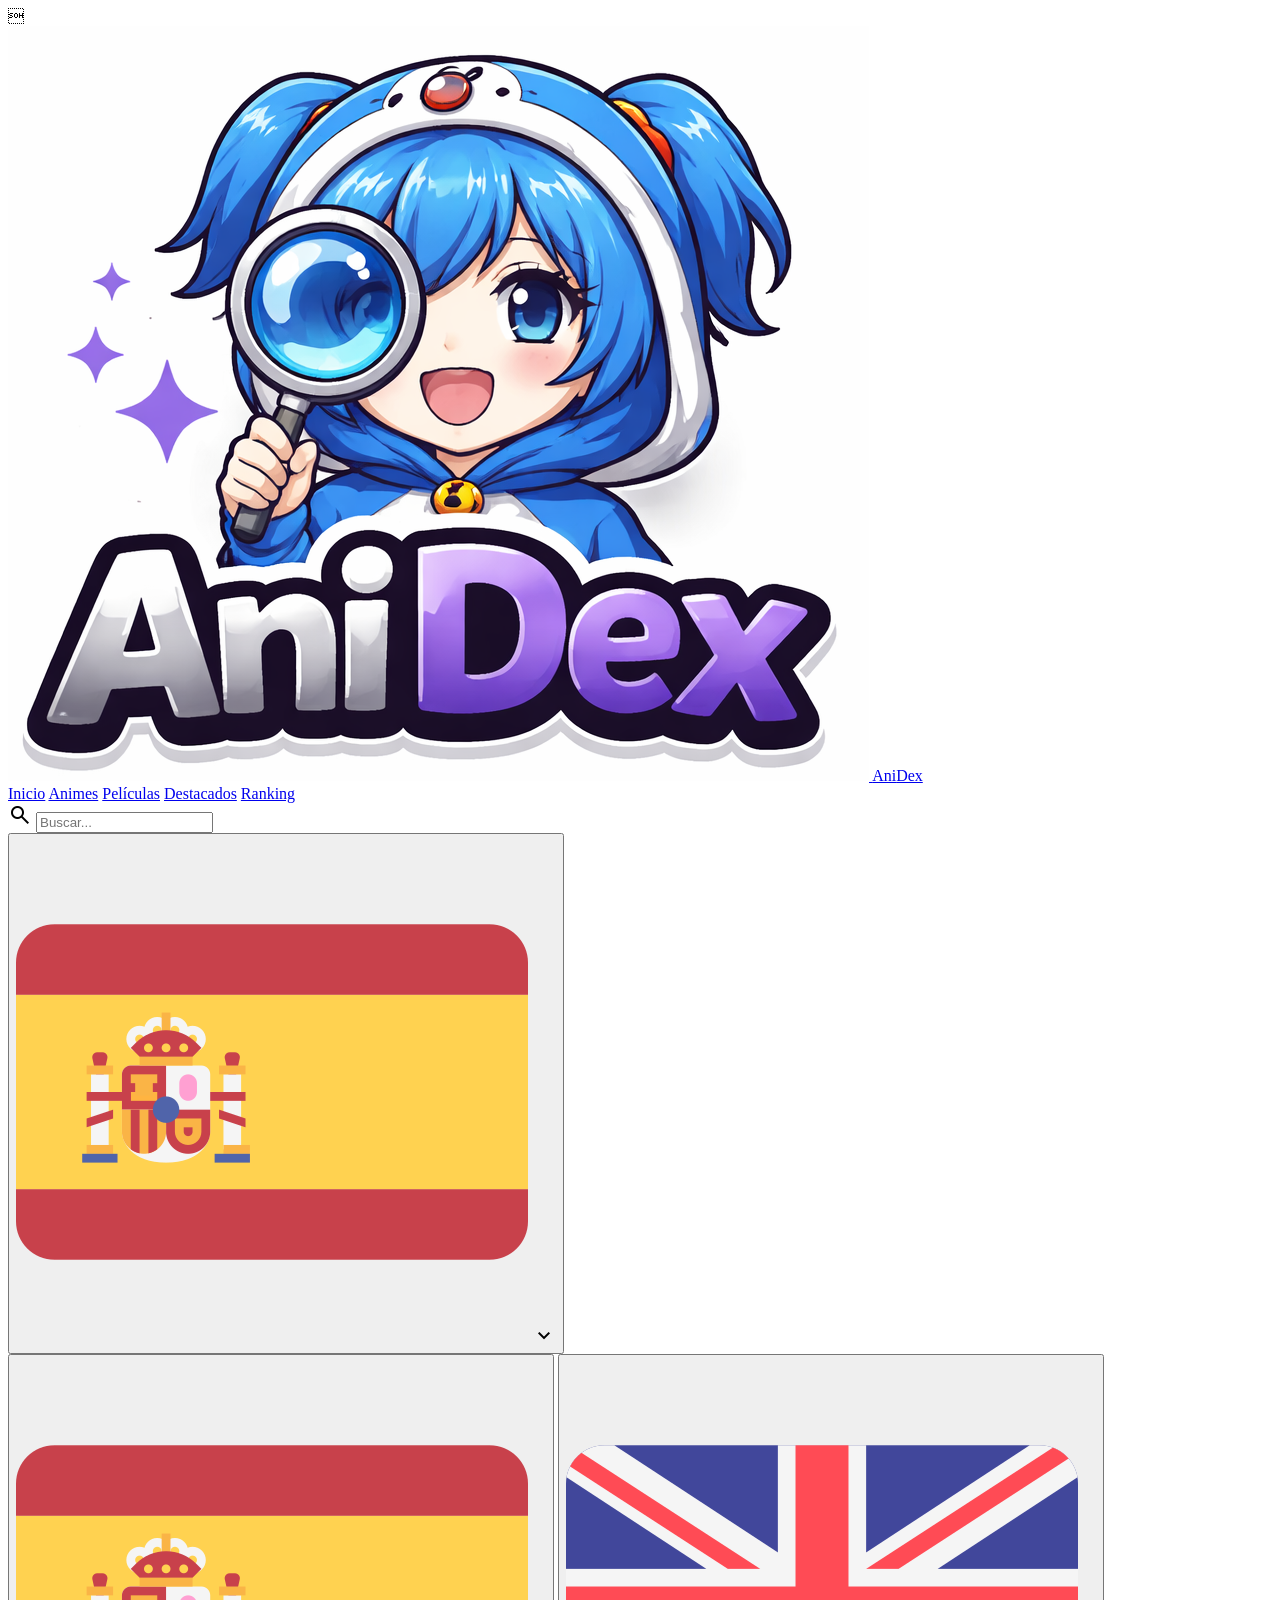
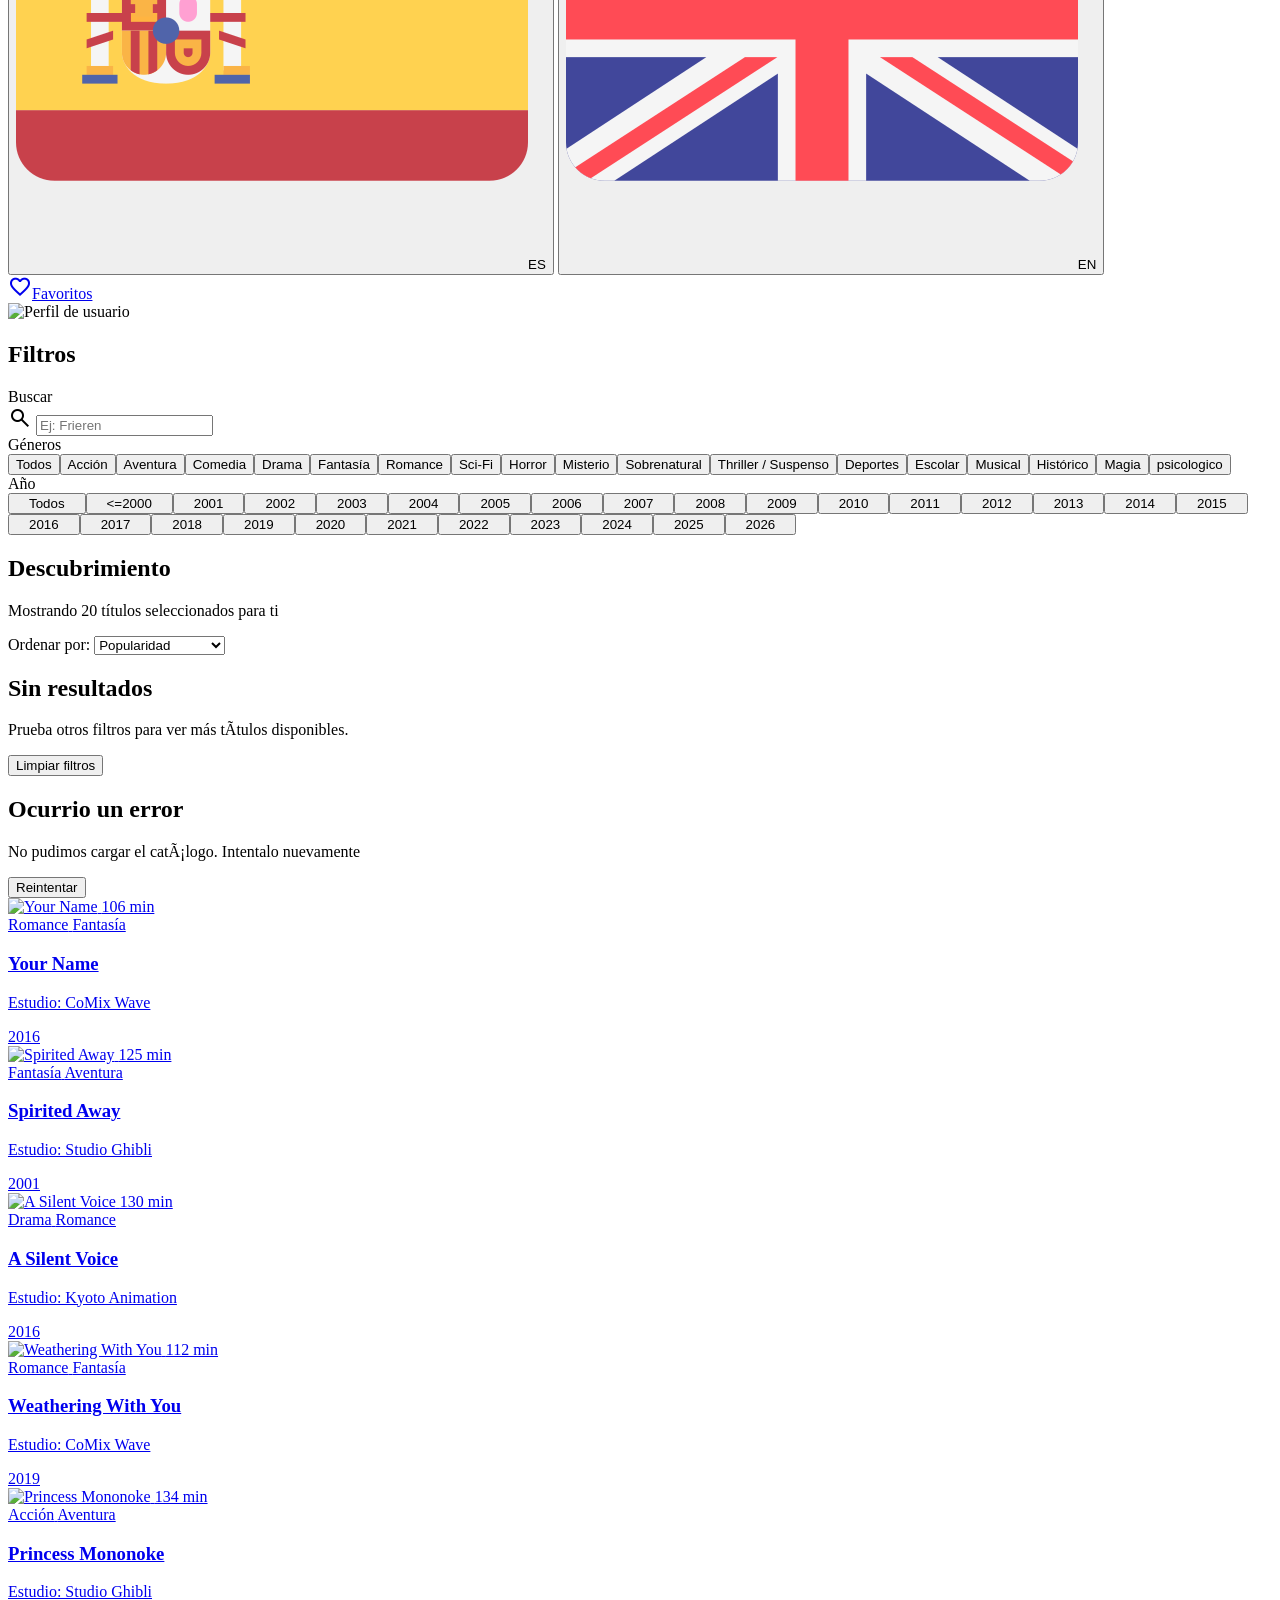
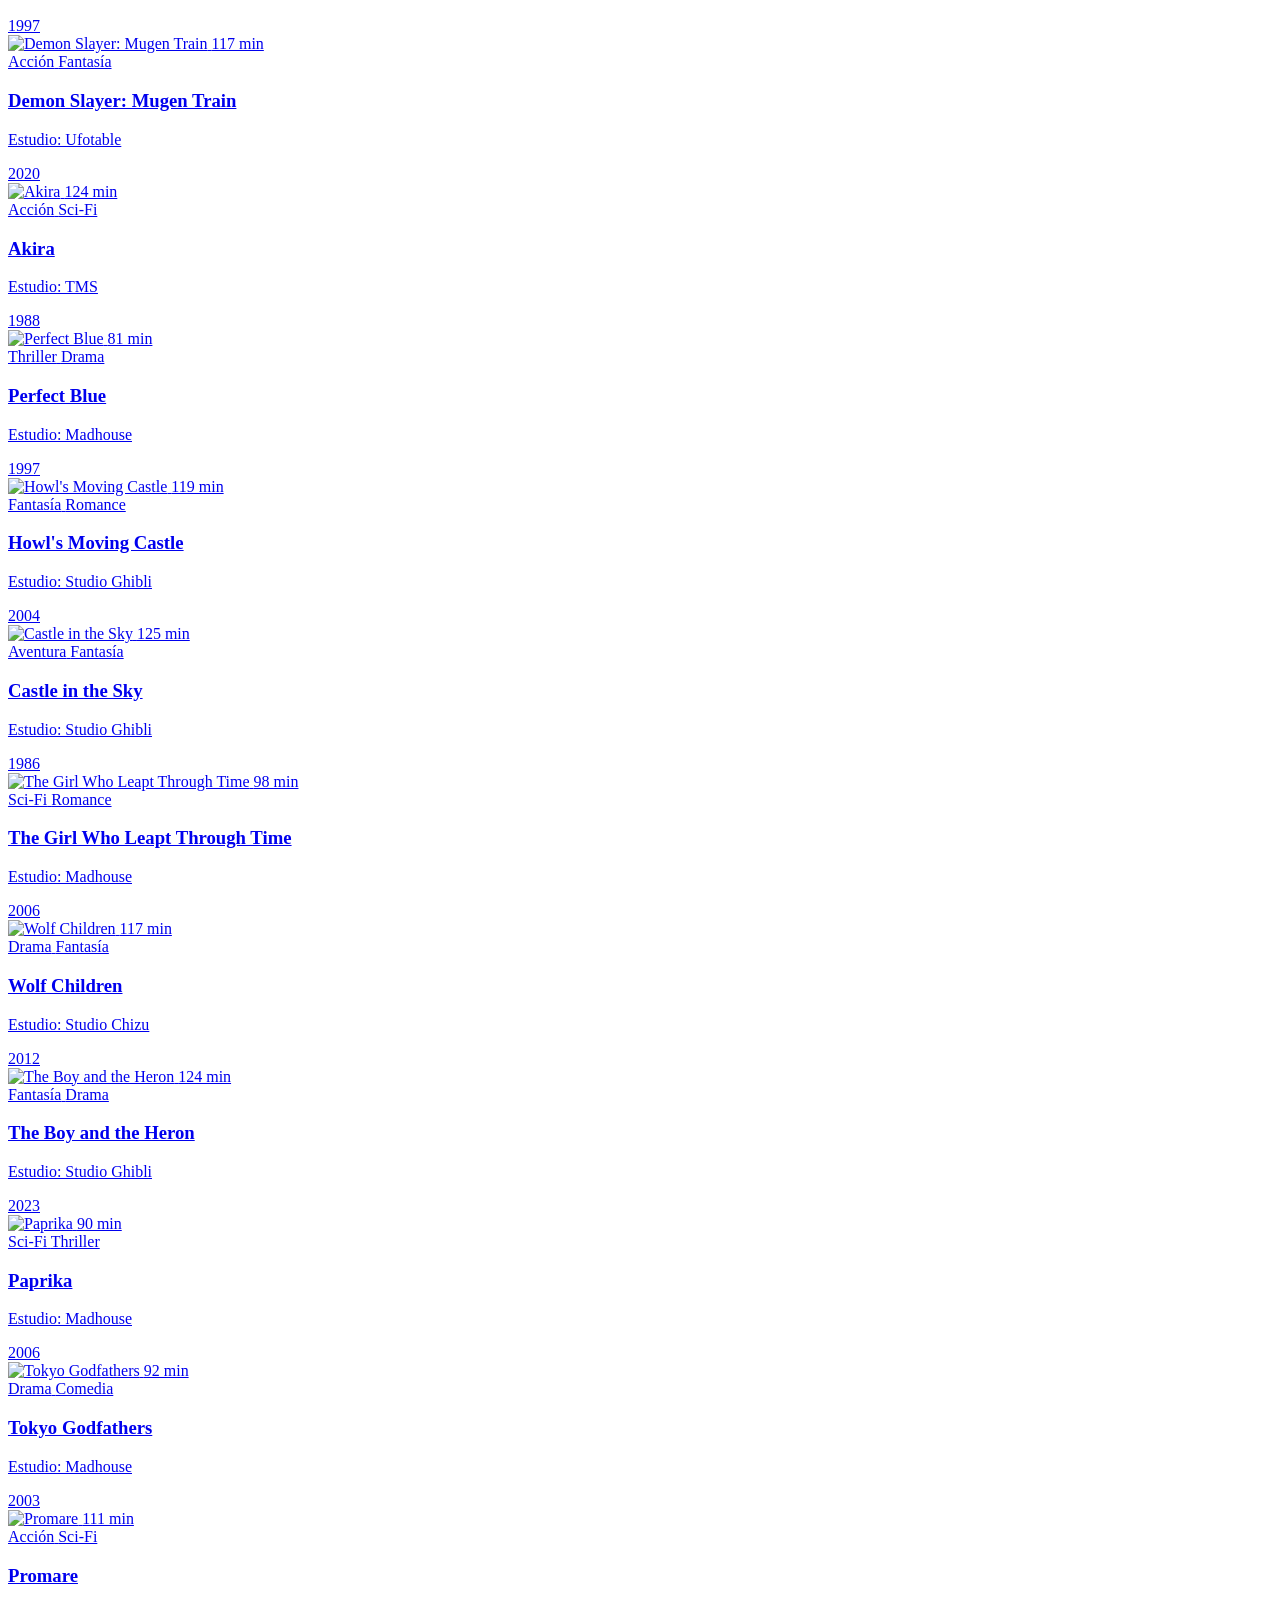
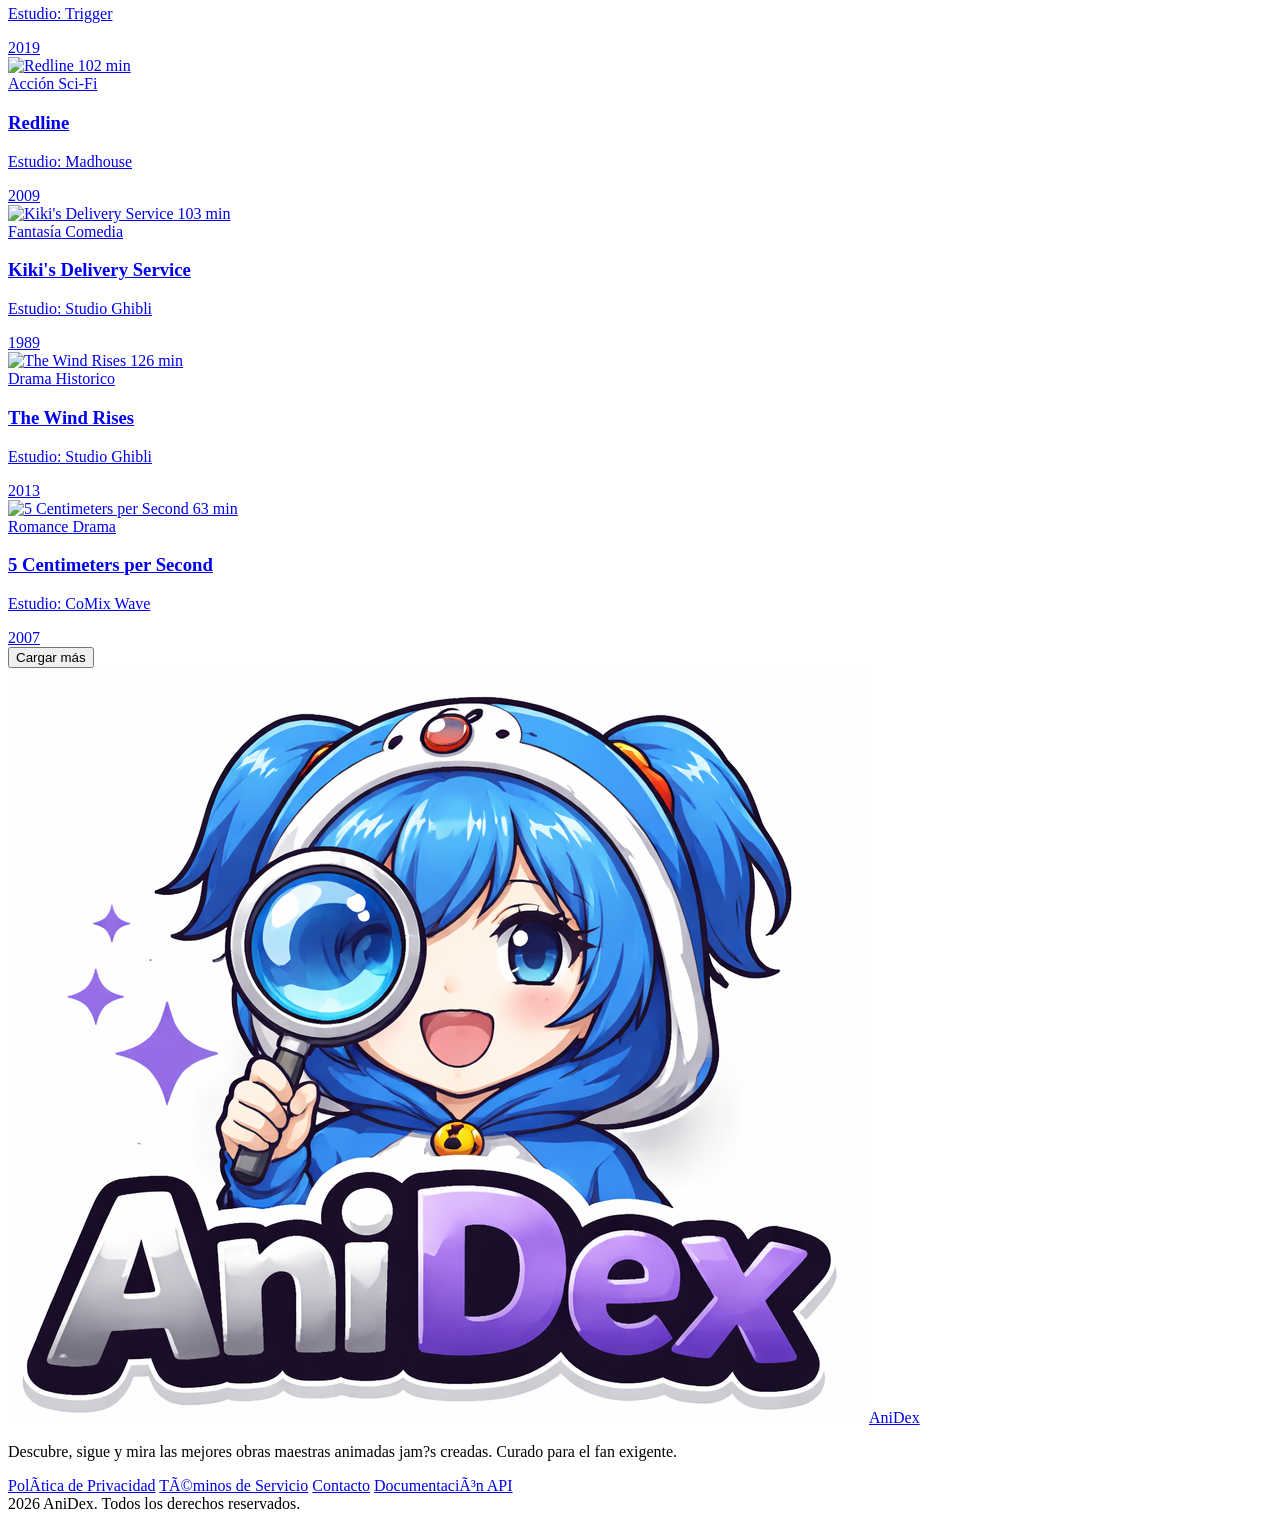
==== CatálogoAnime/catalogo.html @ 1557b33f "Funcionalidad de ranking y correcion de errores en destacados" ====
﻿<!DOCTYPE html>
<html class="dark" lang="es">
<head>
<script data-ui-preload>document.documentElement.classList.add("preload-ui");</script>
<style>
  .preload-ui body { opacity: 0; }
</style>
 <meta charset="UTF-8">
 <meta content="width=device-width, initial-scale=1.0" name="viewport"/>
 <title>AniDex - CatÃ¡logo</title>
 <script src="https://cdn.tailwindcss.com?plugins=forms,container-queries"></script>
 <link href="https://fonts.googleapis.com/css2?family=Manrope:wght@400;600;700;800&family=Inter:wght@400;500;600&display=swap" rel="stylesheet"/>
 <link href="https://fonts.googleapis.com/css2?family=Material+Symbols+Outlined:wght,FILL@100..700,0..1&display=swap" rel="stylesheet"/>
 <script id="tailwind-config">
 tailwind.config = {
 darkMode: "class",
 theme: {
 extend: {
 colors: {
 "primary-dim": "#c0adff",
 "primary-fixed-dim": "#dacdff",
 "background": "#0e0e0e",
 "on-background": "#e7e5e4",
 "surface-bright": "#2c2c2c",
 "on-surface-variant": "#acabaa",
 "tertiary-dim": "#cecfef",
 "on-tertiary-container": "#4c4e68",
 "on-secondary-fixed-variant": "#5d5b5f",
 "on-tertiary-fixed-variant": "#565873",
 "inverse-surface": "#fcf8f8",
 "error-container": "#7f2737",
 "on-primary": "#4800bf",
 "on-secondary-fixed": "#403e42",
 "on-error-container": "#ff97a3",
 "surface-container-highest": "#252626",
 "on-surface": "#e7e5e4",
 "outline": "#767575",
 "on-error": "#490013",
 "tertiary-fixed": "#ddddfe",
 "surface-container-lowest": "#000000",
 "surface-tint": "#cdbdff",
 "surface": "#0e0e0e",
 "tertiary-container": "#ddddfe",
 "surface-variant": "#252626",
 "inverse-on-surface": "#565554",
 "inverse-primary": "#6834eb",
 "surface-container-high": "#1f2020",
 "primary-container": "#4f00d0",
 "primary": "#cdbdff",
 "secondary-fixed": "#e6e1e6",
 "on-primary-fixed-variant": "#652fe7",
 "outline-variant": "#484848",
 "on-secondary-container": "#c2bec3",
 "on-tertiary-fixed": "#3a3c55",
 "secondary-dim": "#a09da1",
 "secondary-container": "#3c3b3e",
 "error": "#ec7c8a",
 "on-primary-container": "#d6c9ff",
 "tertiary": "#edecff",
 "surface-container-low": "#131313",
 "surface-container": "#191a1a",
 "secondary-fixed-dim": "#d8d3d8",
 "surface-dim": "#0e0e0e",
 "on-tertiary": "#555671",
 "on-secondary": "#211f23",
 "tertiary-fixed-dim": "#cecfef",
 "error-dim": "#b95463",
 "secondary": "#a09da1",
 "primary-fixed": "#e8deff",
 "on-primary-fixed": "#4700bd"
 },
 fontFamily: {
 "headline": ["Manrope"],
 "body": ["Inter"],
 "label": ["Inter"]
 },
 borderRadius: {
 "DEFAULT": "1rem",
 "lg": "1.5rem",
 "xl": "2rem",
 "full": "9999px"
 },
 boxShadow: {
 "elevated": "0 16px 40px rgba(0,0,0,0.35)",
 "card": "0 10px 24px rgba(0,0,0,0.28)"
 },
 transitionTimingFunction: {
 "snappy": "cubic-bezier(0.2,0,0,1)"
 }
 }
 }
 }
 </script>
  <style>
    .material-symbols-outlined {
      font-variation-settings: 'FILL' 0, 'wght' 400, 'GRAD' 0, 'opsz' 24;
    }
    .no-scrollbar::-webkit-scrollbar { display: none; }
    .no-scrollbar { -ms-overflow-style: none; scrollbar-width: none; }
    .filter-panel {
      max-height: calc(100vh - 9rem);
      overflow-y: hidden;
    }
    .filter-panel:hover {
      overflow-y: auto;
    }
    .filter-panel::-webkit-scrollbar {
      width: 6px;
    }
    .filter-panel::-webkit-scrollbar-track {
      background: transparent;
    }
    .filter-panel::-webkit-scrollbar-thumb {
      background-color: rgba(153, 153, 153, 0.35);
      border-radius: 9999px;
    }
    .filter-panel:hover::-webkit-scrollbar-thumb {
      background-color: rgba(153, 153, 153, 0.5);
    }
  </style>
  <link rel="icon" href="img/icon.png" />

<body class="bg-background text-on-background font-body selection:bg-[#AC85DB]/30 selection:text-[#996AD2]">
 <div class="min-h-screen">
 <!-- Navbar Component -->
 <nav class="fixed top-0 w-full z-50 bg-neutral-950/70 backdrop-blur-xl shadow-[0px_20px_40px_rgba(0,0,0,0.4)] transition-all duration-300">
  <div class="flex items-center justify-between px-8 h-20 w-full max-w-screen-2xl mx-auto font-['Manrope'] antialiased">
    <a class="text-2xl font-bold tracking-tighter text-neutral-100 flex items-center gap-2" href="index.html">
      <img src="img/icon.png" alt="AniDex" class="h-7 w-7 rounded-full transition-transform duration-200 active:scale-110" />
      <span class="text-neutral-100">Ani<span class="text-violet-400">Dex</span></span>
    </a>

    <div class="hidden md:flex items-center gap-8" id="main-menu"></div>
    <script>
      const menuItems = [
        { name: "Inicio", href: "index.html" },
        { name: "Animes", href: "series.html" },
        { name: "PelÃ­culas", href: "catalogo.html" },
        { name: "Destacados", href: "destacados.html" },
        { name: "Ranking", href: "ranking.html" }
      ];

      const currentPage = window.location.pathname.split("/").pop();
      const menuEl = document.getElementById("main-menu");

      if (menuEl) {
        menuEl.innerHTML = menuItems.map(item => {
          const isActive = item.href === currentPage;
          const base = "transition-colors";
          const active = "text-violet-400 font-bold border-b-2 border-violet-500 pb-1";
          const inactive = "text-neutral-400 hover:text-neutral-100";
          return `
            <a href="${item.href}" class="${isActive ? active : inactive + ' ' + base}">${item.name}</a>
          `;
        }).join("");
      }
    </script>

    <div class="flex items-center gap-6">
      <div class="hidden lg:flex items-center bg-surface-container-high rounded-full px-4 py-2 w-48 group focus-within:ring-1 focus-within:ring-primary/30 transition-all">
        <span class="material-symbols-outlined text-violet-400 text-sm">search</span>
        <input class="bg-transparent border-none focus:ring-0 text-sm w-full placeholder:text-on-surface-variant/50" placeholder="Buscar..." type="text"/>
      </div>
      <div class="relative">
        <button class="flex items-center gap-2 rounded-full bg-surface-container-high px-3 py-2 text-xs font-semibold text-on-surface-variant hover:text-on-surface transition-colors" type="button" aria-haspopup="menu" aria-expanded="false" data-lang-toggle>
          <img src="img/espana.png" alt="ES" class="w-4 h-4" />
          <span class="material-symbols-outlined text-[16px]">expand_more</span>
        </button>
        <div class="absolute right-0 mt-2 hidden min-w-[160px] rounded-xl bg-surface-container-high p-2 shadow-elevated" role="menu" data-lang-menu>
          <button class="flex w-full items-center gap-2 rounded-lg px-3 py-2 text-xs font-semibold text-on-surface-variant hover:bg-surface-container-low hover:text-on-surface" type="button" data-lang="es" role="menuitem">
            <img src="img/espana.png" alt="ES" class="w-4 h-4" /><span class="uppercase tracking-widest">ES</span>
          </button>
          <button class="flex w-full items-center gap-2 rounded-lg px-3 py-2 text-xs font-semibold text-on-surface-variant hover:bg-surface-container-low hover:text-on-surface" type="button" data-lang="en" role="menuitem">
            <img src="img/reino-unido.png" alt="EN" class="w-4 h-4" /><span class="uppercase tracking-widest">EN</span>
          </button>
        </div>
      </div>

<div class="flex items-center gap-4">
        <a class="relative group hover:bg-neutral-800/50 rounded-full p-2 transition-all duration-300 scale-95 active:scale-90 flex items-center justify-center" href="user.html"><span class="material-symbols-outlined text-neutral-400 group-hover:text-violet-500 transition-colors">favorite</span><span class="pointer-events-none absolute left-1/2 top-full mt-2 -translate-x-1/2 rounded-full bg-surface-container-high px-3 py-1 text-[10px] font-semibold uppercase tracking-widest text-on-surface opacity-0 transition-opacity duration-200 group-hover:opacity-100">Favoritos</span></a>
        <div class="w-10 h-10 rounded-full overflow-hidden border-2 border-violet-500/30 hover:border-violet-500 transition-colors cursor-pointer" onclick="window.location.href='user.html'">
          <img alt="Perfil de usuario" class="w-full h-full object-cover" data-alt="Primer plano de un avatar minimalista moderno" src="https://upload.wikimedia.org/wikipedia/en/b/bd/Doraemon_character.png"/>
        </div>
      </div>
    </div>
  </div>
</nav>

<main class="mx-auto max-w-screen-2xl px-6 pb-20 pt-28">
 <div class="grid grid-cols-1 gap-10 lg:grid-cols-12">
 <!-- Sidebar Component -->
 <aside class="lg:col-span-3">
          <section class="sticky top-28 rounded-lg bg-surface-container-low p-6 filter-panel" aria-label="Filtros">
 <h2 class="font-headline text-xl font-bold text-on-surface">Filtros</h2>
 <div class="space-y-6">
 <div class="space-y-2">
 <label class="block text-xs font-bold uppercase tracking-widest text-on-surface-variant" for="filter-search">Buscar</label>
 <div class="flex items-center gap-2 rounded-xl bg-surface-container-high px-4 py-3">
 <span class="material-symbols-outlined text-primary">search</span>
 <input id="filter-search" class="w-full bg-transparent border-none focus:ring-0" type="search" placeholder="Ej: Frieren" aria-label="Buscar anime"/>
 </div>
 </div>
 <div class="space-y-2">
 <label class="block text-xs font-bold uppercase tracking-widest text-on-surface-variant">Géneros</label>
 <div class="flex flex-wrap gap-2">
 <button class="rounded-full bg-primary px-4 py-2 text-xs font-semibold text-on-primary" type="button">Acción</button>
 <button class="rounded-full bg-surface-container-high px-4 py-2 text-xs font-semibold text-on-surface-variant" type="button">Fantas?a</button>
 <button class="rounded-full bg-surface-container-high px-4 py-2 text-xs font-semibold text-on-surface-variant" type="button">Drama</button>
 <button class="rounded-full bg-surface-container-high px-4 py-2 text-xs font-semibold text-on-surface-variant" type="button">Sci-Fi</button>
 </div>
 </div>
 <div class="space-y-4">
 <div class="space-y-2">
 <label class="block text-xs font-bold uppercase tracking-widest text-on-surface-variant" for="filter-year">Año</label>
 <select id="filter-year" class="w-full rounded-xl bg-surface-container-high px-4 py-3 text-on-surface" aria-label="Filtrar por ao">
 <option>Todos</option>
 <option>2026</option>
 <option>2023</option>
 <option>2022</option>
 </select>
 </div>
 <div class="space-y-2">
 <label class="block text-xs font-bold uppercase tracking-widest text-on-surface-variant" for="filter-type">Tipo</label>
 <select id="filter-type" class="w-full rounded-xl bg-surface-container-high px-4 py-3 text-on-surface" aria-label="Filtrar por tipo">
 <option>Todos</option>
 <option>Serie</option>
 <option></option>
 <option>OVA</option>
 </select>
 </div>
 <div class="space-y-2">
 <label class="block text-xs font-bold uppercase tracking-widest text-on-surface-variant" for="filter-status">Estado</label>
 <select id="filter-status" class="w-full rounded-xl bg-surface-container-high px-4 py-3 text-on-surface" aria-label="Filtrar por estado">
 <option>Todos</option>
 <option>En emisión</option>
 <option>Finalizado</option>
 </select>
 </div>
 </div>
 <div class="flex gap-3">
 <button class="flex-1 rounded-full bg-surface-container-high py-3 text-sm font-semibold text-on-surface" type="button">Reiniciar</button>
 <button class="flex-1 rounded-full bg-primary py-3 text-sm font-bold text-on-primary" type="button">Aplicar</button>
 </div>
 </div>
 </section>
 </aside>

 <!-- Catalog Content -->
 <section class="lg:col-span-9" aria-label="Resultados de catÃ¡logo">
 <header class="mb-8 flex flex-col gap-4 sm:flex-row sm:items-end sm:justify-between">
 <div>
  <h1 class="font-headline text-4xl font-extrabold text-on-surface">Descubrimiento</h1>
        <p class="text-on-surface-variant">Mostrando 20 tÃ­tulos seleccionados para ti</p>
 </div>
 <div class="flex items-center gap-3 text-sm text-on-surface-variant">
 <span>Ordenar por:</span>
 <button class="flex items-center gap-1 font-bold text-on-surface" type="button" aria-label="Ordenar resultados">
 Popularidad <span class="material-symbols-outlined text-sm">expand_more</span>
 </button>
 </div>
 </header>

 <!-- States (loading/empty/error) -->
 <section class="space-y-6" aria-live="polite">
 <div class="hidden" data-state="loading">
 <div class="grid grid-cols-1 gap-6 sm:grid-cols-2 xl:grid-cols-3">
 <article class="animate-pulse rounded-lg bg-surface-container-low p-4">
 <div class="aspect-[2/3] rounded-lg bg-surface-container-high"></div>
 <div class="space-y-3">
 <div class="h-3 w-48 rounded-full bg-surface-container-high"></div>
 <div class="h-5 w-48/4 rounded-lg bg-surface-container-high"></div>
 <div class="h-3 w-48/2 rounded-full bg-surface-container-high"></div>
 </div>
 </article>
 <article class="animate-pulse rounded-lg bg-surface-container-low p-4">
 <div class="aspect-[2/3] rounded-lg bg-surface-container-high"></div>
 <div class="space-y-3">
 <div class="h-3 w-48 rounded-full bg-surface-container-high"></div>
 <div class="h-5 w-48/3 rounded-lg bg-surface-container-high"></div>
 <div class="h-3 w-48/2 rounded-full bg-surface-container-high"></div>
 </div>
 </article>
 <article class="animate-pulse rounded-lg bg-surface-container-low p-4">
 <div class="aspect-[2/3] rounded-lg bg-surface-container-high"></div>
 <div class="space-y-3">
 <div class="h-3 w-48 rounded-full bg-surface-container-high"></div>
 <div class="h-5 w-48/5 rounded-lg bg-surface-container-high"></div>
 <div class="h-3 w-48/2 rounded-full bg-surface-container-high"></div>
 </div>
 </article>
 </div>
 </div>

 <div class="hidden" data-state="empty">
 <div class="rounded-lg bg-surface-container-low p-10 text-center">
 <h2 class="text-2xl font-bold text-on-surface">Sin resultados</h2>
 <p class="mt-2 text-on-surface-variant">Prueba otros filtros para ver mÃ¡s tÃ­tulos disponibles.</p>
 <button class="mt-6 rounded-full bg-primary px-6 py-3 text-sm font-bold text-on-primary" type="button">Limpiar filtros</button>
 </div>
 </div>

 <div class="hidden" data-state="error">
 <div class="rounded-lg bg-error-container/30 p-10 text-center">
 <h2 class="text-2xl font-bold text-on-error-container">Ocurrio un error</h2>
 <p class="mt-2 text-on-error-container/80">No pudimos cargar el catÃ¡logo. Intentalo nuevamente</p>
 <button class="mt-6 rounded-full bg-primary px-6 py-3 text-sm font-bold text-on-primary" type="button">Reintentar</button>
 </div>
 </div>
 </section>

 <!-- AnimeCard Component -->
 <section class="mt-8 grid grid-cols-1 gap-6 sm:grid-cols-2 lg:grid-cols-3 xl:grid-cols-5" aria-label="Grid de anime">
<article class="group rounded-lg bg-surface-container-low p-4 transition-transform duration-300 ease-snappy hover:scale-[1.02]" data-anime-card data-title="your name" data-genres="romance,fantasia" data-year="2016" data-type="" data-status="Finalizado">
 <a class="block" href="detail.html" aria-label="Your Name">
 <div class="relative aspect-[2/3] overflow-hidden rounded-lg bg-surface-container-high">
 <img alt="Your Name" class="h-full w-full object-cover transition-transform duration-500 ease-snappy group-hover:scale-[1.03]" src="https://lh3.googleusercontent.com/aida-public/[base64]" loading="lazy"/>
 <span class="absolute left-3 top-3 rounded-full bg-surface/80 px-3 py-1 text-xs font-bold text-on-surface"> 106 min</span>
 </div>
 <div class="space-y-2 mt-2">
                  <div class="flex flex-wrap gap-2"><span class="text-xs font-bold uppercase tracking-widest text-primary bg-primary/15 px-3 py-1 rounded-full">Romance</span>
 <span class="text-xs font-bold uppercase tracking-widest text-primary bg-primary/15 px-3 py-1 rounded-full">FantasÃ­a</span></div>
 <h3 class="font-headline text-lg font-bold text-on-surface">Your Name</h3>
 <p class="text-xs text-on-surface-variant">Estudio: CoMix Wave 2016</p>
 </div>
 </a>
</article>

<article class="group rounded-lg bg-surface-container-low p-4 transition-transform duration-300 ease-snappy hover:scale-[1.02]" data-anime-card data-title="spirited away" data-genres="fantasia,aventura" data-year="2001" data-type="" data-status="Finalizado">
 <a class="block" href="detail.html" aria-label="Spirited Away">
 <div class="relative aspect-[2/3] overflow-hidden rounded-lg bg-surface-container-high">
 <img alt="Spirited Away" class="h-full w-full object-cover transition-transform duration-500 ease-snappy group-hover:scale-[1.03]" src="https://lh3.googleusercontent.com/aida-public/[base64]" loading="lazy"/>
 <span class="absolute left-3 top-3 rounded-full bg-surface/80 px-3 py-1 text-xs font-bold text-on-surface"> 125 min</span>
 </div>
 <div class="space-y-2 mt-2">
                  <div class="flex flex-wrap gap-2"><span class="text-xs font-bold uppercase tracking-widest text-primary bg-primary/15 px-3 py-1 rounded-full">FantasÃ­a</span>
 <span class="text-xs font-bold uppercase tracking-widest text-primary bg-primary/15 px-3 py-1 rounded-full">Aventura</span></div>
 <h3 class="font-headline text-lg font-bold text-on-surface">Spirited Away</h3>
 <p class="text-xs text-on-surface-variant">Estudio: Studio Ghibli 2001</p>
 </div>
 </a>
</article>

<article class="group rounded-lg bg-surface-container-low p-4 transition-transform duration-300 ease-snappy hover:scale-[1.02]" data-anime-card data-title="a silent voice" data-genres="drama,romance" data-year="2016" data-type="" data-status="Finalizado">
 <a class="block" href="detail.html" aria-label="A Silent Voice">
 <div class="relative aspect-[2/3] overflow-hidden rounded-lg bg-surface-container-high">
 <img alt="A Silent Voice" class="h-full w-full object-cover transition-transform duration-500 ease-snappy group-hover:scale-[1.03]" src="https://lh3.googleusercontent.com/aida-public/[base64]" loading="lazy"/>
 <span class="absolute left-3 top-3 rounded-full bg-surface/80 px-3 py-1 text-xs font-bold text-on-surface"> 130 min</span>
 </div>
 <div class="space-y-2 mt-2">
                  <div class="flex flex-wrap gap-2"><span class="text-xs font-bold uppercase tracking-widest text-primary bg-primary/15 px-3 py-1 rounded-full">Drama</span>
 <span class="text-xs font-bold uppercase tracking-widest text-primary bg-primary/15 px-3 py-1 rounded-full">Romance</span></div>
 <h3 class="font-headline text-lg font-bold text-on-surface">A Silent Voice</h3>
 <p class="text-xs text-on-surface-variant">Estudio: Kyoto Animation 2016</p>
 </div>
 </a>
</article>

<article class="group rounded-lg bg-surface-container-low p-4 transition-transform duration-300 ease-snappy hover:scale-[1.02]" data-anime-card data-title="weathering with you" data-genres="romance,fantasia" data-year="2019" data-type="" data-status="Finalizado">
 <a class="block" href="detail.html" aria-label="Weathering With You">
 <div class="relative aspect-[2/3] overflow-hidden rounded-lg bg-surface-container-high">
 <img alt="Weathering With You" class="h-full w-full object-cover transition-transform duration-500 ease-snappy group-hover:scale-[1.03]" src="https://lh3.googleusercontent.com/aida-public/[base64]" loading="lazy"/>
 <span class="absolute left-3 top-3 rounded-full bg-surface/80 px-3 py-1 text-xs font-bold text-on-surface"> 112 min</span>
 </div>
 <div class="space-y-2 mt-2">
                  <div class="flex flex-wrap gap-2"><span class="text-xs font-bold uppercase tracking-widest text-primary bg-primary/15 px-3 py-1 rounded-full">Romance</span>
 <span class="text-xs font-bold uppercase tracking-widest text-primary bg-primary/15 px-3 py-1 rounded-full">FantasÃ­a</span></div>
 <h3 class="font-headline text-lg font-bold text-on-surface">Weathering With You</h3>
 <p class="text-xs text-on-surface-variant">Estudio: CoMix Wave 2019</p>
 </div>
 </a>
</article>

<article class="group rounded-lg bg-surface-container-low p-4 transition-transform duration-300 ease-snappy hover:scale-[1.02]" data-anime-card data-title="princess mononoke" data-genres="accion,aventura" data-year="1997" data-type="" data-status="Finalizado">
 <a class="block" href="detail.html" aria-label="Princess Mononoke">
 <div class="relative aspect-[2/3] overflow-hidden rounded-lg bg-surface-container-high">
 <img alt="Princess Mononoke" class="h-full w-full object-cover transition-transform duration-500 ease-snappy group-hover:scale-[1.03]" src="https://lh3.googleusercontent.com/aida-public/[base64]" loading="lazy"/>
 <span class="absolute left-3 top-3 rounded-full bg-surface/80 px-3 py-1 text-xs font-bold text-on-surface"> 134 min</span>
 </div>
 <div class="space-y-2 mt-2">
                  <div class="flex flex-wrap gap-2"><span class="text-xs font-bold uppercase tracking-widest text-primary bg-primary/15 px-3 py-1 rounded-full">AcciÃ³n</span>
 <span class="text-xs font-bold uppercase tracking-widest text-primary bg-primary/15 px-3 py-1 rounded-full">Aventura</span></div>
 <h3 class="font-headline text-lg font-bold text-on-surface">Princess Mononoke</h3>
 <p class="text-xs text-on-surface-variant">Estudio: Studio Ghibli 1997</p>
 </div>
 </a>
</article>

<article class="group rounded-lg bg-surface-container-low p-4 transition-transform duration-300 ease-snappy hover:scale-[1.02]" data-anime-card data-title="demon slayer: mugen train" data-genres="accion,fantasia" data-year="2020" data-type="" data-status="Finalizado">
 <a class="block" href="detail.html" aria-label="Demon Slayer: Mugen Train">
 <div class="relative aspect-[2/3] overflow-hidden rounded-lg bg-surface-container-high">
 <img alt="Demon Slayer: Mugen Train" class="h-full w-full object-cover transition-transform duration-500 ease-snappy group-hover:scale-[1.03]" src="https://lh3.googleusercontent.com/aida-public/[base64]" loading="lazy"/>
 <span class="absolute left-3 top-3 rounded-full bg-surface/80 px-3 py-1 text-xs font-bold text-on-surface"> 117 min</span>
 </div>
 <div class="space-y-2 mt-2">
                  <div class="flex flex-wrap gap-2"><span class="text-xs font-bold uppercase tracking-widest text-primary bg-primary/15 px-3 py-1 rounded-full">AcciÃ³n</span>
 <span class="text-xs font-bold uppercase tracking-widest text-primary bg-primary/15 px-3 py-1 rounded-full">FantasÃ­a</span></div>
 <h3 class="font-headline text-lg font-bold text-on-surface">Demon Slayer: Mugen Train</h3>
 <p class="text-xs text-on-surface-variant">Estudio: Ufotable 2020</p>
 </div>
 </a>
</article>

<article class="group rounded-lg bg-surface-container-low p-4 transition-transform duration-300 ease-snappy hover:scale-[1.02]" data-anime-card data-title="akira" data-genres="accion,sci-fi" data-year="1988" data-type="" data-status="Finalizado">
 <a class="block" href="detail.html" aria-label="Akira">
 <div class="relative aspect-[2/3] overflow-hidden rounded-lg bg-surface-container-high">
 <img alt="Akira" class="h-full w-full object-cover transition-transform duration-500 ease-snappy group-hover:scale-[1.03]" src="https://lh3.googleusercontent.com/aida-public/[base64]" loading="lazy"/>
 <span class="absolute left-3 top-3 rounded-full bg-surface/80 px-3 py-1 text-xs font-bold text-on-surface"> 124 min</span>
 </div>
 <div class="space-y-2 mt-2">
                  <div class="flex flex-wrap gap-2"><span class="text-xs font-bold uppercase tracking-widest text-primary bg-primary/15 px-3 py-1 rounded-full">AcciÃ³n</span>
 <span class="text-xs font-bold uppercase tracking-widest text-primary bg-primary/15 px-3 py-1 rounded-full">Sci-Fi</span></div>
 <h3 class="font-headline text-lg font-bold text-on-surface">Akira</h3>
 <p class="text-xs text-on-surface-variant">Estudio: TMS 1988</p>
 </div>
 </a>
</article>

<article class="group rounded-lg bg-surface-container-low p-4 transition-transform duration-300 ease-snappy hover:scale-[1.02]" data-anime-card data-title="perfect blue" data-genres="thriller,drama" data-year="1997" data-type="" data-status="Finalizado">
 <a class="block" href="detail.html" aria-label="Perfect Blue">
 <div class="relative aspect-[2/3] overflow-hidden rounded-lg bg-surface-container-high">
 <img alt="Perfect Blue" class="h-full w-full object-cover transition-transform duration-500 ease-snappy group-hover:scale-[1.03]" src="https://lh3.googleusercontent.com/aida-public/[base64]" loading="lazy"/>
 <span class="absolute left-3 top-3 rounded-full bg-surface/80 px-3 py-1 text-xs font-bold text-on-surface"> 81 min</span>
 </div>
 <div class="space-y-2 mt-2">
                  <div class="flex flex-wrap gap-2"><span class="text-xs font-bold uppercase tracking-widest text-primary bg-primary/15 px-3 py-1 rounded-full">Thriller</span>
 <span class="text-xs font-bold uppercase tracking-widest text-primary bg-primary/15 px-3 py-1 rounded-full">Drama</span></div>
 <h3 class="font-headline text-lg font-bold text-on-surface">Perfect Blue</h3>
 <p class="text-xs text-on-surface-variant">Estudio: Madhouse 1997</p>
 </div>
 </a>
</article>

<article class="group rounded-lg bg-surface-container-low p-4 transition-transform duration-300 ease-snappy hover:scale-[1.02]" data-anime-card data-title="howl's moving castle" data-genres="fantasia,romance" data-year="2004" data-type="" data-status="Finalizado">
 <a class="block" href="detail.html" aria-label="Howl's Moving Castle">
 <div class="relative aspect-[2/3] overflow-hidden rounded-lg bg-surface-container-high">
 <img alt="Howl's Moving Castle" class="h-full w-full object-cover transition-transform duration-500 ease-snappy group-hover:scale-[1.03]" src="https://lh3.googleusercontent.com/aida-public/[base64]" loading="lazy"/>
 <span class="absolute left-3 top-3 rounded-full bg-surface/80 px-3 py-1 text-xs font-bold text-on-surface"> 119 min</span>
 </div>
 <div class="space-y-2 mt-2">
                  <div class="flex flex-wrap gap-2"><span class="text-xs font-bold uppercase tracking-widest text-primary bg-primary/15 px-3 py-1 rounded-full">FantasÃ­a</span>
 <span class="text-xs font-bold uppercase tracking-widest text-primary bg-primary/15 px-3 py-1 rounded-full">Romance</span></div>
 <h3 class="font-headline text-lg font-bold text-on-surface">Howl's Moving Castle</h3>
 <p class="text-xs text-on-surface-variant">Estudio: Studio Ghibli 2004</p>
 </div>
 </a>
</article>

<article class="group rounded-lg bg-surface-container-low p-4 transition-transform duration-300 ease-snappy hover:scale-[1.02]" data-anime-card data-title="castle in the sky" data-genres="aventura,fantasia" data-year="1986" data-type="" data-status="Finalizado">
 <a class="block" href="detail.html" aria-label="Castle in the Sky">
 <div class="relative aspect-[2/3] overflow-hidden rounded-lg bg-surface-container-high">
 <img alt="Castle in the Sky" class="h-full w-full object-cover transition-transform duration-500 ease-snappy group-hover:scale-[1.03]" src="https://lh3.googleusercontent.com/aida-public/[base64]" loading="lazy"/>
 <span class="absolute left-3 top-3 rounded-full bg-surface/80 px-3 py-1 text-xs font-bold text-on-surface"> 125 min</span>
 </div>
 <div class="space-y-2 mt-2">
                  <div class="flex flex-wrap gap-2"><span class="text-xs font-bold uppercase tracking-widest text-primary bg-primary/15 px-3 py-1 rounded-full">Aventura</span>
 <span class="text-xs font-bold uppercase tracking-widest text-primary bg-primary/15 px-3 py-1 rounded-full">FantasÃ­a</span></div>
 <h3 class="font-headline text-lg font-bold text-on-surface">Castle in the Sky</h3>
 <p class="text-xs text-on-surface-variant">Estudio: Studio Ghibli 1986</p>
 </div>
 </a>
</article>

<article class="group rounded-lg bg-surface-container-low p-4 transition-transform duration-300 ease-snappy hover:scale-[1.02]" data-anime-card data-title="the girl who leapt through time" data-genres="sci-fi,romance" data-year="2006" data-type="" data-status="Finalizado">
 <a class="block" href="detail.html" aria-label="The Girl Who Leapt Through Time">
 <div class="relative aspect-[2/3] overflow-hidden rounded-lg bg-surface-container-high">
 <img alt="The Girl Who Leapt Through Time" class="h-full w-full object-cover transition-transform duration-500 ease-snappy group-hover:scale-[1.03]" src="https://lh3.googleusercontent.com/aida-public/[base64]" loading="lazy"/>
 <span class="absolute left-3 top-3 rounded-full bg-surface/80 px-3 py-1 text-xs font-bold text-on-surface"> 98 min</span>
 </div>
 <div class="space-y-2 mt-2">
                  <div class="flex flex-wrap gap-2"><span class="text-xs font-bold uppercase tracking-widest text-primary bg-primary/15 px-3 py-1 rounded-full">Sci-Fi</span>
 <span class="text-xs font-bold uppercase tracking-widest text-primary bg-primary/15 px-3 py-1 rounded-full">Romance</span></div>
 <h3 class="font-headline text-lg font-bold text-on-surface">The Girl Who Leapt Through Time</h3>
 <p class="text-xs text-on-surface-variant">Estudio: Madhouse 2006</p>
 </div>
 </a>
</article>

<article class="group rounded-lg bg-surface-container-low p-4 transition-transform duration-300 ease-snappy hover:scale-[1.02]" data-anime-card data-title="wolf children" data-genres="drama,fantasia" data-year="2012" data-type="" data-status="Finalizado">
 <a class="block" href="detail.html" aria-label="Wolf Children">
 <div class="relative aspect-[2/3] overflow-hidden rounded-lg bg-surface-container-high">
 <img alt="Wolf Children" class="h-full w-full object-cover transition-transform duration-500 ease-snappy group-hover:scale-[1.03]" src="https://lh3.googleusercontent.com/aida-public/[base64]" loading="lazy"/>
 <span class="absolute left-3 top-3 rounded-full bg-surface/80 px-3 py-1 text-xs font-bold text-on-surface"> 117 min</span>
 </div>
 <div class="space-y-2 mt-2">
                  <div class="flex flex-wrap gap-2"><span class="text-xs font-bold uppercase tracking-widest text-primary bg-primary/15 px-3 py-1 rounded-full">Drama</span>
 <span class="text-xs font-bold uppercase tracking-widest text-primary bg-primary/15 px-3 py-1 rounded-full">FantasÃ­a</span></div>
 <h3 class="font-headline text-lg font-bold text-on-surface">Wolf Children</h3>
 <p class="text-xs text-on-surface-variant">Estudio: Studio Chizu 2012</p>
 </div>
 </a>
</article>

<article class="group rounded-lg bg-surface-container-low p-4 transition-transform duration-300 ease-snappy hover:scale-[1.02]" data-anime-card data-title="the boy and the heron" data-genres="fantasia,drama" data-year="2023" data-type="" data-status="Finalizado">
 <a class="block" href="detail.html" aria-label="The Boy and the Heron">
 <div class="relative aspect-[2/3] overflow-hidden rounded-lg bg-surface-container-high">
 <img alt="The Boy and the Heron" class="h-full w-full object-cover transition-transform duration-500 ease-snappy group-hover:scale-[1.03]" src="https://lh3.googleusercontent.com/aida-public/[base64]" loading="lazy"/>
 <span class="absolute left-3 top-3 rounded-full bg-surface/80 px-3 py-1 text-xs font-bold text-on-surface"> 124 min</span>
 </div>
 <div class="space-y-2 mt-2">
                  <div class="flex flex-wrap gap-2"><span class="text-xs font-bold uppercase tracking-widest text-primary bg-primary/15 px-3 py-1 rounded-full">FantasÃ­a</span>
 <span class="text-xs font-bold uppercase tracking-widest text-primary bg-primary/15 px-3 py-1 rounded-full">Drama</span></div>
 <h3 class="font-headline text-lg font-bold text-on-surface">The Boy and the Heron</h3>
 <p class="text-xs text-on-surface-variant">Estudio: Studio Ghibli 2023</p>
 </div>
 </a>
</article>

<article class="group rounded-lg bg-surface-container-low p-4 transition-transform duration-300 ease-snappy hover:scale-[1.02]" data-anime-card data-title="paprika" data-genres="sci-fi,thriller" data-year="2006" data-type="" data-status="Finalizado">
 <a class="block" href="detail.html" aria-label="Paprika">
 <div class="relative aspect-[2/3] overflow-hidden rounded-lg bg-surface-container-high">
 <img alt="Paprika" class="h-full w-full object-cover transition-transform duration-500 ease-snappy group-hover:scale-[1.03]" src="https://lh3.googleusercontent.com/aida-public/[base64]" loading="lazy"/>
 <span class="absolute left-3 top-3 rounded-full bg-surface/80 px-3 py-1 text-xs font-bold text-on-surface"> 90 min</span>
 </div>
 <div class="space-y-2 mt-2">
                  <div class="flex flex-wrap gap-2"><span class="text-xs font-bold uppercase tracking-widest text-primary bg-primary/15 px-3 py-1 rounded-full">Sci-Fi</span>
 <span class="text-xs font-bold uppercase tracking-widest text-primary bg-primary/15 px-3 py-1 rounded-full">Thriller</span></div>
 <h3 class="font-headline text-lg font-bold text-on-surface">Paprika</h3>
 <p class="text-xs text-on-surface-variant">Estudio: Madhouse 2006</p>
 </div>
 </a>
</article>

<article class="group rounded-lg bg-surface-container-low p-4 transition-transform duration-300 ease-snappy hover:scale-[1.02]" data-anime-card data-title="tokyo godfathers" data-genres="drama,comedia" data-year="2003" data-type="" data-status="Finalizado">
 <a class="block" href="detail.html" aria-label="Tokyo Godfathers">
 <div class="relative aspect-[2/3] overflow-hidden rounded-lg bg-surface-container-high">
 <img alt="Tokyo Godfathers" class="h-full w-full object-cover transition-transform duration-500 ease-snappy group-hover:scale-[1.03]" src="https://lh3.googleusercontent.com/aida-public/[base64]" loading="lazy"/>
 <span class="absolute left-3 top-3 rounded-full bg-surface/80 px-3 py-1 text-xs font-bold text-on-surface"> 92 min</span>
 </div>
 <div class="space-y-2 mt-2">
                  <div class="flex flex-wrap gap-2"><span class="text-xs font-bold uppercase tracking-widest text-primary bg-primary/15 px-3 py-1 rounded-full">Drama</span>
 <span class="text-xs font-bold uppercase tracking-widest text-primary bg-primary/15 px-3 py-1 rounded-full">Comedia</span></div>
 <h3 class="font-headline text-lg font-bold text-on-surface">Tokyo Godfathers</h3>
 <p class="text-xs text-on-surface-variant">Estudio: Madhouse 2003</p>
 </div>
 </a>
</article>

<article class="group rounded-lg bg-surface-container-low p-4 transition-transform duration-300 ease-snappy hover:scale-[1.02]" data-anime-card data-title="promare" data-genres="accion,sci-fi" data-year="2019" data-type="" data-status="Finalizado">
 <a class="block" href="detail.html" aria-label="Promare">
 <div class="relative aspect-[2/3] overflow-hidden rounded-lg bg-surface-container-high">
 <img alt="Promare" class="h-full w-full object-cover transition-transform duration-500 ease-snappy group-hover:scale-[1.03]" src="https://lh3.googleusercontent.com/aida-public/[base64]" loading="lazy"/>
 <span class="absolute left-3 top-3 rounded-full bg-surface/80 px-3 py-1 text-xs font-bold text-on-surface"> 111 min</span>
 </div>
 <div class="space-y-2 mt-2">
                  <div class="flex flex-wrap gap-2"><span class="text-xs font-bold uppercase tracking-widest text-primary bg-primary/15 px-3 py-1 rounded-full">AcciÃ³n</span>
 <span class="text-xs font-bold uppercase tracking-widest text-primary bg-primary/15 px-3 py-1 rounded-full">Sci-Fi</span></div>
 <h3 class="font-headline text-lg font-bold text-on-surface">Promare</h3>
 <p class="text-xs text-on-surface-variant">Estudio: Trigger 2019</p>
 </div>
 </a>
</article>

<article class="group rounded-lg bg-surface-container-low p-4 transition-transform duration-300 ease-snappy hover:scale-[1.02]" data-anime-card data-title="redline" data-genres="accion,sci-fi" data-year="2009" data-type="" data-status="Finalizado">
 <a class="block" href="detail.html" aria-label="Redline">
 <div class="relative aspect-[2/3] overflow-hidden rounded-lg bg-surface-container-high">
 <img alt="Redline" class="h-full w-full object-cover transition-transform duration-500 ease-snappy group-hover:scale-[1.03]" src="https://lh3.googleusercontent.com/aida-public/[base64]" loading="lazy"/>
 <span class="absolute left-3 top-3 rounded-full bg-surface/80 px-3 py-1 text-xs font-bold text-on-surface"> 102 min</span>
 </div>
 <div class="space-y-2 mt-2">
                  <div class="flex flex-wrap gap-2"><span class="text-xs font-bold uppercase tracking-widest text-primary bg-primary/15 px-3 py-1 rounded-full">AcciÃ³n</span>
 <span class="text-xs font-bold uppercase tracking-widest text-primary bg-primary/15 px-3 py-1 rounded-full">Sci-Fi</span></div>
 <h3 class="font-headline text-lg font-bold text-on-surface">Redline</h3>
 <p class="text-xs text-on-surface-variant">Estudio: Madhouse 2009</p>
 </div>
 </a>
</article>

<article class="group rounded-lg bg-surface-container-low p-4 transition-transform duration-300 ease-snappy hover:scale-[1.02]" data-anime-card data-title="kiki's delivery service" data-genres="fantasia,comedia" data-year="1989" data-type="" data-status="Finalizado">
 <a class="block" href="detail.html" aria-label="Kiki's Delivery Service">
 <div class="relative aspect-[2/3] overflow-hidden rounded-lg bg-surface-container-high">
 <img alt="Kiki's Delivery Service" class="h-full w-full object-cover transition-transform duration-500 ease-snappy group-hover:scale-[1.03]" src="https://lh3.googleusercontent.com/aida-public/[base64]" loading="lazy"/>
 <span class="absolute left-3 top-3 rounded-full bg-surface/80 px-3 py-1 text-xs font-bold text-on-surface"> 103 min</span>
 </div>
 <div class="space-y-2 mt-2">
                  <div class="flex flex-wrap gap-2"><span class="text-xs font-bold uppercase tracking-widest text-primary bg-primary/15 px-3 py-1 rounded-full">FantasÃ­a</span>
 <span class="text-xs font-bold uppercase tracking-widest text-primary bg-primary/15 px-3 py-1 rounded-full">Comedia</span></div>
 <h3 class="font-headline text-lg font-bold text-on-surface">Kiki's Delivery Service</h3>
 <p class="text-xs text-on-surface-variant">Estudio: Studio Ghibli 1989</p>
 </div>
 </a>
</article>

<article class="group rounded-lg bg-surface-container-low p-4 transition-transform duration-300 ease-snappy hover:scale-[1.02]" data-anime-card data-title="the wind rises" data-genres="drama,historico" data-year="2013" data-type="" data-status="Finalizado">
 <a class="block" href="detail.html" aria-label="The Wind Rises">
 <div class="relative aspect-[2/3] overflow-hidden rounded-lg bg-surface-container-high">
 <img alt="The Wind Rises" class="h-full w-full object-cover transition-transform duration-500 ease-snappy group-hover:scale-[1.03]" src="https://lh3.googleusercontent.com/aida-public/[base64]" loading="lazy"/>
 <span class="absolute left-3 top-3 rounded-full bg-surface/80 px-3 py-1 text-xs font-bold text-on-surface"> 126 min</span>
 </div>
 <div class="space-y-2 mt-2">
                  <div class="flex flex-wrap gap-2"><span class="text-xs font-bold uppercase tracking-widest text-primary bg-primary/15 px-3 py-1 rounded-full">Drama</span>
 <span class="text-xs font-bold uppercase tracking-widest text-primary bg-primary/15 px-3 py-1 rounded-full">Historico</span></div>
 <h3 class="font-headline text-lg font-bold text-on-surface">The Wind Rises</h3>
 <p class="text-xs text-on-surface-variant">Estudio: Studio Ghibli 2013</p>
 </div>
 </a>
</article>

<article class="group rounded-lg bg-surface-container-low p-4 transition-transform duration-300 ease-snappy hover:scale-[1.02]" data-anime-card data-title="5 centimeters per second" data-genres="romance,drama" data-year="2007" data-type="" data-status="Finalizado">
 <a class="block" href="detail.html" aria-label="5 Centimeters per Second">
 <div class="relative aspect-[2/3] overflow-hidden rounded-lg bg-surface-container-high">
 <img alt="5 Centimeters per Second" class="h-full w-full object-cover transition-transform duration-500 ease-snappy group-hover:scale-[1.03]" src="https://lh3.googleusercontent.com/aida-public/[base64]" loading="lazy"/>
 <span class="absolute left-3 top-3 rounded-full bg-surface/80 px-3 py-1 text-xs font-bold text-on-surface"> 63 min</span>
 </div>
 <div class="space-y-2 mt-2">
                  <div class="flex flex-wrap gap-2"><span class="text-xs font-bold uppercase tracking-widest text-primary bg-primary/15 px-3 py-1 rounded-full">Romance</span>
 <span class="text-xs font-bold uppercase tracking-widest text-primary bg-primary/15 px-3 py-1 rounded-full">Drama</span></div>
 <h3 class="font-headline text-lg font-bold text-on-surface">5 Centimeters per Second</h3>
 <p class="text-xs text-on-surface-variant">Estudio: CoMix Wave 2007</p>
 </div>
 </a>
</article>
 </section>

 <div class="mt-12 flex justify-center">
 <button class="rounded-full border border-primary/30 bg-primary/10 px-8 py-4 text-sm font-bold text-primary transition-colors hover:bg-primary/20" type="button" aria-label="Cargar mÃ¡s resultados">Cargar mÃ¡s</button>
 </div>
 </section>
 </div>
 </main>

 <!-- Footer Component -->
 <footer class="w-full rounded-t-[2rem] mt-20 bg-neutral-900 font-['Inter'] text-sm tracking-wide">
<div class="flex flex-col md:flex-row justify-between items-center py-12 px-10 max-w-48xl mx-auto">
<div class="flex flex-col gap-4 mb-8 md:mb-0">
<a class="text-lg font-bold text-neutral-100 flex items-center gap-2" href="index.html"><img src="img/icon.png" alt="AniDex" class="h-6 w-6 rounded-full transition-transform duration-200 active:scale-110" /><span class="text-neutral-100">Ani<span class="text-violet-400">Dex</span></span></a>
<p class="text-neutral-500 max-w-xs leading-relaxed">Descubre, sigue y mira las mejores obras maestras animadas jam?s creadas. Curado para el fan exigente.</p>
</div>
<div class="flex flex-wrap justify-center gap-x-12 gap-y-4">
<a class="text-neutral-500 hover:text-violet-400 transition-colors opacity-80 hover:opacity-100" href="#">PolÃ­tica de Privacidad</a>
<a class="text-neutral-500 hover:text-violet-400 transition-colors opacity-80 hover:opacity-100" href="#">TÃ©minos de Servicio</a>
<a class="text-neutral-500 hover:text-violet-400 transition-colors opacity-80 hover:opacity-100" href="#">Contacto</a>
<a class="text-neutral-500 hover:text-violet-400 transition-colors opacity-80 hover:opacity-100" href="#">DocumentaciÃ³n API</a>
</div>
<div class="mt-8 md:mt-0 text-neutral-500"> 2026 AniDex. Todos los derechos reservados.</div>
</div>
</footer>
 </div>

<script src="i18n.js"></script>
  <script src="title-images.js?v=2"></script>
  <script src="search.js?v=2"></script>
  <script src="filters.js?v=2"></script>
  <script src="detail-links.js"></script>
  <script src="load-more.js"></script>
<script>
    document.addEventListener("DOMContentLoaded", () => {
      // Fix mojibake and duplicated words in catalog page text
      const fixMap = {
        "PelÃ­culas": "Películas",
        "Peliculas": "Películas",
        "FantasÃ­a": "Fantasía",
        "Fantasia": "Fantasía",
        "AcciÃ³n": "Acción",
        "mÃ¡s": "más"
      };
      const walker = document.createTreeWalker(document.body, NodeFilter.SHOW_TEXT);
      let node;
      while ((node = walker.nextNode())) {
        const t = node.nodeValue || "";
        let out = t;
        Object.keys(fixMap).forEach((k) => {
          if (out.includes(k)) out = out.replaceAll(k, fixMap[k]);
        });
        out = out.replace(/animepeliculas/gi, "Anime · Películas");
        out = out.replace(/peliculas\\s*peliculas/gi, "Películas");
        out = out.replace(/peliculas+/gi, "Películas");
        out = out.replace(/depeliculastacado/gi, "Destacado");
        if (out !== t) node.nodeValue = out;
      }
      // Preserve original poster src for catalog cards (avoid scripts wiping it)
      document.querySelectorAll("[data-anime-card] img").forEach((img) => {
        if (!img.dataset.src) img.dataset.src = img.getAttribute("src") || "";
      });
      if (window.AniDexI18n) window.AniDexI18n.init();
      if (window.AniDexTitleImages) window.AniDexTitleImages.init();
      if (window.AniDexSearch) window.AniDexSearch.init();
      if (window.AniDexFilters) window.AniDexFilters.init();
      // Re-aplicar filtros después de i18n en catálogo
      setTimeout(() => {
        if (window.AniDexFilters) window.AniDexFilters.init();
      }, 1100);
      if (window.AniDexDetailLinks) window.AniDexDetailLinks.init();
      // Restore posters if any script cleared src
      setTimeout(() => {
        document.querySelectorAll("[data-anime-card] img").forEach((img) => {
          const src = img.getAttribute("src") || "";
          if (!src && img.dataset.src) img.setAttribute("src", img.dataset.src);
          if (src && img.naturalWidth === 0 && img.dataset.src) img.setAttribute("src", img.dataset.src);
        });
      }, 1200);

    // En pÃ¡gina de pelÃ­culas: mostrar solo duraciÃ³n y abajo a la izquierda.
    document.querySelectorAll("span.absolute.left-3.top-3").forEach((badge) => {
      const text = (badge.textContent || "").trim();
      const m = text.match(/\s+(.+)/i);
      if (!m) return;
      badge.textContent = m[1].trim();
      badge.classList.remove("top-3");
      badge.classList.add("bottom-3");
    });
  });
</script>
<script data-ui-unlock>document.documentElement.classList.remove("preload-ui");</script>
</body>
</html>
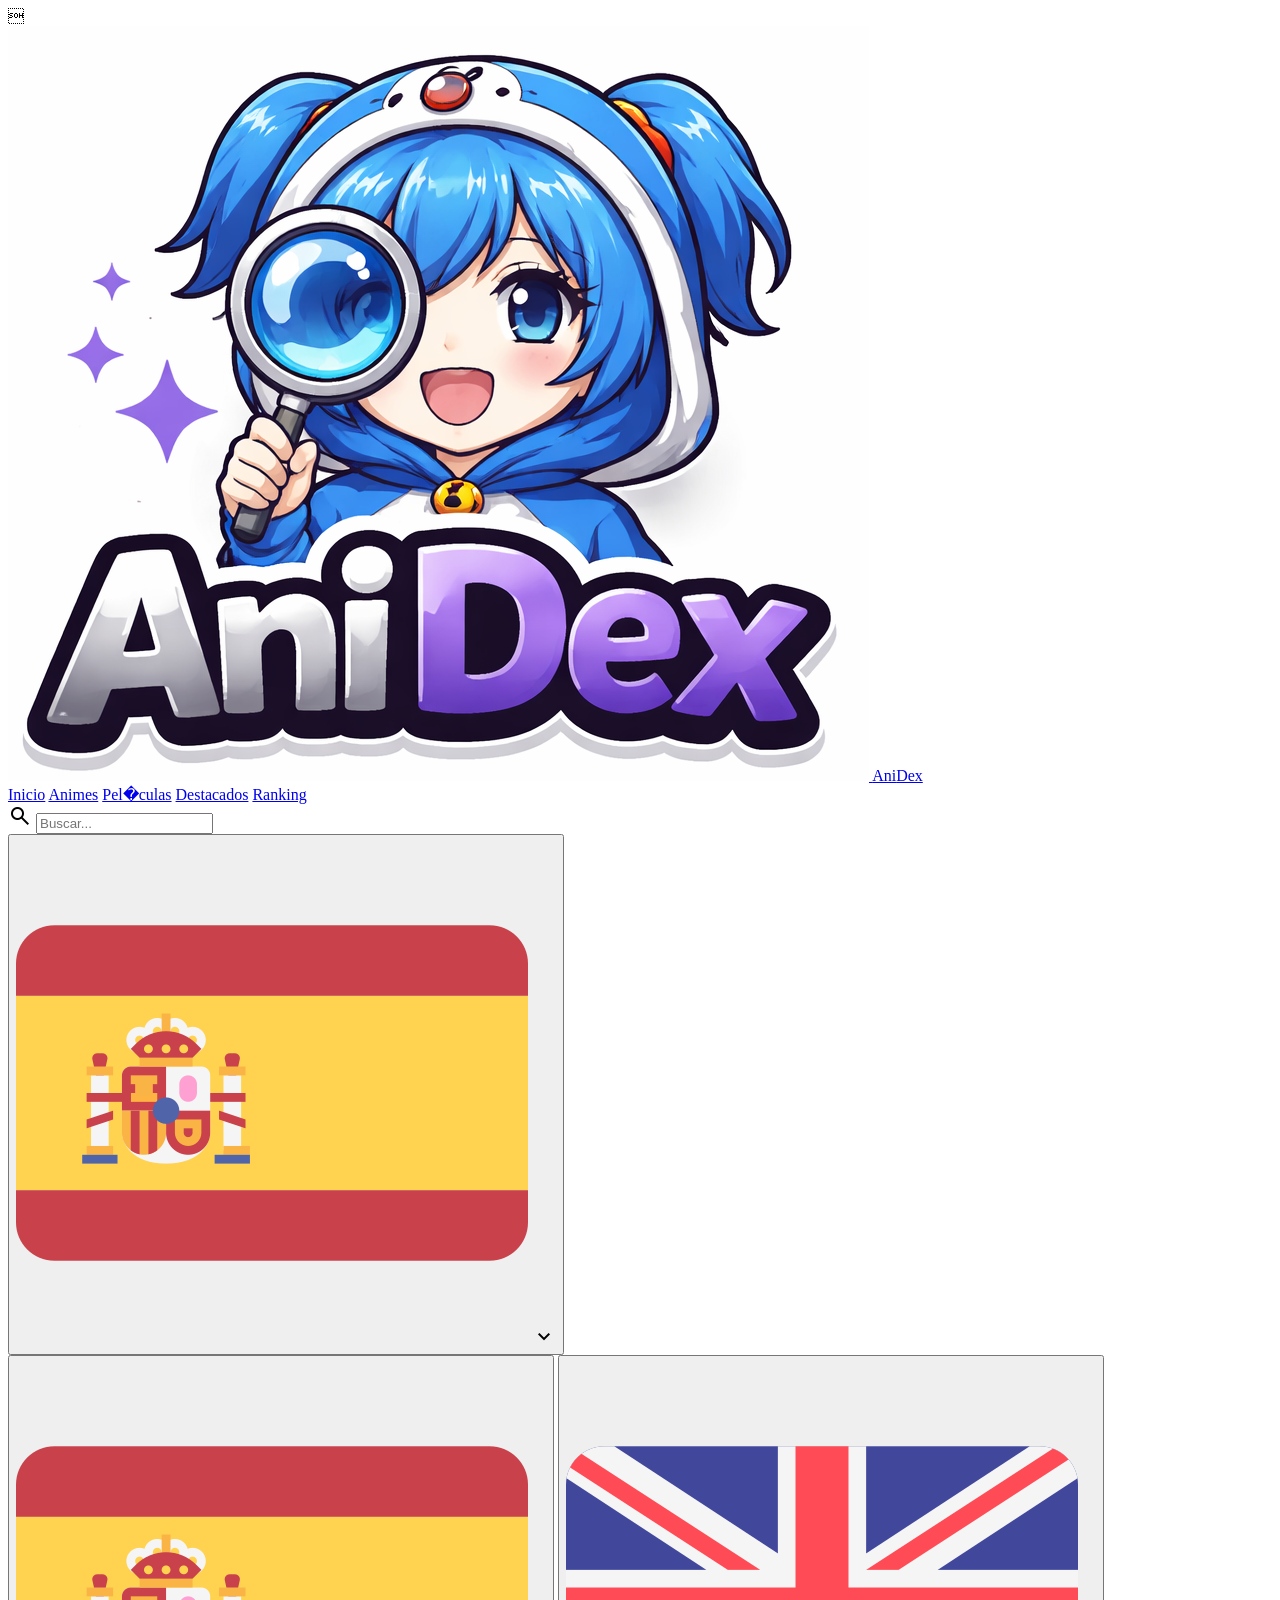
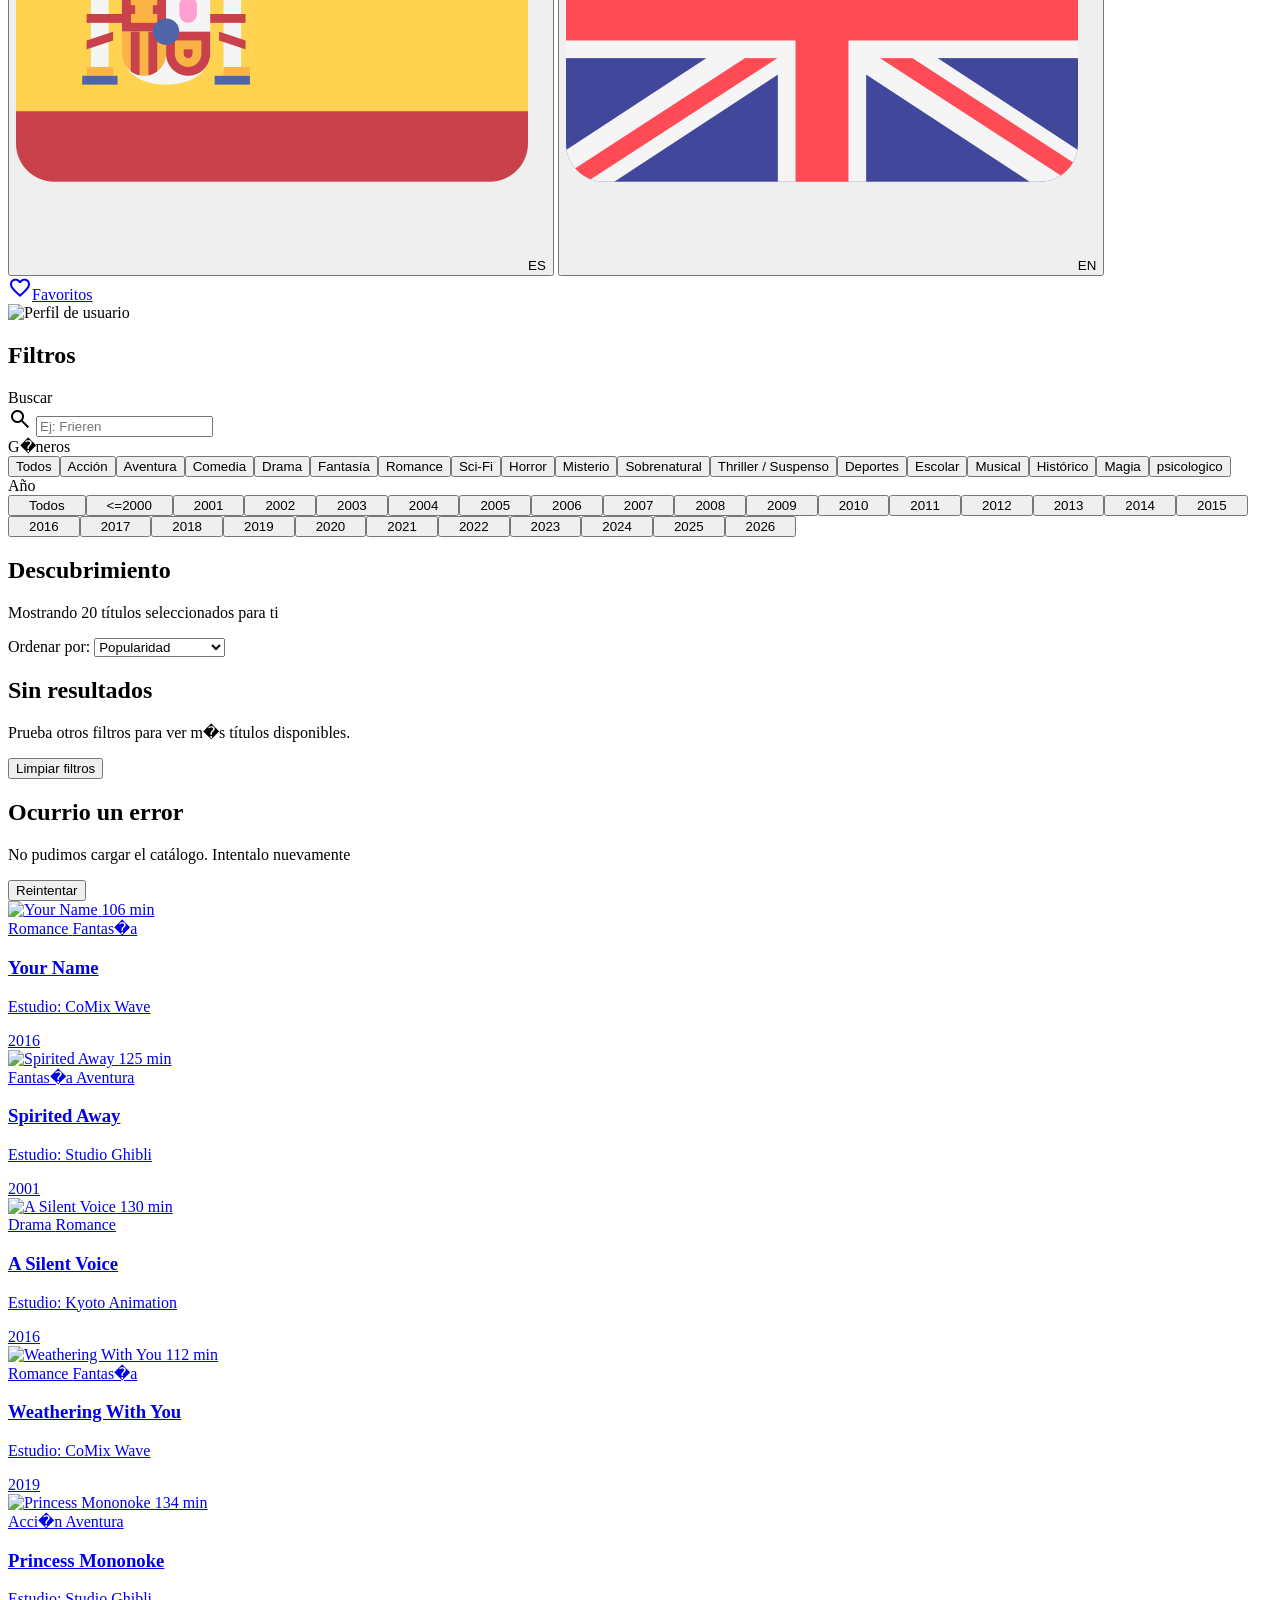
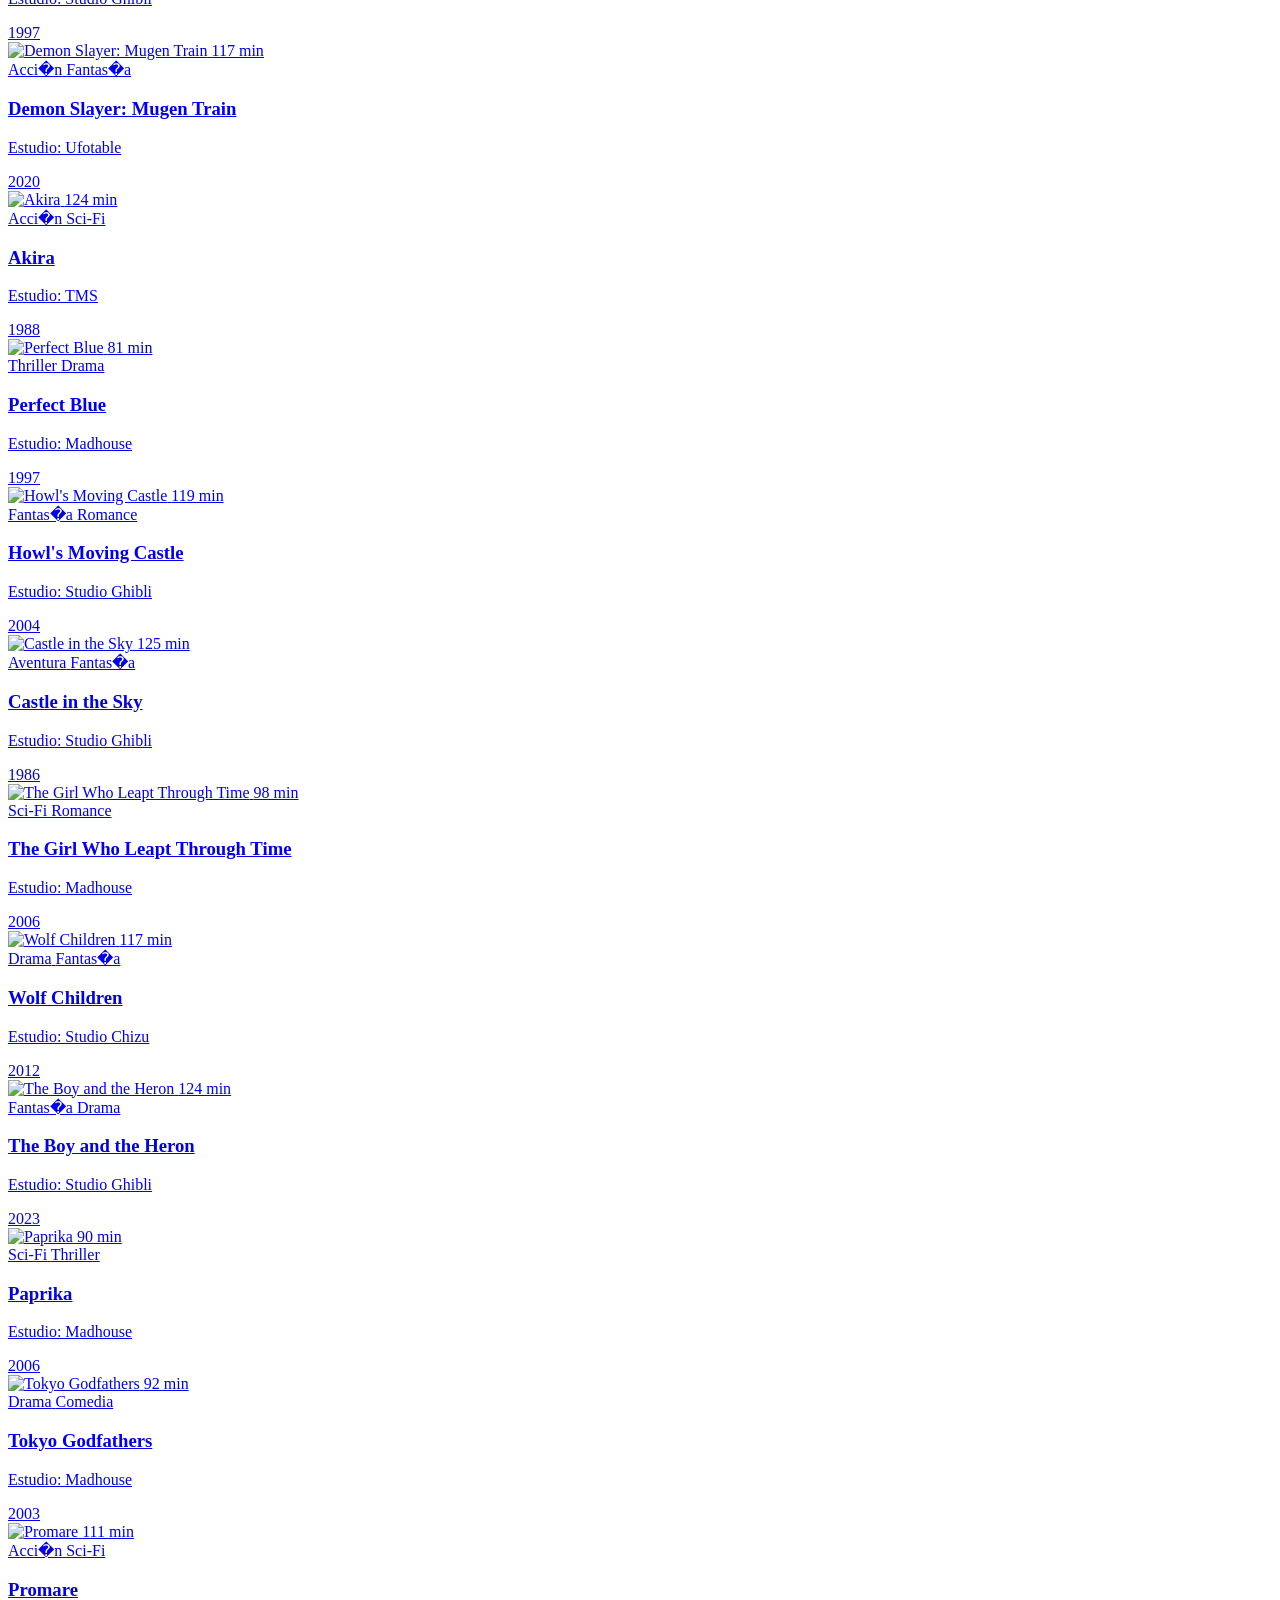
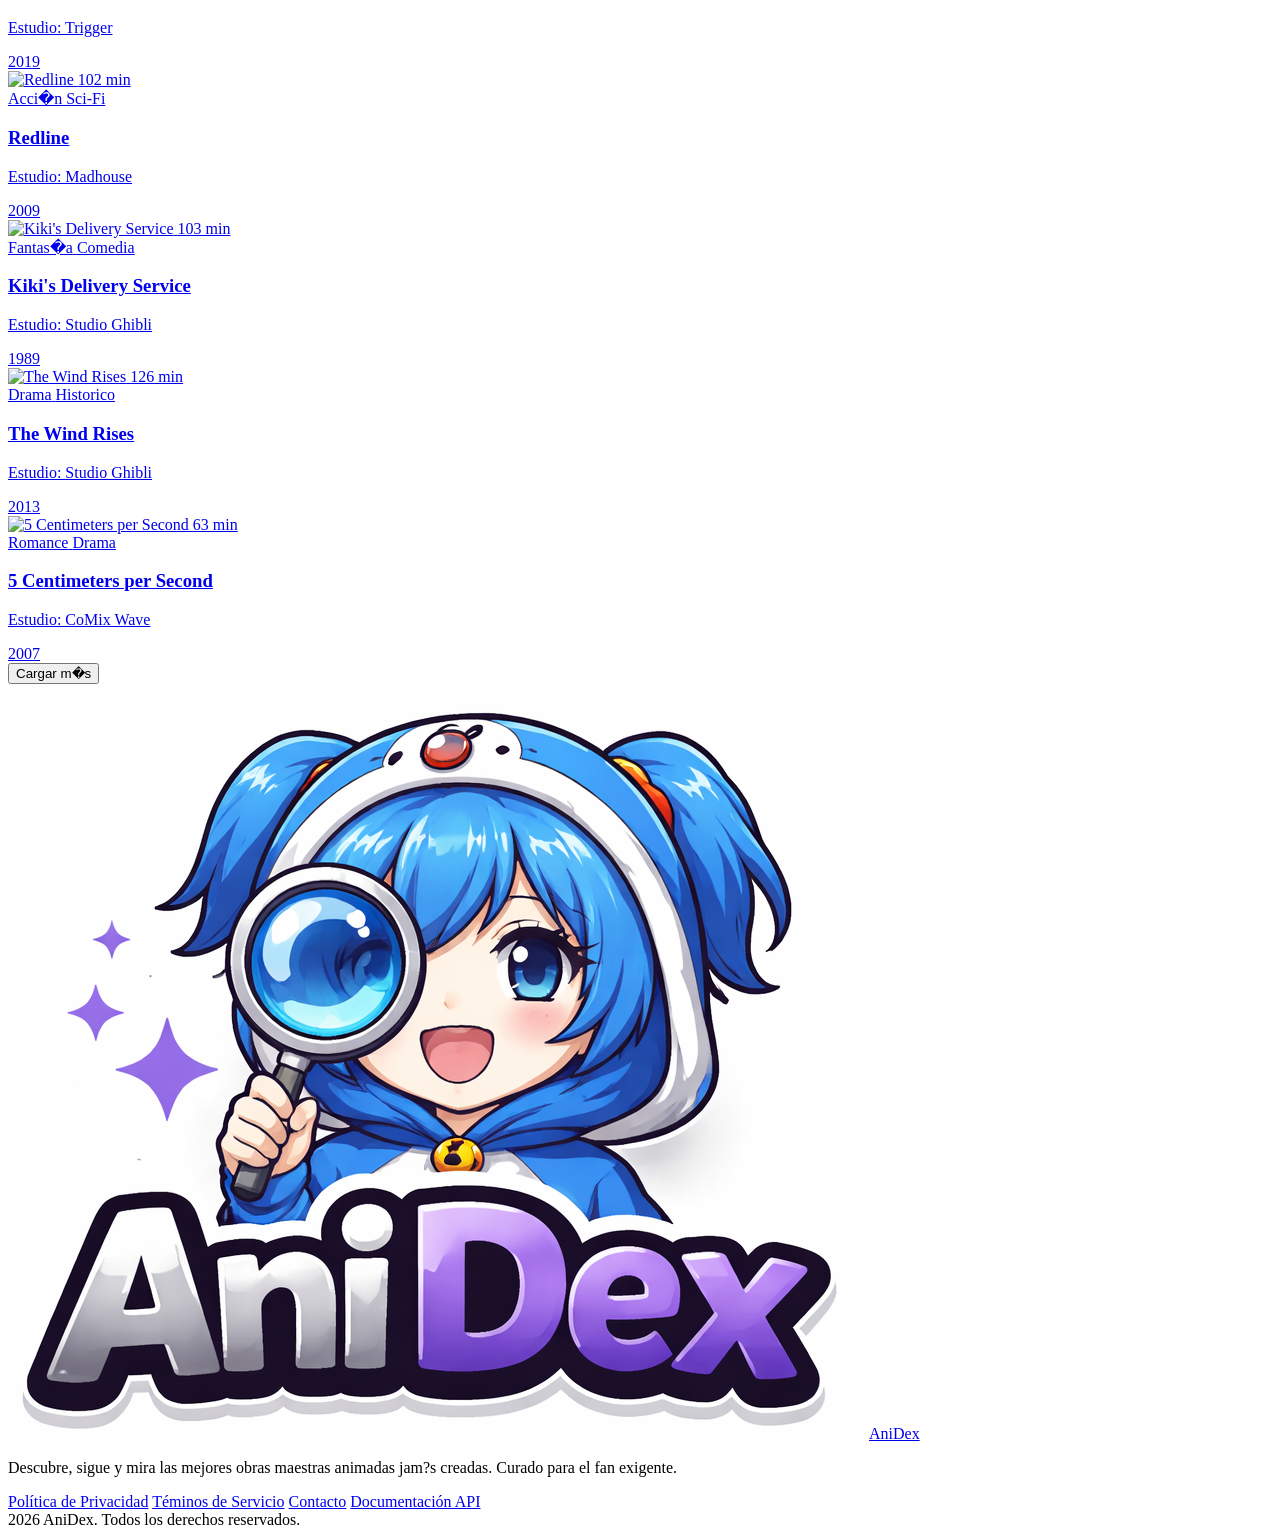
==== commit 775a0543: "Configuración para traducir el idioma y correcion de errores de la barra de menus" ====
--- a/CatálogoAnime/catalogo.html
+++ b/CatálogoAnime/catalogo.html
@@ -1,4 +1,4 @@
-﻿<!DOCTYPE html>
+<!DOCTYPE html>
 <html class="dark" lang="es">
 <head>
 <script data-ui-preload>document.documentElement.classList.add("preload-ui");</script>
@@ -7,7 +7,7 @@
 </style>
  <meta charset="UTF-8">
  <meta content="width=device-width, initial-scale=1.0" name="viewport"/>
- <title>AniDex - CatÃ¡logo</title>
+ <title>AniDex - Catálogo</title>
  <script src="https://cdn.tailwindcss.com?plugins=forms,container-queries"></script>
  <link href="https://fonts.googleapis.com/css2?family=Manrope:wght@400;600;700;800&family=Inter:wght@400;500;600&display=swap" rel="stylesheet"/>
  <link href="https://fonts.googleapis.com/css2?family=Material+Symbols+Outlined:wght,FILL@100..700,0..1&display=swap" rel="stylesheet"/>
@@ -135,7 +135,7 @@
       const menuItems = [
         { name: "Inicio", href: "index.html" },
         { name: "Animes", href: "series.html" },
-        { name: "PelÃ­culas", href: "catalogo.html" },
+        { name: "Películas", href: "catalogo.html" },
         { name: "Destacados", href: "destacados.html" },
         { name: "Ranking", href: "ranking.html" }
       ];
@@ -166,14 +166,14 @@
           <img src="img/espana.png" alt="ES" class="w-4 h-4" />
           <span class="material-symbols-outlined text-[16px]">expand_more</span>
         </button>
-        <div class="absolute right-0 mt-2 hidden min-w-[160px] rounded-xl bg-surface-container-high p-2 shadow-elevated" role="menu" data-lang-menu>
-          <button class="flex w-full items-center gap-2 rounded-lg px-3 py-2 text-xs font-semibold text-on-surface-variant hover:bg-surface-container-low hover:text-on-surface" type="button" data-lang="es" role="menuitem">
-            <img src="img/espana.png" alt="ES" class="w-4 h-4" /><span class="uppercase tracking-widest">ES</span>
-          </button>
-          <button class="flex w-full items-center gap-2 rounded-lg px-3 py-2 text-xs font-semibold text-on-surface-variant hover:bg-surface-container-low hover:text-on-surface" type="button" data-lang="en" role="menuitem">
-            <img src="img/reino-unido.png" alt="EN" class="w-4 h-4" /><span class="uppercase tracking-widest">EN</span>
-          </button>
-        </div>
+        <div class="absolute left-0 mt-2 hidden min-w-[145px] -translate-x-[5px] rounded-md bg-zinc-800 p-2 shadow-elevated border border-white/5" role="menu" data-lang-menu>
+  <button class="flex w-full items-center gap-2 rounded-md px-3 py-2 text-xs font-semibold text-zinc-200 hover:bg-zinc-700 hover:text-white" type="button" data-lang="es" role="menuitem">
+    <img src="img/espana.png" alt="ES" class="w-4 h-4" /><span class="uppercase tracking-widest">ES</span>
+  </button>
+  <button class="flex w-full items-center gap-2 rounded-md px-3 py-2 text-xs font-semibold text-zinc-200 hover:bg-zinc-700 hover:text-white" type="button" data-lang="en" role="menuitem">
+    <img src="img/reino-unido.png" alt="EN" class="w-4 h-4" /><span class="uppercase tracking-widest">EN</span>
+  </button>
+</div>
       </div>
 
 <div class="flex items-center gap-4">
@@ -201,9 +201,9 @@
  </div>
  </div>
  <div class="space-y-2">
- <label class="block text-xs font-bold uppercase tracking-widest text-on-surface-variant">Géneros</label>
+ <label class="block text-xs font-bold uppercase tracking-widest text-on-surface-variant">G�neros</label>
  <div class="flex flex-wrap gap-2">
- <button class="rounded-full bg-primary px-4 py-2 text-xs font-semibold text-on-primary" type="button">Acción</button>
+ <button class="rounded-full bg-primary px-4 py-2 text-xs font-semibold text-on-primary" type="button">Acci�n</button>
  <button class="rounded-full bg-surface-container-high px-4 py-2 text-xs font-semibold text-on-surface-variant" type="button">Fantas?a</button>
  <button class="rounded-full bg-surface-container-high px-4 py-2 text-xs font-semibold text-on-surface-variant" type="button">Drama</button>
  <button class="rounded-full bg-surface-container-high px-4 py-2 text-xs font-semibold text-on-surface-variant" type="button">Sci-Fi</button>
@@ -211,7 +211,7 @@
  </div>
  <div class="space-y-4">
  <div class="space-y-2">
- <label class="block text-xs font-bold uppercase tracking-widest text-on-surface-variant" for="filter-year">Año</label>
+ <label class="block text-xs font-bold uppercase tracking-widest text-on-surface-variant" for="filter-year">A�o</label>
  <select id="filter-year" class="w-full rounded-xl bg-surface-container-high px-4 py-3 text-on-surface" aria-label="Filtrar por ao">
  <option>Todos</option>
  <option>2026</option>
@@ -232,7 +232,7 @@
  <label class="block text-xs font-bold uppercase tracking-widest text-on-surface-variant" for="filter-status">Estado</label>
  <select id="filter-status" class="w-full rounded-xl bg-surface-container-high px-4 py-3 text-on-surface" aria-label="Filtrar por estado">
  <option>Todos</option>
- <option>En emisión</option>
+ <option>En emisi�n</option>
  <option>Finalizado</option>
  </select>
  </div>
@@ -246,11 +246,11 @@
  </aside>
 
  <!-- Catalog Content -->
- <section class="lg:col-span-9" aria-label="Resultados de catÃ¡logo">
+ <section class="lg:col-span-9" aria-label="Resultados de catálogo">
  <header class="mb-8 flex flex-col gap-4 sm:flex-row sm:items-end sm:justify-between">
  <div>
   <h1 class="font-headline text-4xl font-extrabold text-on-surface">Descubrimiento</h1>
-        <p class="text-on-surface-variant">Mostrando 20 tÃ­tulos seleccionados para ti</p>
+        <p class="text-on-surface-variant">Mostrando 20 títulos seleccionados para ti</p>
  </div>
  <div class="flex items-center gap-3 text-sm text-on-surface-variant">
  <span>Ordenar por:</span>
@@ -294,7 +294,7 @@
  <div class="hidden" data-state="empty">
  <div class="rounded-lg bg-surface-container-low p-10 text-center">
  <h2 class="text-2xl font-bold text-on-surface">Sin resultados</h2>
- <p class="mt-2 text-on-surface-variant">Prueba otros filtros para ver mÃ¡s tÃ­tulos disponibles.</p>
+ <p class="mt-2 text-on-surface-variant">Prueba otros filtros para ver más títulos disponibles.</p>
  <button class="mt-6 rounded-full bg-primary px-6 py-3 text-sm font-bold text-on-primary" type="button">Limpiar filtros</button>
  </div>
  </div>
@@ -302,7 +302,7 @@
  <div class="hidden" data-state="error">
  <div class="rounded-lg bg-error-container/30 p-10 text-center">
  <h2 class="text-2xl font-bold text-on-error-container">Ocurrio un error</h2>
- <p class="mt-2 text-on-error-container/80">No pudimos cargar el catÃ¡logo. Intentalo nuevamente</p>
+ <p class="mt-2 text-on-error-container/80">No pudimos cargar el catálogo. Intentalo nuevamente</p>
  <button class="mt-6 rounded-full bg-primary px-6 py-3 text-sm font-bold text-on-primary" type="button">Reintentar</button>
  </div>
  </div>
@@ -318,7 +318,7 @@
  </div>
  <div class="space-y-2 mt-2">
                   <div class="flex flex-wrap gap-2"><span class="text-xs font-bold uppercase tracking-widest text-primary bg-primary/15 px-3 py-1 rounded-full">Romance</span>
- <span class="text-xs font-bold uppercase tracking-widest text-primary bg-primary/15 px-3 py-1 rounded-full">FantasÃ­a</span></div>
+ <span class="text-xs font-bold uppercase tracking-widest text-primary bg-primary/15 px-3 py-1 rounded-full">Fantasía</span></div>
  <h3 class="font-headline text-lg font-bold text-on-surface">Your Name</h3>
  <p class="text-xs text-on-surface-variant">Estudio: CoMix Wave 2016</p>
  </div>
@@ -332,7 +332,7 @@
  <span class="absolute left-3 top-3 rounded-full bg-surface/80 px-3 py-1 text-xs font-bold text-on-surface"> 125 min</span>
  </div>
  <div class="space-y-2 mt-2">
-                  <div class="flex flex-wrap gap-2"><span class="text-xs font-bold uppercase tracking-widest text-primary bg-primary/15 px-3 py-1 rounded-full">FantasÃ­a</span>
+                  <div class="flex flex-wrap gap-2"><span class="text-xs font-bold uppercase tracking-widest text-primary bg-primary/15 px-3 py-1 rounded-full">Fantasía</span>
  <span class="text-xs font-bold uppercase tracking-widest text-primary bg-primary/15 px-3 py-1 rounded-full">Aventura</span></div>
  <h3 class="font-headline text-lg font-bold text-on-surface">Spirited Away</h3>
  <p class="text-xs text-on-surface-variant">Estudio: Studio Ghibli 2001</p>
@@ -363,7 +363,7 @@
  </div>
  <div class="space-y-2 mt-2">
                   <div class="flex flex-wrap gap-2"><span class="text-xs font-bold uppercase tracking-widest text-primary bg-primary/15 px-3 py-1 rounded-full">Romance</span>
- <span class="text-xs font-bold uppercase tracking-widest text-primary bg-primary/15 px-3 py-1 rounded-full">FantasÃ­a</span></div>
+ <span class="text-xs font-bold uppercase tracking-widest text-primary bg-primary/15 px-3 py-1 rounded-full">Fantasía</span></div>
  <h3 class="font-headline text-lg font-bold text-on-surface">Weathering With You</h3>
  <p class="text-xs text-on-surface-variant">Estudio: CoMix Wave 2019</p>
  </div>
@@ -377,7 +377,7 @@
  <span class="absolute left-3 top-3 rounded-full bg-surface/80 px-3 py-1 text-xs font-bold text-on-surface"> 134 min</span>
  </div>
  <div class="space-y-2 mt-2">
-                  <div class="flex flex-wrap gap-2"><span class="text-xs font-bold uppercase tracking-widest text-primary bg-primary/15 px-3 py-1 rounded-full">AcciÃ³n</span>
+                  <div class="flex flex-wrap gap-2"><span class="text-xs font-bold uppercase tracking-widest text-primary bg-primary/15 px-3 py-1 rounded-full">Acción</span>
  <span class="text-xs font-bold uppercase tracking-widest text-primary bg-primary/15 px-3 py-1 rounded-full">Aventura</span></div>
  <h3 class="font-headline text-lg font-bold text-on-surface">Princess Mononoke</h3>
  <p class="text-xs text-on-surface-variant">Estudio: Studio Ghibli 1997</p>
@@ -392,8 +392,8 @@
  <span class="absolute left-3 top-3 rounded-full bg-surface/80 px-3 py-1 text-xs font-bold text-on-surface"> 117 min</span>
  </div>
  <div class="space-y-2 mt-2">
-                  <div class="flex flex-wrap gap-2"><span class="text-xs font-bold uppercase tracking-widest text-primary bg-primary/15 px-3 py-1 rounded-full">AcciÃ³n</span>
- <span class="text-xs font-bold uppercase tracking-widest text-primary bg-primary/15 px-3 py-1 rounded-full">FantasÃ­a</span></div>
+                  <div class="flex flex-wrap gap-2"><span class="text-xs font-bold uppercase tracking-widest text-primary bg-primary/15 px-3 py-1 rounded-full">Acción</span>
+ <span class="text-xs font-bold uppercase tracking-widest text-primary bg-primary/15 px-3 py-1 rounded-full">Fantasía</span></div>
  <h3 class="font-headline text-lg font-bold text-on-surface">Demon Slayer: Mugen Train</h3>
  <p class="text-xs text-on-surface-variant">Estudio: Ufotable 2020</p>
  </div>
@@ -407,7 +407,7 @@
  <span class="absolute left-3 top-3 rounded-full bg-surface/80 px-3 py-1 text-xs font-bold text-on-surface"> 124 min</span>
  </div>
  <div class="space-y-2 mt-2">
-                  <div class="flex flex-wrap gap-2"><span class="text-xs font-bold uppercase tracking-widest text-primary bg-primary/15 px-3 py-1 rounded-full">AcciÃ³n</span>
+                  <div class="flex flex-wrap gap-2"><span class="text-xs font-bold uppercase tracking-widest text-primary bg-primary/15 px-3 py-1 rounded-full">Acción</span>
  <span class="text-xs font-bold uppercase tracking-widest text-primary bg-primary/15 px-3 py-1 rounded-full">Sci-Fi</span></div>
  <h3 class="font-headline text-lg font-bold text-on-surface">Akira</h3>
  <p class="text-xs text-on-surface-variant">Estudio: TMS 1988</p>
@@ -437,7 +437,7 @@
  <span class="absolute left-3 top-3 rounded-full bg-surface/80 px-3 py-1 text-xs font-bold text-on-surface"> 119 min</span>
  </div>
  <div class="space-y-2 mt-2">
-                  <div class="flex flex-wrap gap-2"><span class="text-xs font-bold uppercase tracking-widest text-primary bg-primary/15 px-3 py-1 rounded-full">FantasÃ­a</span>
+                  <div class="flex flex-wrap gap-2"><span class="text-xs font-bold uppercase tracking-widest text-primary bg-primary/15 px-3 py-1 rounded-full">Fantasía</span>
  <span class="text-xs font-bold uppercase tracking-widest text-primary bg-primary/15 px-3 py-1 rounded-full">Romance</span></div>
  <h3 class="font-headline text-lg font-bold text-on-surface">Howl's Moving Castle</h3>
  <p class="text-xs text-on-surface-variant">Estudio: Studio Ghibli 2004</p>
@@ -453,7 +453,7 @@
  </div>
  <div class="space-y-2 mt-2">
                   <div class="flex flex-wrap gap-2"><span class="text-xs font-bold uppercase tracking-widest text-primary bg-primary/15 px-3 py-1 rounded-full">Aventura</span>
- <span class="text-xs font-bold uppercase tracking-widest text-primary bg-primary/15 px-3 py-1 rounded-full">FantasÃ­a</span></div>
+ <span class="text-xs font-bold uppercase tracking-widest text-primary bg-primary/15 px-3 py-1 rounded-full">Fantasía</span></div>
  <h3 class="font-headline text-lg font-bold text-on-surface">Castle in the Sky</h3>
  <p class="text-xs text-on-surface-variant">Estudio: Studio Ghibli 1986</p>
  </div>
@@ -483,7 +483,7 @@
  </div>
  <div class="space-y-2 mt-2">
                   <div class="flex flex-wrap gap-2"><span class="text-xs font-bold uppercase tracking-widest text-primary bg-primary/15 px-3 py-1 rounded-full">Drama</span>
- <span class="text-xs font-bold uppercase tracking-widest text-primary bg-primary/15 px-3 py-1 rounded-full">FantasÃ­a</span></div>
+ <span class="text-xs font-bold uppercase tracking-widest text-primary bg-primary/15 px-3 py-1 rounded-full">Fantasía</span></div>
  <h3 class="font-headline text-lg font-bold text-on-surface">Wolf Children</h3>
  <p class="text-xs text-on-surface-variant">Estudio: Studio Chizu 2012</p>
  </div>
@@ -497,7 +497,7 @@
  <span class="absolute left-3 top-3 rounded-full bg-surface/80 px-3 py-1 text-xs font-bold text-on-surface"> 124 min</span>
  </div>
  <div class="space-y-2 mt-2">
-                  <div class="flex flex-wrap gap-2"><span class="text-xs font-bold uppercase tracking-widest text-primary bg-primary/15 px-3 py-1 rounded-full">FantasÃ­a</span>
+                  <div class="flex flex-wrap gap-2"><span class="text-xs font-bold uppercase tracking-widest text-primary bg-primary/15 px-3 py-1 rounded-full">Fantasía</span>
  <span class="text-xs font-bold uppercase tracking-widest text-primary bg-primary/15 px-3 py-1 rounded-full">Drama</span></div>
  <h3 class="font-headline text-lg font-bold text-on-surface">The Boy and the Heron</h3>
  <p class="text-xs text-on-surface-variant">Estudio: Studio Ghibli 2023</p>
@@ -542,7 +542,7 @@
  <span class="absolute left-3 top-3 rounded-full bg-surface/80 px-3 py-1 text-xs font-bold text-on-surface"> 111 min</span>
  </div>
  <div class="space-y-2 mt-2">
-                  <div class="flex flex-wrap gap-2"><span class="text-xs font-bold uppercase tracking-widest text-primary bg-primary/15 px-3 py-1 rounded-full">AcciÃ³n</span>
+                  <div class="flex flex-wrap gap-2"><span class="text-xs font-bold uppercase tracking-widest text-primary bg-primary/15 px-3 py-1 rounded-full">Acción</span>
  <span class="text-xs font-bold uppercase tracking-widest text-primary bg-primary/15 px-3 py-1 rounded-full">Sci-Fi</span></div>
  <h3 class="font-headline text-lg font-bold text-on-surface">Promare</h3>
  <p class="text-xs text-on-surface-variant">Estudio: Trigger 2019</p>
@@ -557,7 +557,7 @@
  <span class="absolute left-3 top-3 rounded-full bg-surface/80 px-3 py-1 text-xs font-bold text-on-surface"> 102 min</span>
  </div>
  <div class="space-y-2 mt-2">
-                  <div class="flex flex-wrap gap-2"><span class="text-xs font-bold uppercase tracking-widest text-primary bg-primary/15 px-3 py-1 rounded-full">AcciÃ³n</span>
+                  <div class="flex flex-wrap gap-2"><span class="text-xs font-bold uppercase tracking-widest text-primary bg-primary/15 px-3 py-1 rounded-full">Acción</span>
  <span class="text-xs font-bold uppercase tracking-widest text-primary bg-primary/15 px-3 py-1 rounded-full">Sci-Fi</span></div>
  <h3 class="font-headline text-lg font-bold text-on-surface">Redline</h3>
  <p class="text-xs text-on-surface-variant">Estudio: Madhouse 2009</p>
@@ -572,7 +572,7 @@
  <span class="absolute left-3 top-3 rounded-full bg-surface/80 px-3 py-1 text-xs font-bold text-on-surface"> 103 min</span>
  </div>
  <div class="space-y-2 mt-2">
-                  <div class="flex flex-wrap gap-2"><span class="text-xs font-bold uppercase tracking-widest text-primary bg-primary/15 px-3 py-1 rounded-full">FantasÃ­a</span>
+                  <div class="flex flex-wrap gap-2"><span class="text-xs font-bold uppercase tracking-widest text-primary bg-primary/15 px-3 py-1 rounded-full">Fantasía</span>
  <span class="text-xs font-bold uppercase tracking-widest text-primary bg-primary/15 px-3 py-1 rounded-full">Comedia</span></div>
  <h3 class="font-headline text-lg font-bold text-on-surface">Kiki's Delivery Service</h3>
  <p class="text-xs text-on-surface-variant">Estudio: Studio Ghibli 1989</p>
@@ -612,7 +612,7 @@
  </section>
 
  <div class="mt-12 flex justify-center">
- <button class="rounded-full border border-primary/30 bg-primary/10 px-8 py-4 text-sm font-bold text-primary transition-colors hover:bg-primary/20" type="button" aria-label="Cargar mÃ¡s resultados">Cargar mÃ¡s</button>
+ <button class="rounded-full border border-primary/30 bg-primary/10 px-8 py-4 text-sm font-bold text-primary transition-colors hover:bg-primary/20" type="button" aria-label="Cargar más resultados">Cargar más</button>
  </div>
  </section>
  </div>
@@ -626,10 +626,10 @@
 <p class="text-neutral-500 max-w-xs leading-relaxed">Descubre, sigue y mira las mejores obras maestras animadas jam?s creadas. Curado para el fan exigente.</p>
 </div>
 <div class="flex flex-wrap justify-center gap-x-12 gap-y-4">
-<a class="text-neutral-500 hover:text-violet-400 transition-colors opacity-80 hover:opacity-100" href="#">PolÃ­tica de Privacidad</a>
-<a class="text-neutral-500 hover:text-violet-400 transition-colors opacity-80 hover:opacity-100" href="#">TÃ©minos de Servicio</a>
+<a class="text-neutral-500 hover:text-violet-400 transition-colors opacity-80 hover:opacity-100" href="#">Política de Privacidad</a>
+<a class="text-neutral-500 hover:text-violet-400 transition-colors opacity-80 hover:opacity-100" href="#">Téminos de Servicio</a>
 <a class="text-neutral-500 hover:text-violet-400 transition-colors opacity-80 hover:opacity-100" href="#">Contacto</a>
-<a class="text-neutral-500 hover:text-violet-400 transition-colors opacity-80 hover:opacity-100" href="#">DocumentaciÃ³n API</a>
+<a class="text-neutral-500 hover:text-violet-400 transition-colors opacity-80 hover:opacity-100" href="#">Documentación API</a>
 </div>
 <div class="mt-8 md:mt-0 text-neutral-500"> 2026 AniDex. Todos los derechos reservados.</div>
 </div>
@@ -646,12 +646,12 @@
     document.addEventListener("DOMContentLoaded", () => {
       // Fix mojibake and duplicated words in catalog page text
       const fixMap = {
-        "PelÃ­culas": "Películas",
-        "Peliculas": "Películas",
-        "FantasÃ­a": "Fantasía",
-        "Fantasia": "Fantasía",
-        "AcciÃ³n": "Acción",
-        "mÃ¡s": "más"
+        "Películas": "Pel�culas",
+        "Peliculas": "Pel�culas",
+        "Fantasía": "Fantas�a",
+        "Fantasia": "Fantas�a",
+        "Acción": "Acci�n",
+        "más": "m�s"
       };
       const walker = document.createTreeWalker(document.body, NodeFilter.SHOW_TEXT);
       let node;
@@ -661,9 +661,9 @@
         Object.keys(fixMap).forEach((k) => {
           if (out.includes(k)) out = out.replaceAll(k, fixMap[k]);
         });
-        out = out.replace(/animepeliculas/gi, "Anime · Películas");
-        out = out.replace(/peliculas\\s*peliculas/gi, "Películas");
-        out = out.replace(/peliculas+/gi, "Películas");
+        out = out.replace(/animepeliculas/gi, "Anime � Pel�culas");
+        out = out.replace(/peliculas\\s*peliculas/gi, "Pel�culas");
+        out = out.replace(/peliculas+/gi, "Pel�culas");
         out = out.replace(/depeliculastacado/gi, "Destacado");
         if (out !== t) node.nodeValue = out;
       }
@@ -675,7 +675,7 @@
       if (window.AniDexTitleImages) window.AniDexTitleImages.init();
       if (window.AniDexSearch) window.AniDexSearch.init();
       if (window.AniDexFilters) window.AniDexFilters.init();
-      // Re-aplicar filtros después de i18n en catálogo
+      // Re-aplicar filtros despu�s de i18n en cat�logo
       setTimeout(() => {
         if (window.AniDexFilters) window.AniDexFilters.init();
       }, 1100);
@@ -689,7 +689,7 @@
         });
       }, 1200);
 
-    // En pÃ¡gina de pelÃ­culas: mostrar solo duraciÃ³n y abajo a la izquierda.
+    // En página de películas: mostrar solo duración y abajo a la izquierda.
     document.querySelectorAll("span.absolute.left-3.top-3").forEach((badge) => {
       const text = (badge.textContent || "").trim();
       const m = text.match(/\s+(.+)/i);
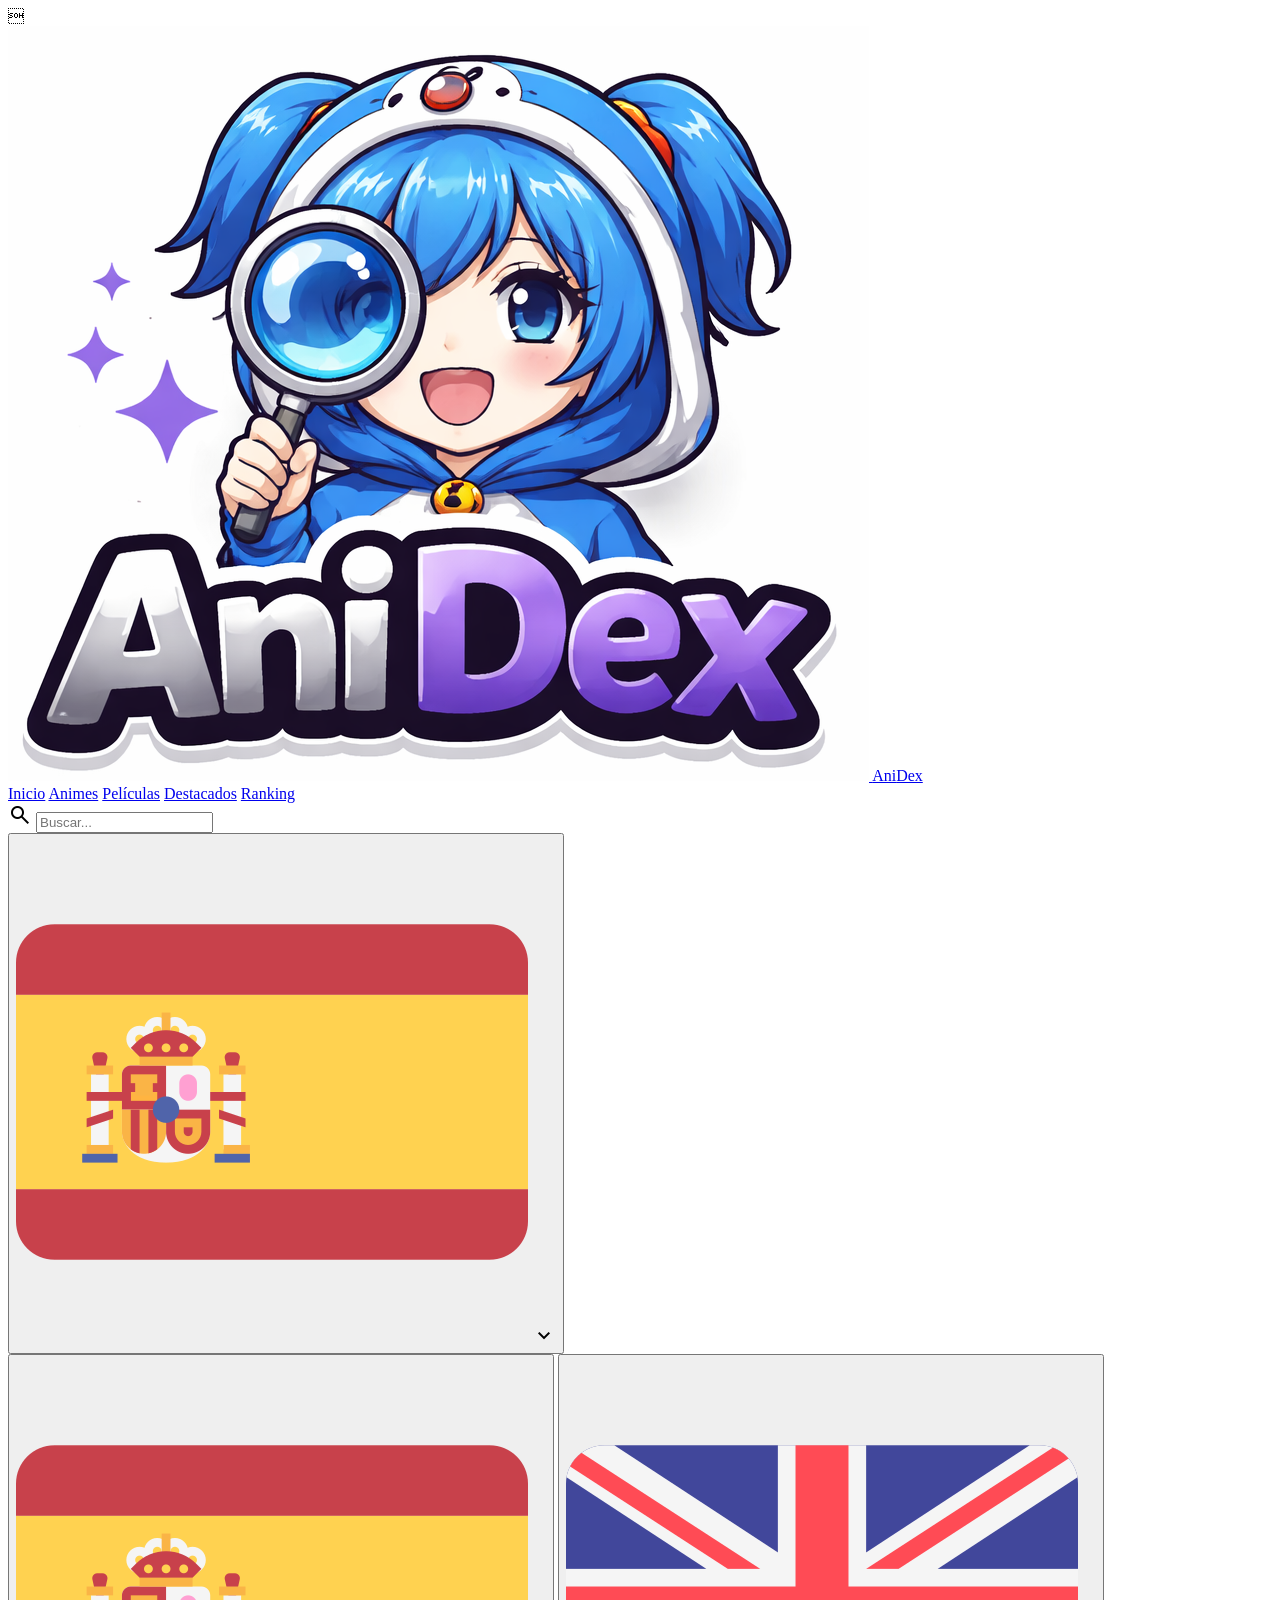
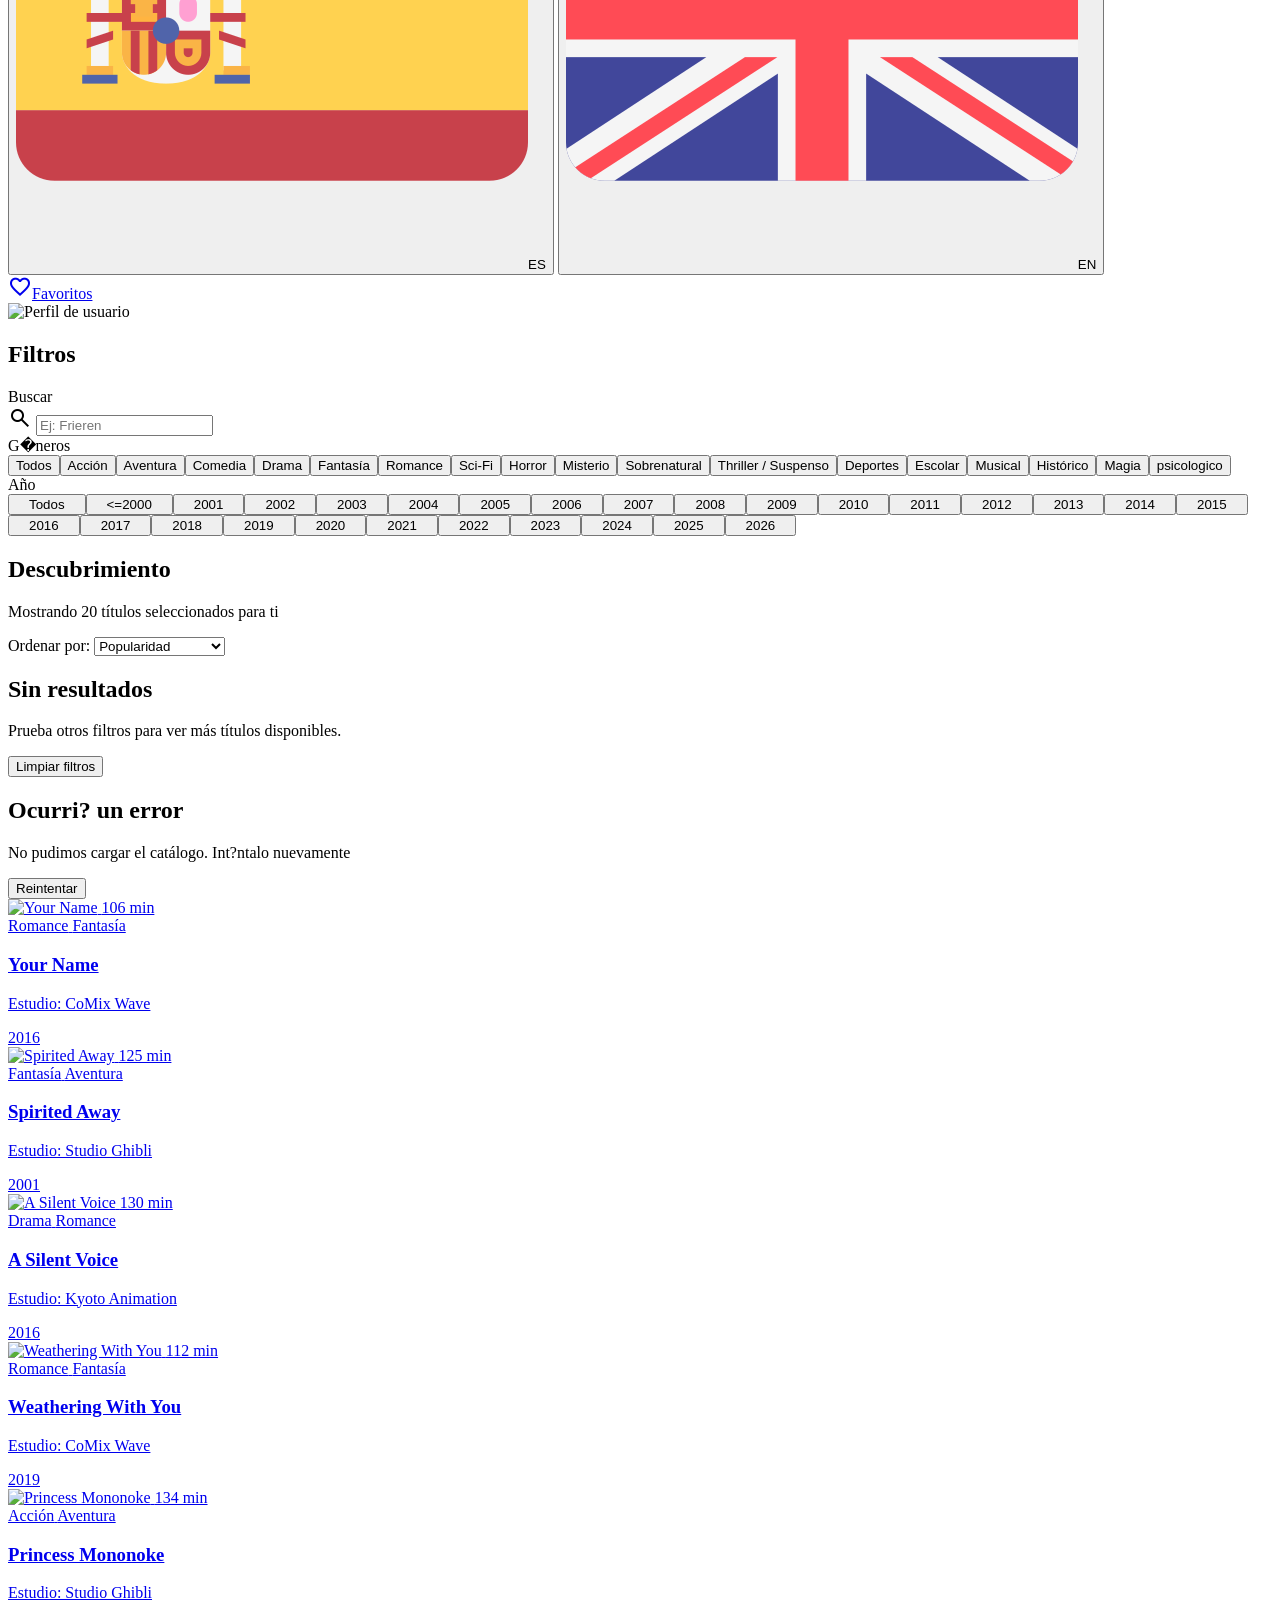
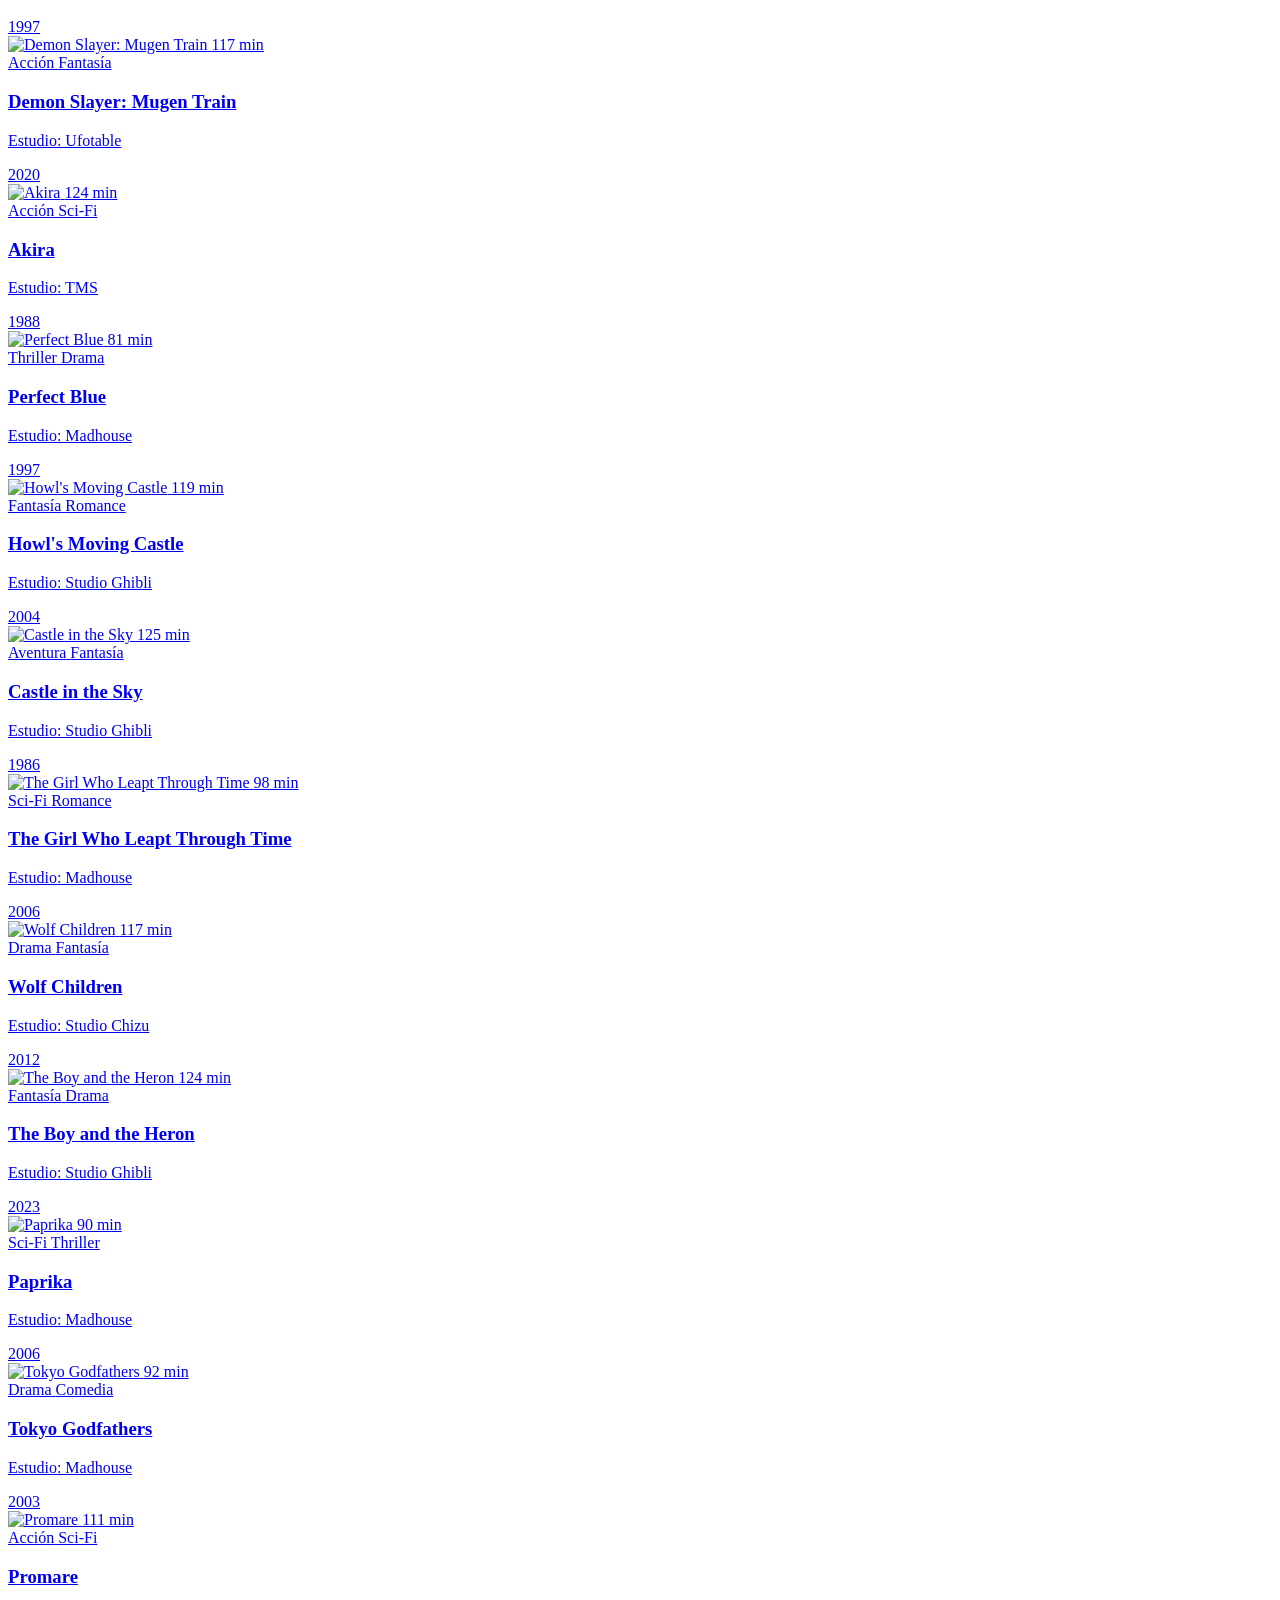
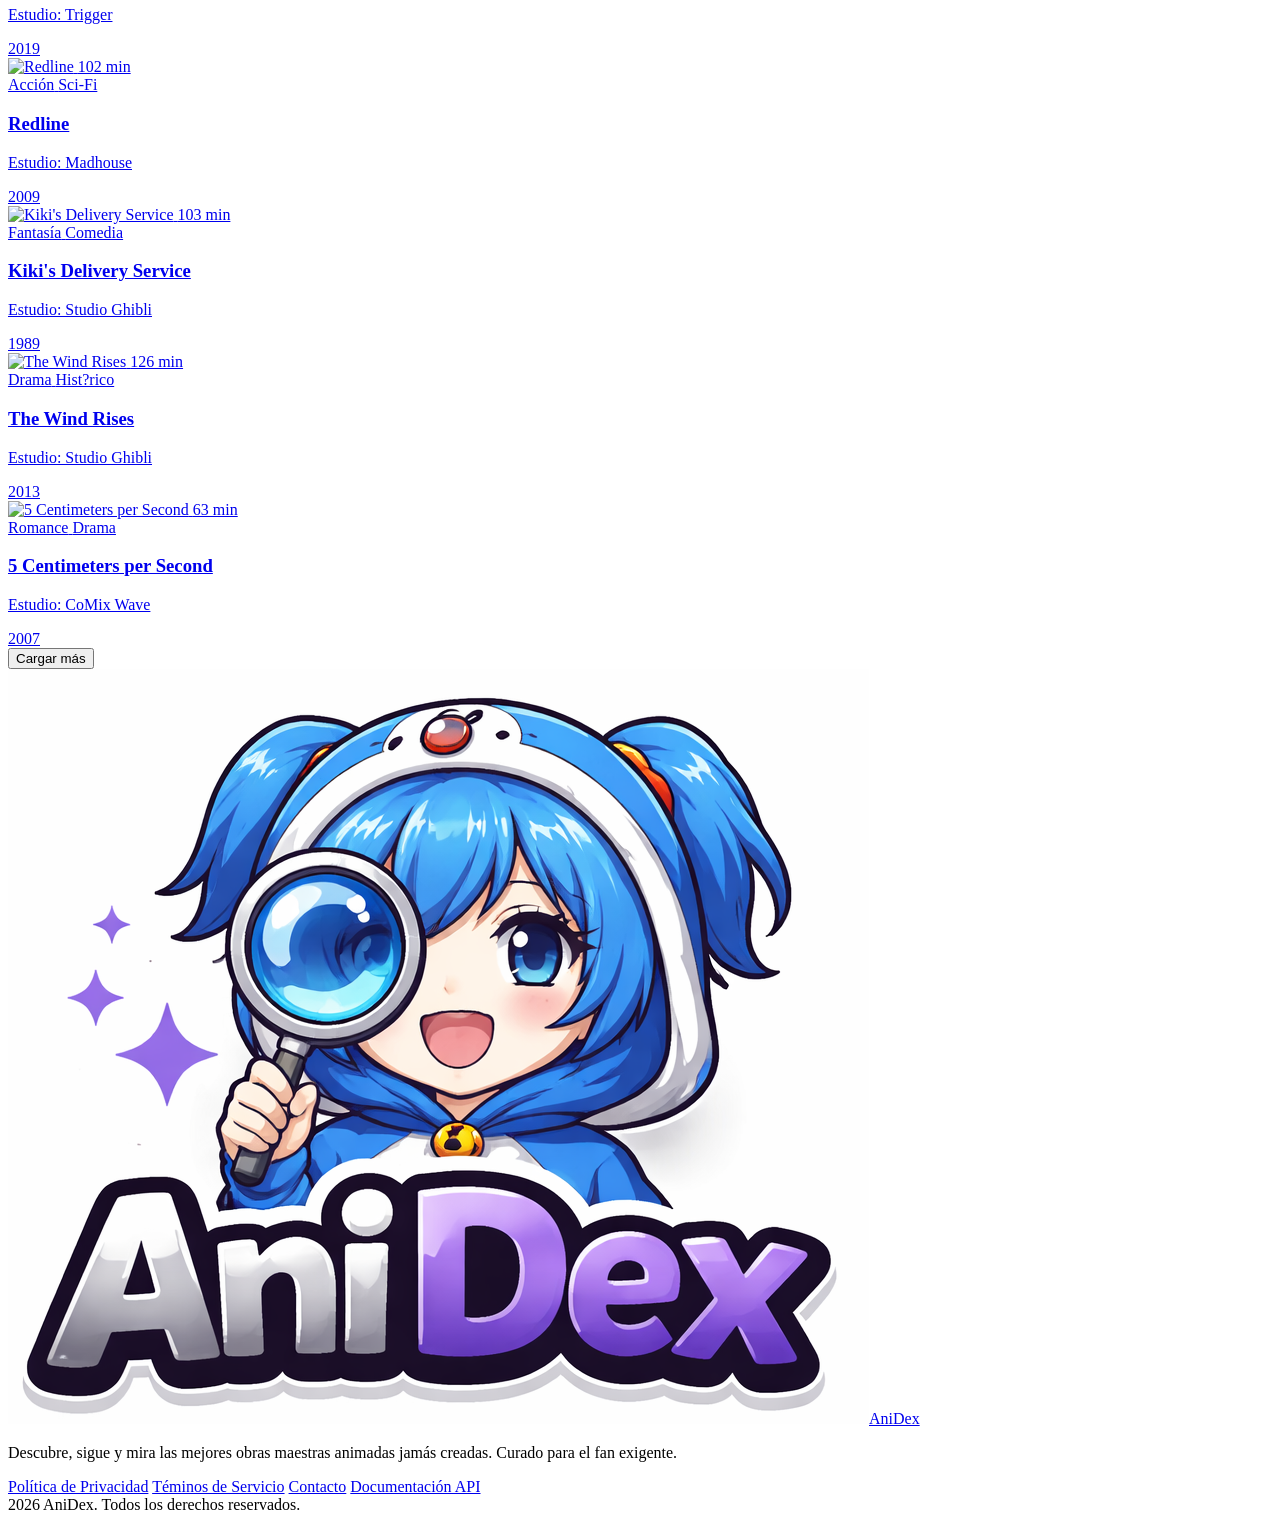
==== commit 368aed71: "Arreglo de palabras y efecto en destacados" ====
--- a/CatálogoAnime/catalogo.html
+++ b/CatálogoAnime/catalogo.html
@@ -204,7 +204,7 @@
  <label class="block text-xs font-bold uppercase tracking-widest text-on-surface-variant">G�neros</label>
  <div class="flex flex-wrap gap-2">
  <button class="rounded-full bg-primary px-4 py-2 text-xs font-semibold text-on-primary" type="button">Acci�n</button>
- <button class="rounded-full bg-surface-container-high px-4 py-2 text-xs font-semibold text-on-surface-variant" type="button">Fantas?a</button>
+ <button class="rounded-full bg-surface-container-high px-4 py-2 text-xs font-semibold text-on-surface-variant" type="button">Fantasía</button>
  <button class="rounded-full bg-surface-container-high px-4 py-2 text-xs font-semibold text-on-surface-variant" type="button">Drama</button>
  <button class="rounded-full bg-surface-container-high px-4 py-2 text-xs font-semibold text-on-surface-variant" type="button">Sci-Fi</button>
  </div>
@@ -212,7 +212,7 @@
  <div class="space-y-4">
  <div class="space-y-2">
  <label class="block text-xs font-bold uppercase tracking-widest text-on-surface-variant" for="filter-year">A�o</label>
- <select id="filter-year" class="w-full rounded-xl bg-surface-container-high px-4 py-3 text-on-surface" aria-label="Filtrar por ao">
+ <select id="filter-year" class="w-full rounded-xl bg-surface-container-high px-4 py-3 text-on-surface" aria-label="Filtrar por año">
  <option>Todos</option>
  <option>2026</option>
  <option>2023</option>
@@ -301,8 +301,8 @@
 
  <div class="hidden" data-state="error">
  <div class="rounded-lg bg-error-container/30 p-10 text-center">
- <h2 class="text-2xl font-bold text-on-error-container">Ocurrio un error</h2>
- <p class="mt-2 text-on-error-container/80">No pudimos cargar el catálogo. Intentalo nuevamente</p>
+ <h2 class="text-2xl font-bold text-on-error-container">Ocurri? un error</h2>
+ <p class="mt-2 text-on-error-container/80">No pudimos cargar el catálogo. Int?ntalo nuevamente</p>
  <button class="mt-6 rounded-full bg-primary px-6 py-3 text-sm font-bold text-on-primary" type="button">Reintentar</button>
  </div>
  </div>
@@ -588,7 +588,7 @@
  </div>
  <div class="space-y-2 mt-2">
                   <div class="flex flex-wrap gap-2"><span class="text-xs font-bold uppercase tracking-widest text-primary bg-primary/15 px-3 py-1 rounded-full">Drama</span>
- <span class="text-xs font-bold uppercase tracking-widest text-primary bg-primary/15 px-3 py-1 rounded-full">Historico</span></div>
+ <span class="text-xs font-bold uppercase tracking-widest text-primary bg-primary/15 px-3 py-1 rounded-full">Hist?rico</span></div>
  <h3 class="font-headline text-lg font-bold text-on-surface">The Wind Rises</h3>
  <p class="text-xs text-on-surface-variant">Estudio: Studio Ghibli 2013</p>
  </div>
@@ -623,7 +623,7 @@
 <div class="flex flex-col md:flex-row justify-between items-center py-12 px-10 max-w-48xl mx-auto">
 <div class="flex flex-col gap-4 mb-8 md:mb-0">
 <a class="text-lg font-bold text-neutral-100 flex items-center gap-2" href="index.html"><img src="img/icon.png" alt="AniDex" class="h-6 w-6 rounded-full transition-transform duration-200 active:scale-110" /><span class="text-neutral-100">Ani<span class="text-violet-400">Dex</span></span></a>
-<p class="text-neutral-500 max-w-xs leading-relaxed">Descubre, sigue y mira las mejores obras maestras animadas jam?s creadas. Curado para el fan exigente.</p>
+<p class="text-neutral-500 max-w-xs leading-relaxed">Descubre, sigue y mira las mejores obras maestras animadas jamás creadas. Curado para el fan exigente.</p>
 </div>
 <div class="flex flex-wrap justify-center gap-x-12 gap-y-4">
 <a class="text-neutral-500 hover:text-violet-400 transition-colors opacity-80 hover:opacity-100" href="#">Política de Privacidad</a>
@@ -646,12 +646,12 @@
     document.addEventListener("DOMContentLoaded", () => {
       // Fix mojibake and duplicated words in catalog page text
       const fixMap = {
-        "Películas": "Pel�culas",
-        "Peliculas": "Pel�culas",
-        "Fantasía": "Fantas�a",
-        "Fantasia": "Fantas�a",
-        "Acción": "Acci�n",
-        "más": "m�s"
+        "Películas": "Películas",
+        "Peliculas": "Películas",
+        "Fantasía": "Fantasía",
+        "Fantasia": "Fantasía",
+        "Acción": "Acción",
+        "más": "más"
       };
       const walker = document.createTreeWalker(document.body, NodeFilter.SHOW_TEXT);
       let node;
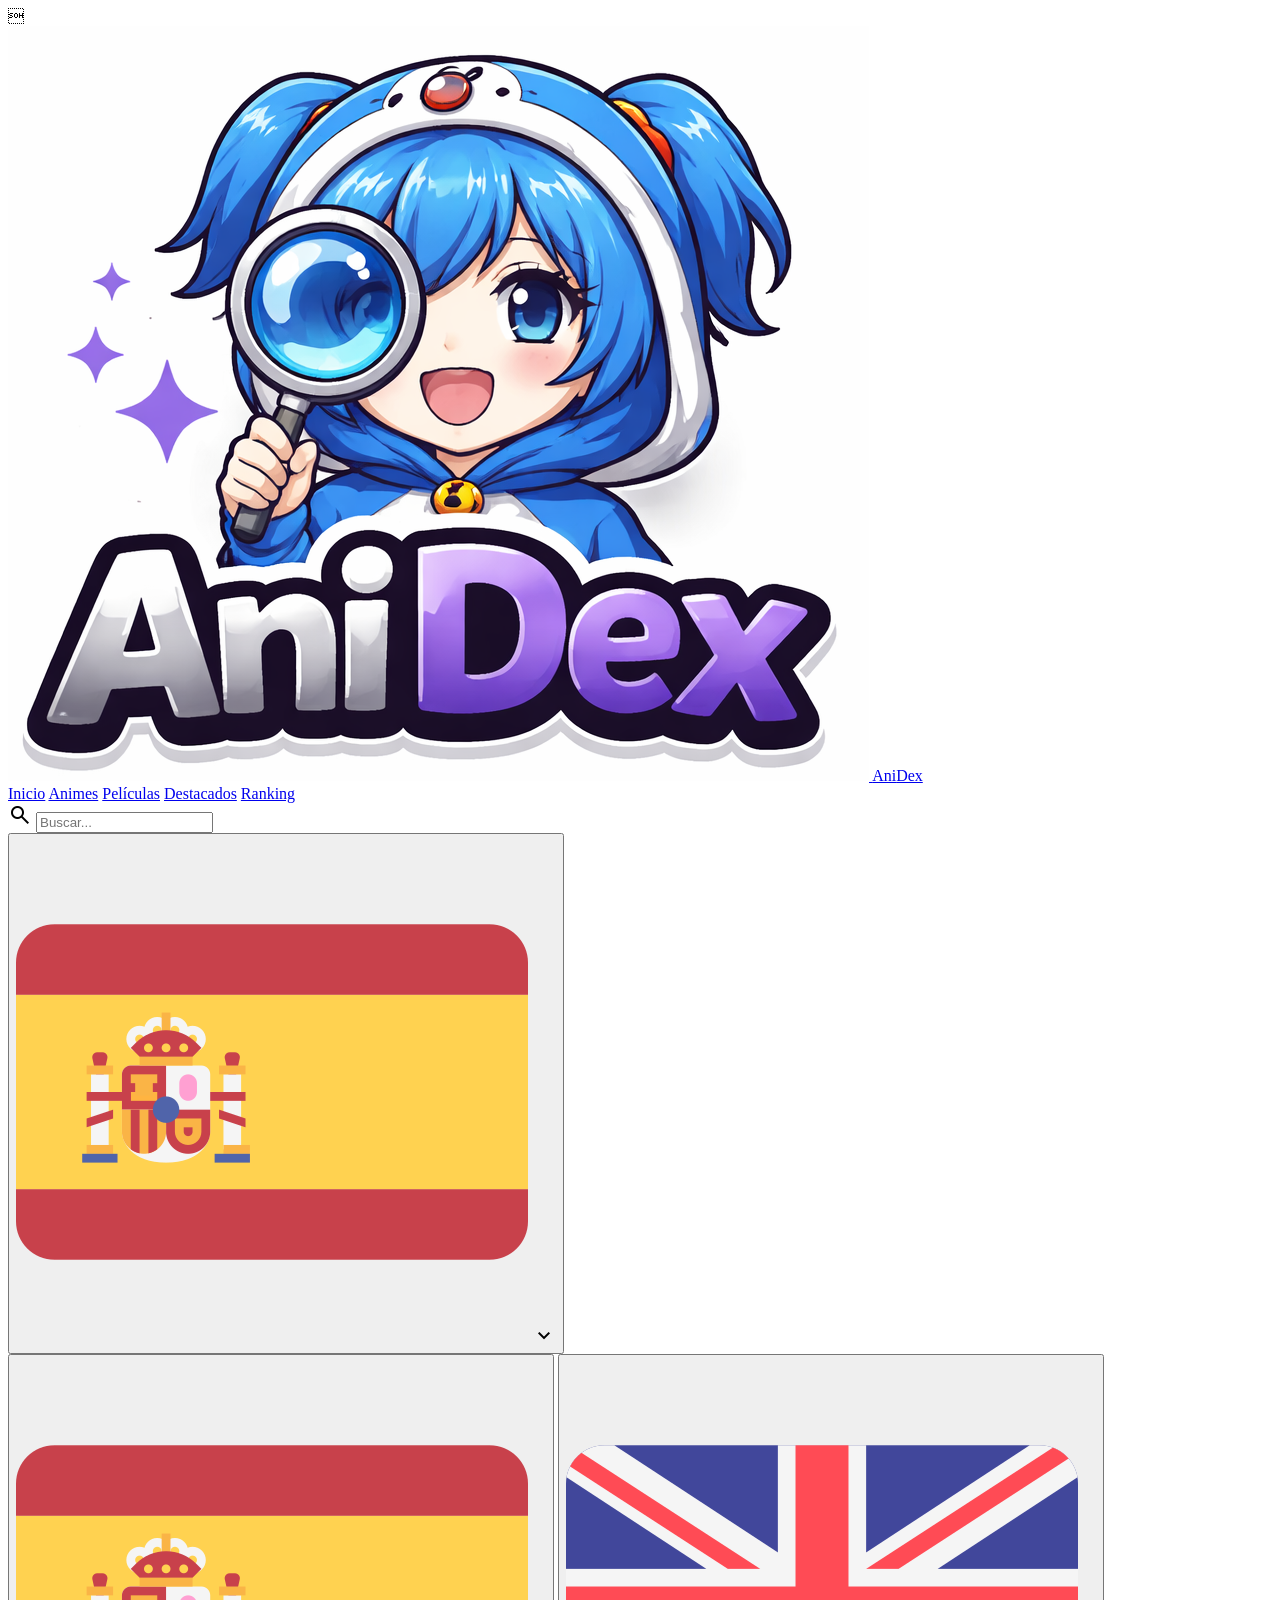
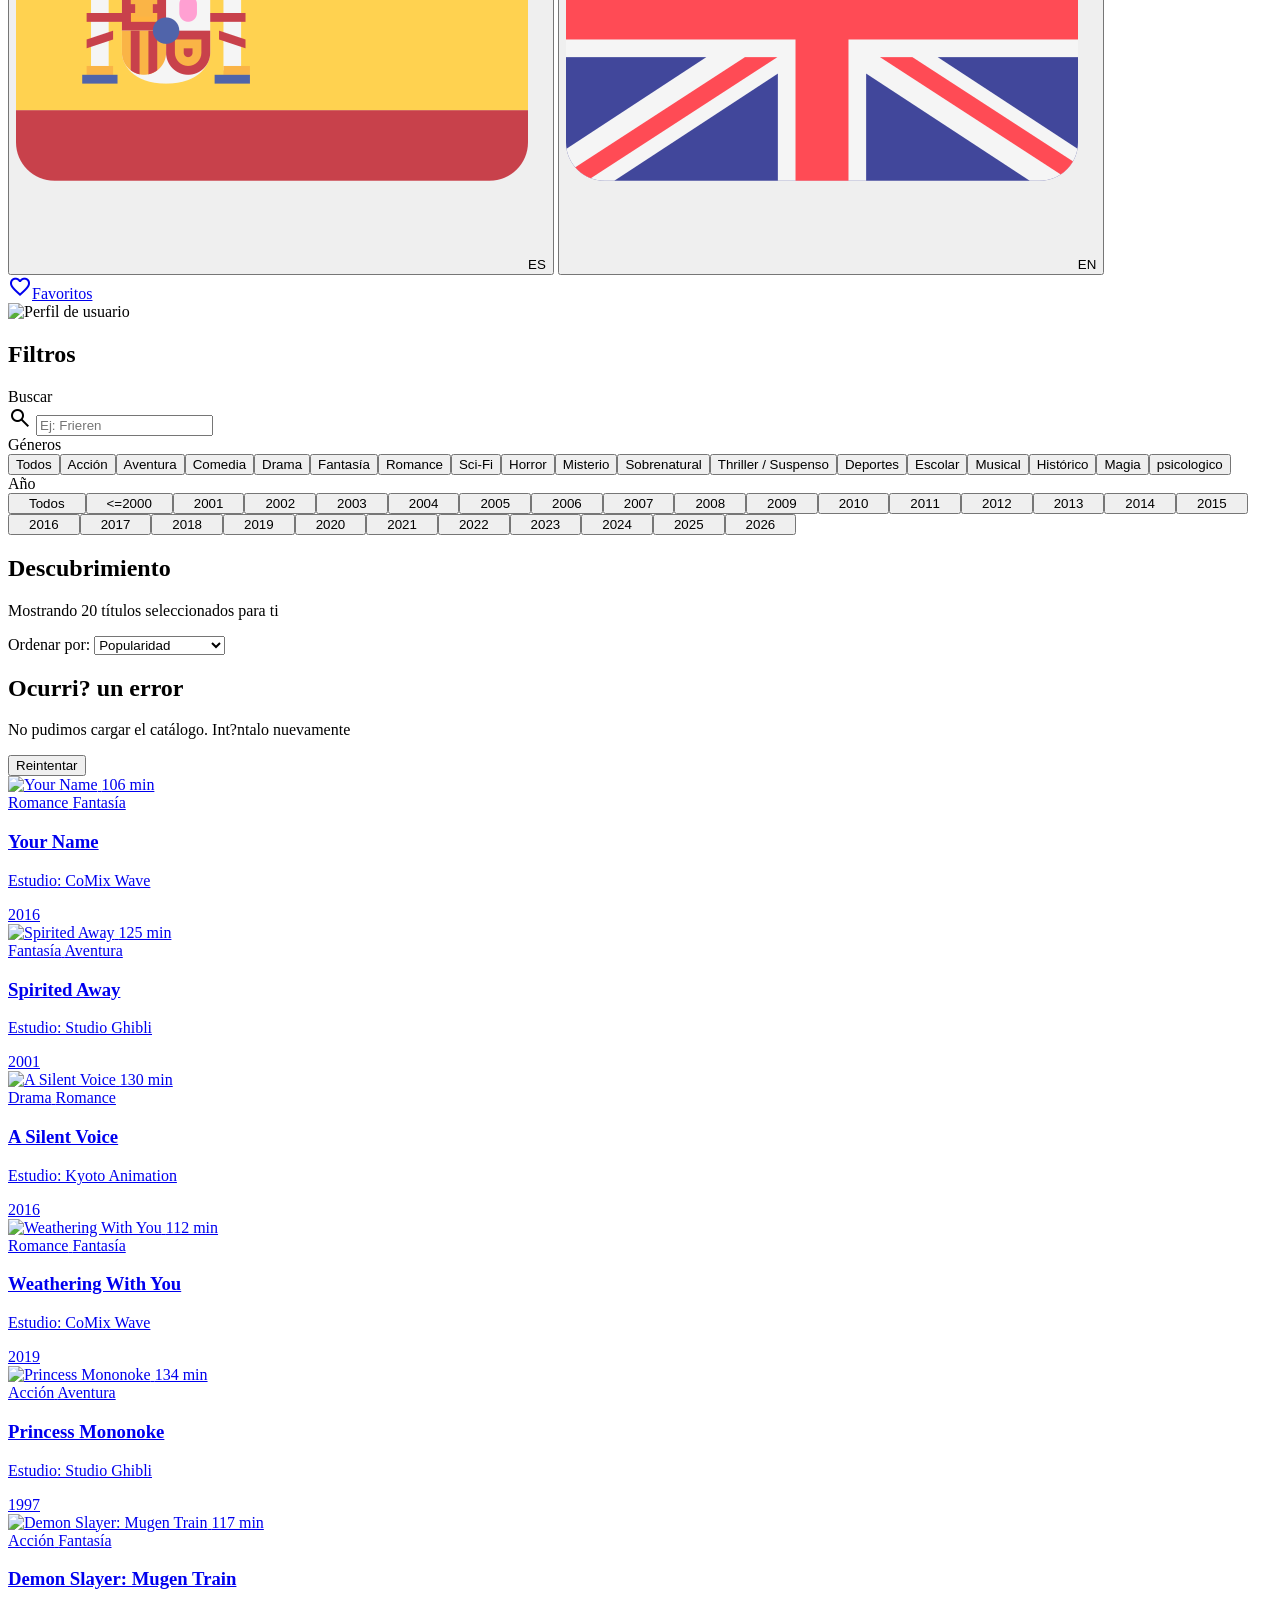
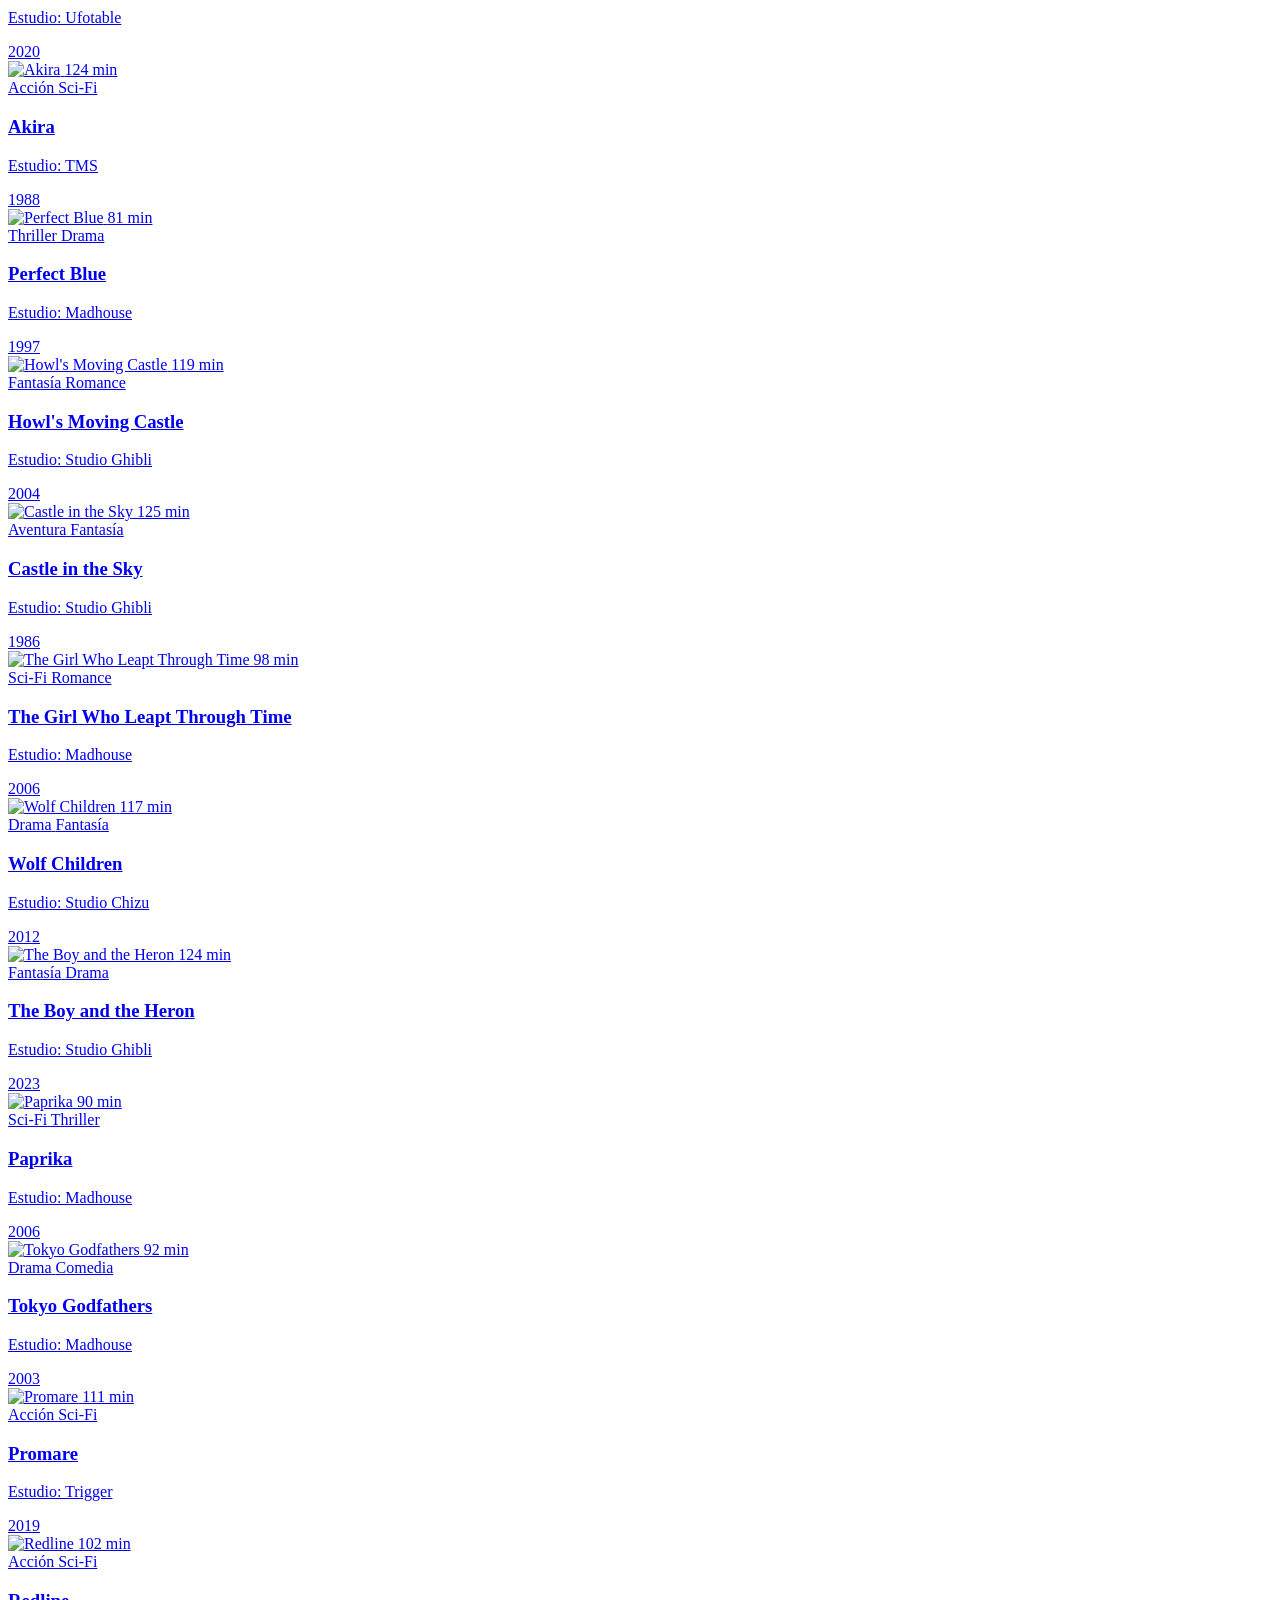
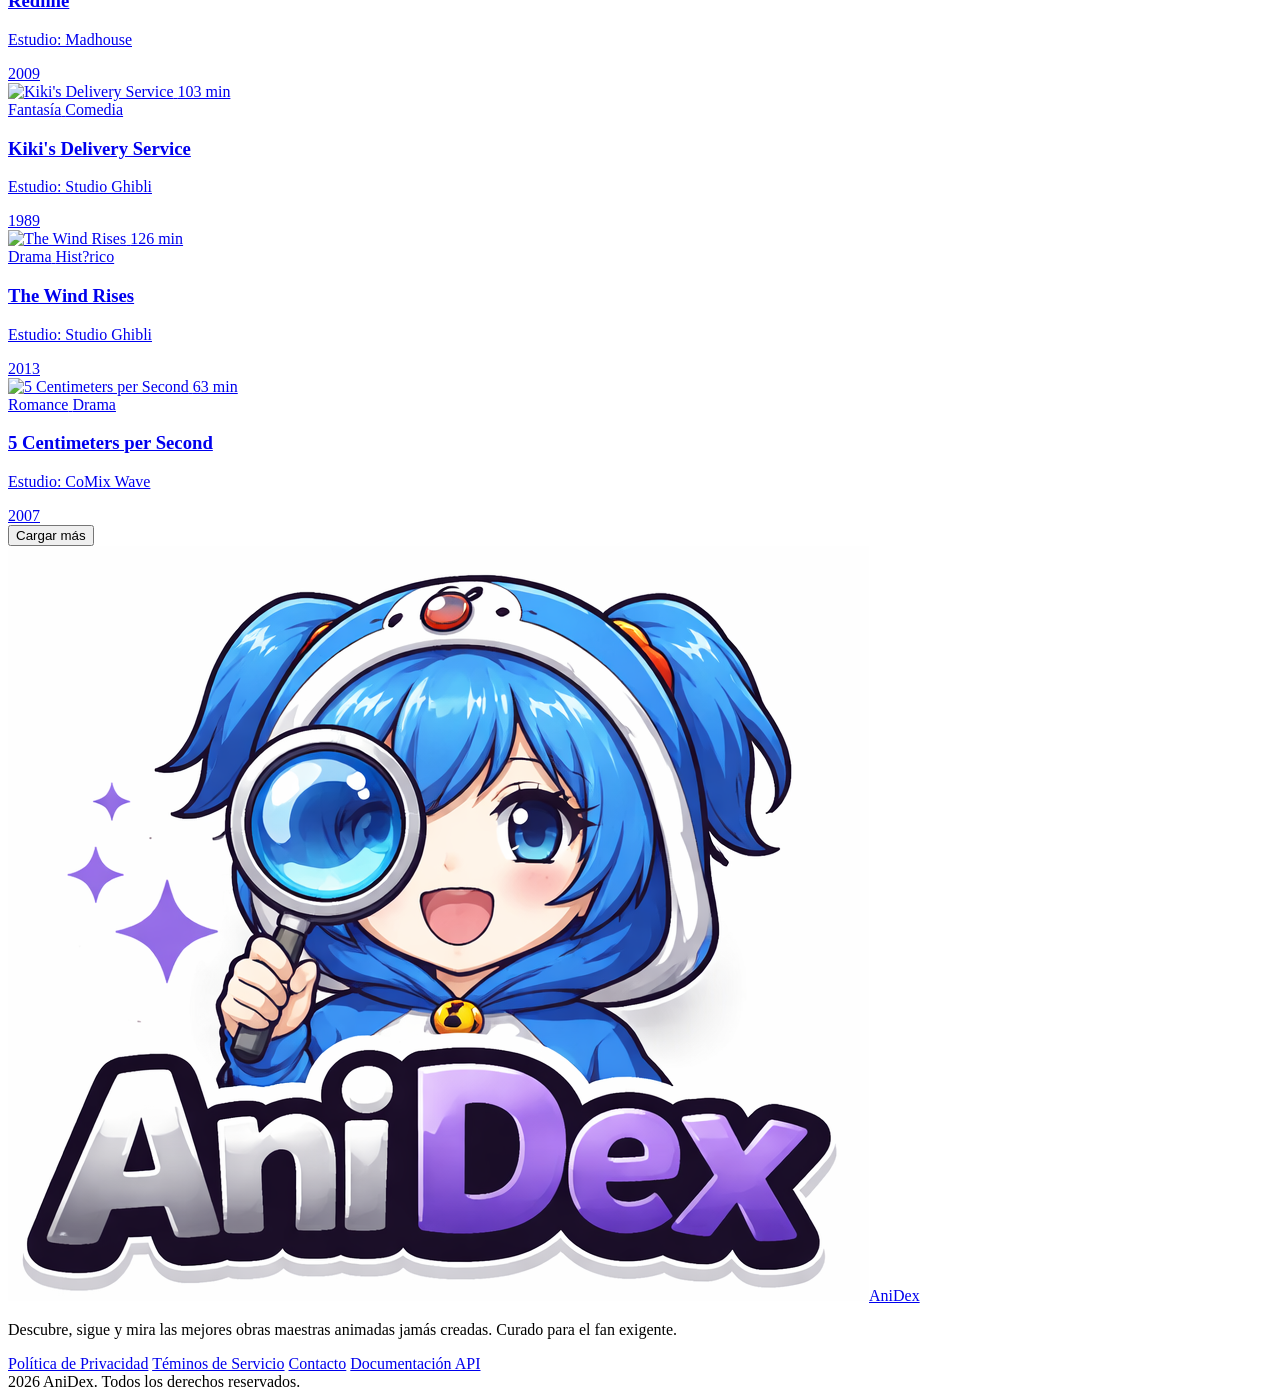
==== commit 4377bba7: "Corrección de errores" ====
--- a/CatálogoAnime/catalogo.html
+++ b/CatálogoAnime/catalogo.html
@@ -201,7 +201,7 @@
  </div>
  </div>
  <div class="space-y-2">
- <label class="block text-xs font-bold uppercase tracking-widest text-on-surface-variant">G�neros</label>
+ <label class="block text-xs font-bold uppercase tracking-widest text-on-surface-variant">Géneros</label>
  <div class="flex flex-wrap gap-2">
  <button class="rounded-full bg-primary px-4 py-2 text-xs font-semibold text-on-primary" type="button">Acci�n</button>
  <button class="rounded-full bg-surface-container-high px-4 py-2 text-xs font-semibold text-on-surface-variant" type="button">Fantasía</button>
@@ -295,7 +295,6 @@
  <div class="rounded-lg bg-surface-container-low p-10 text-center">
  <h2 class="text-2xl font-bold text-on-surface">Sin resultados</h2>
  <p class="mt-2 text-on-surface-variant">Prueba otros filtros para ver más títulos disponibles.</p>
- <button class="mt-6 rounded-full bg-primary px-6 py-3 text-sm font-bold text-on-primary" type="button">Limpiar filtros</button>
  </div>
  </div>
 
@@ -661,9 +660,9 @@
         Object.keys(fixMap).forEach((k) => {
           if (out.includes(k)) out = out.replaceAll(k, fixMap[k]);
         });
-        out = out.replace(/animepeliculas/gi, "Anime � Pel�culas");
-        out = out.replace(/peliculas\\s*peliculas/gi, "Pel�culas");
-        out = out.replace(/peliculas+/gi, "Pel�culas");
+        out = out.replace(/anime\s*peliculas/gi, "Anime • Películas");
+        out = out.replace(/pel[ií]culas\s*pel[ií]culas/gi, "Películas");
+        out = out.replace(/pel[ií]culas+/gi, "Películas");
         out = out.replace(/depeliculastacado/gi, "Destacado");
         if (out !== t) node.nodeValue = out;
       }
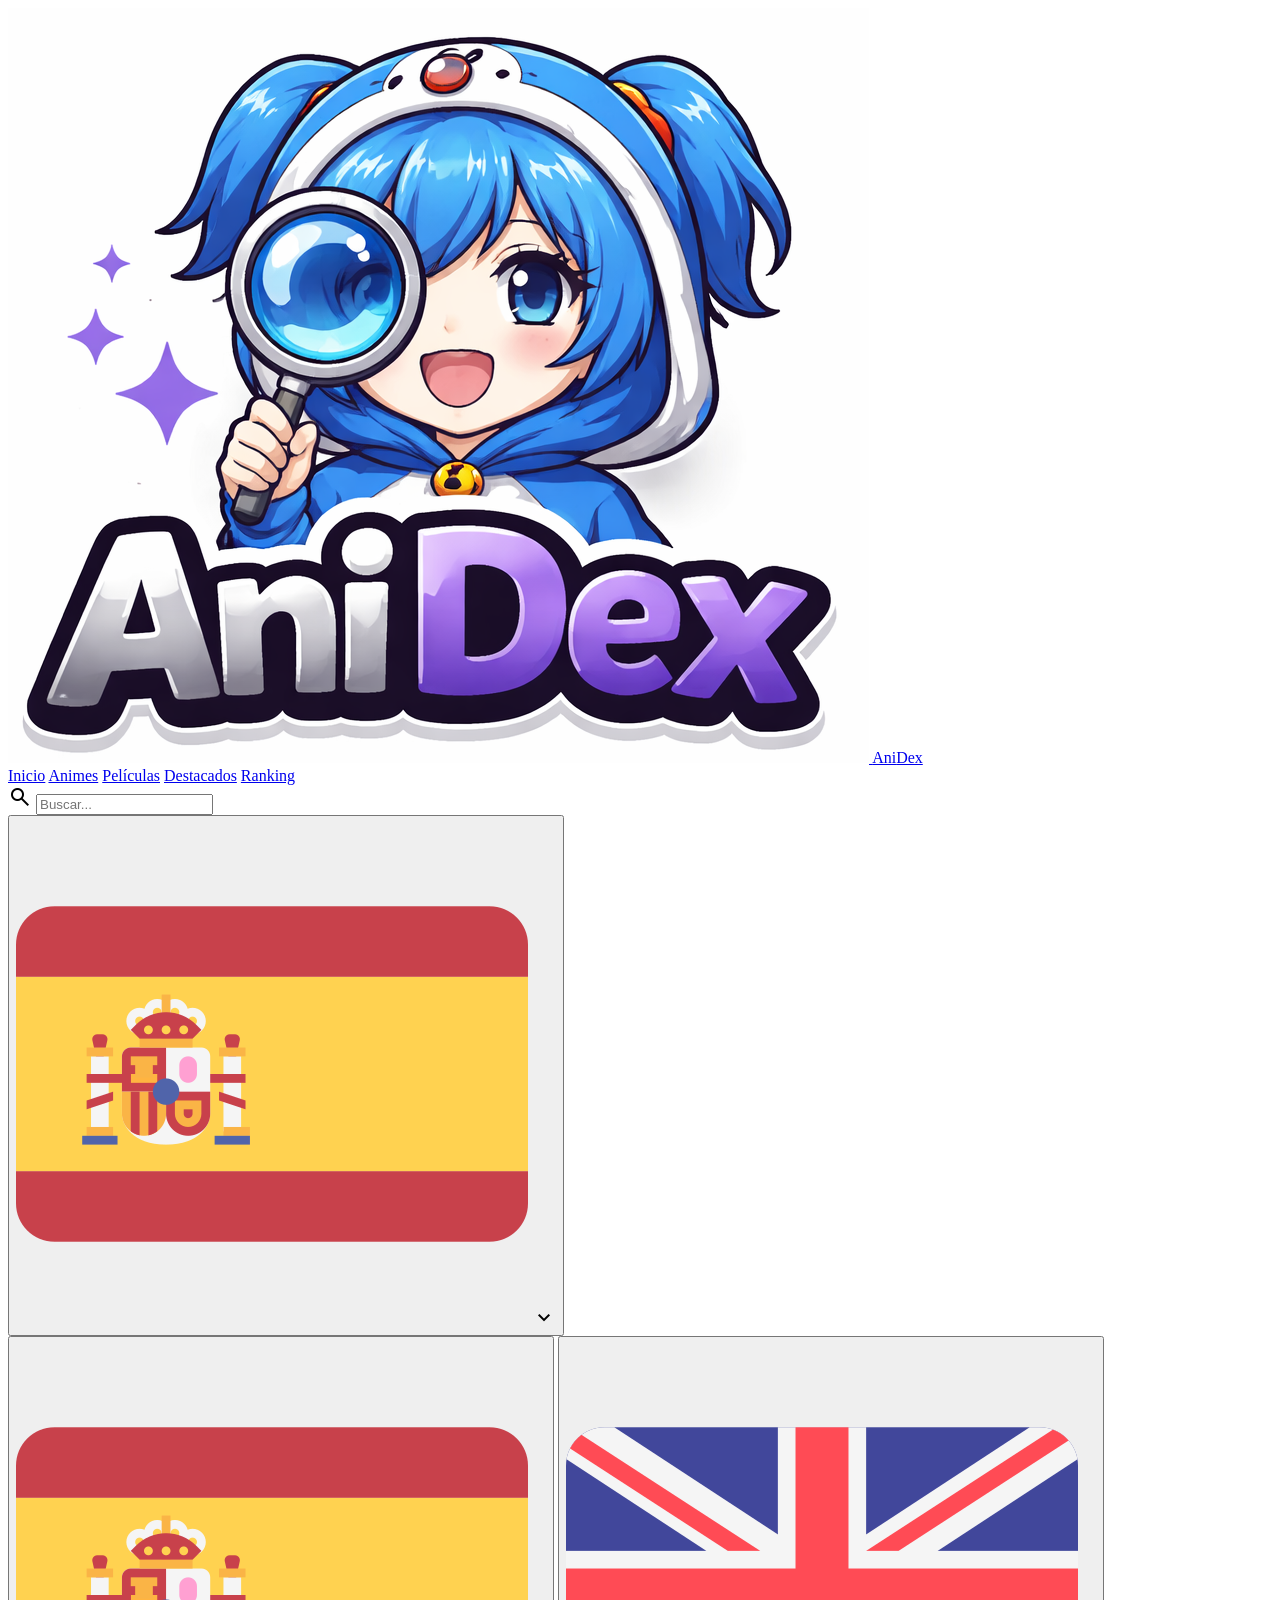
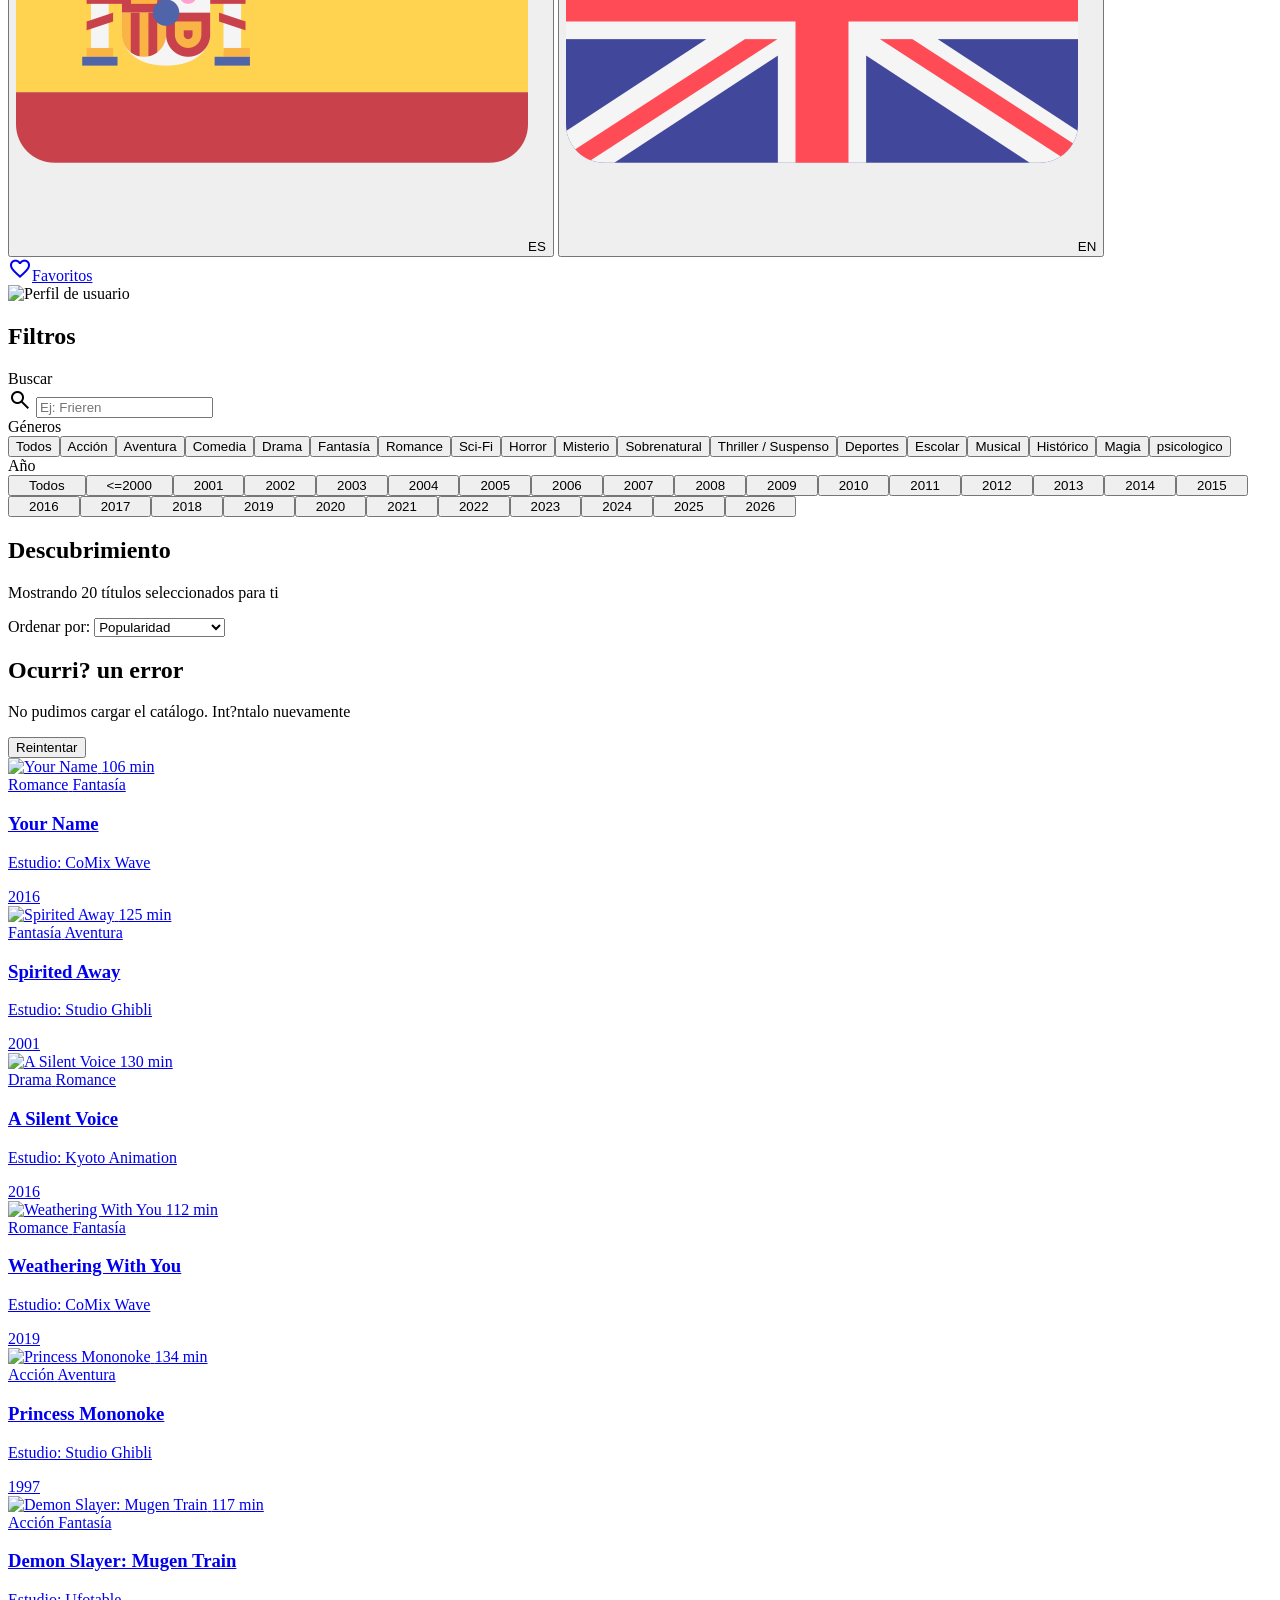
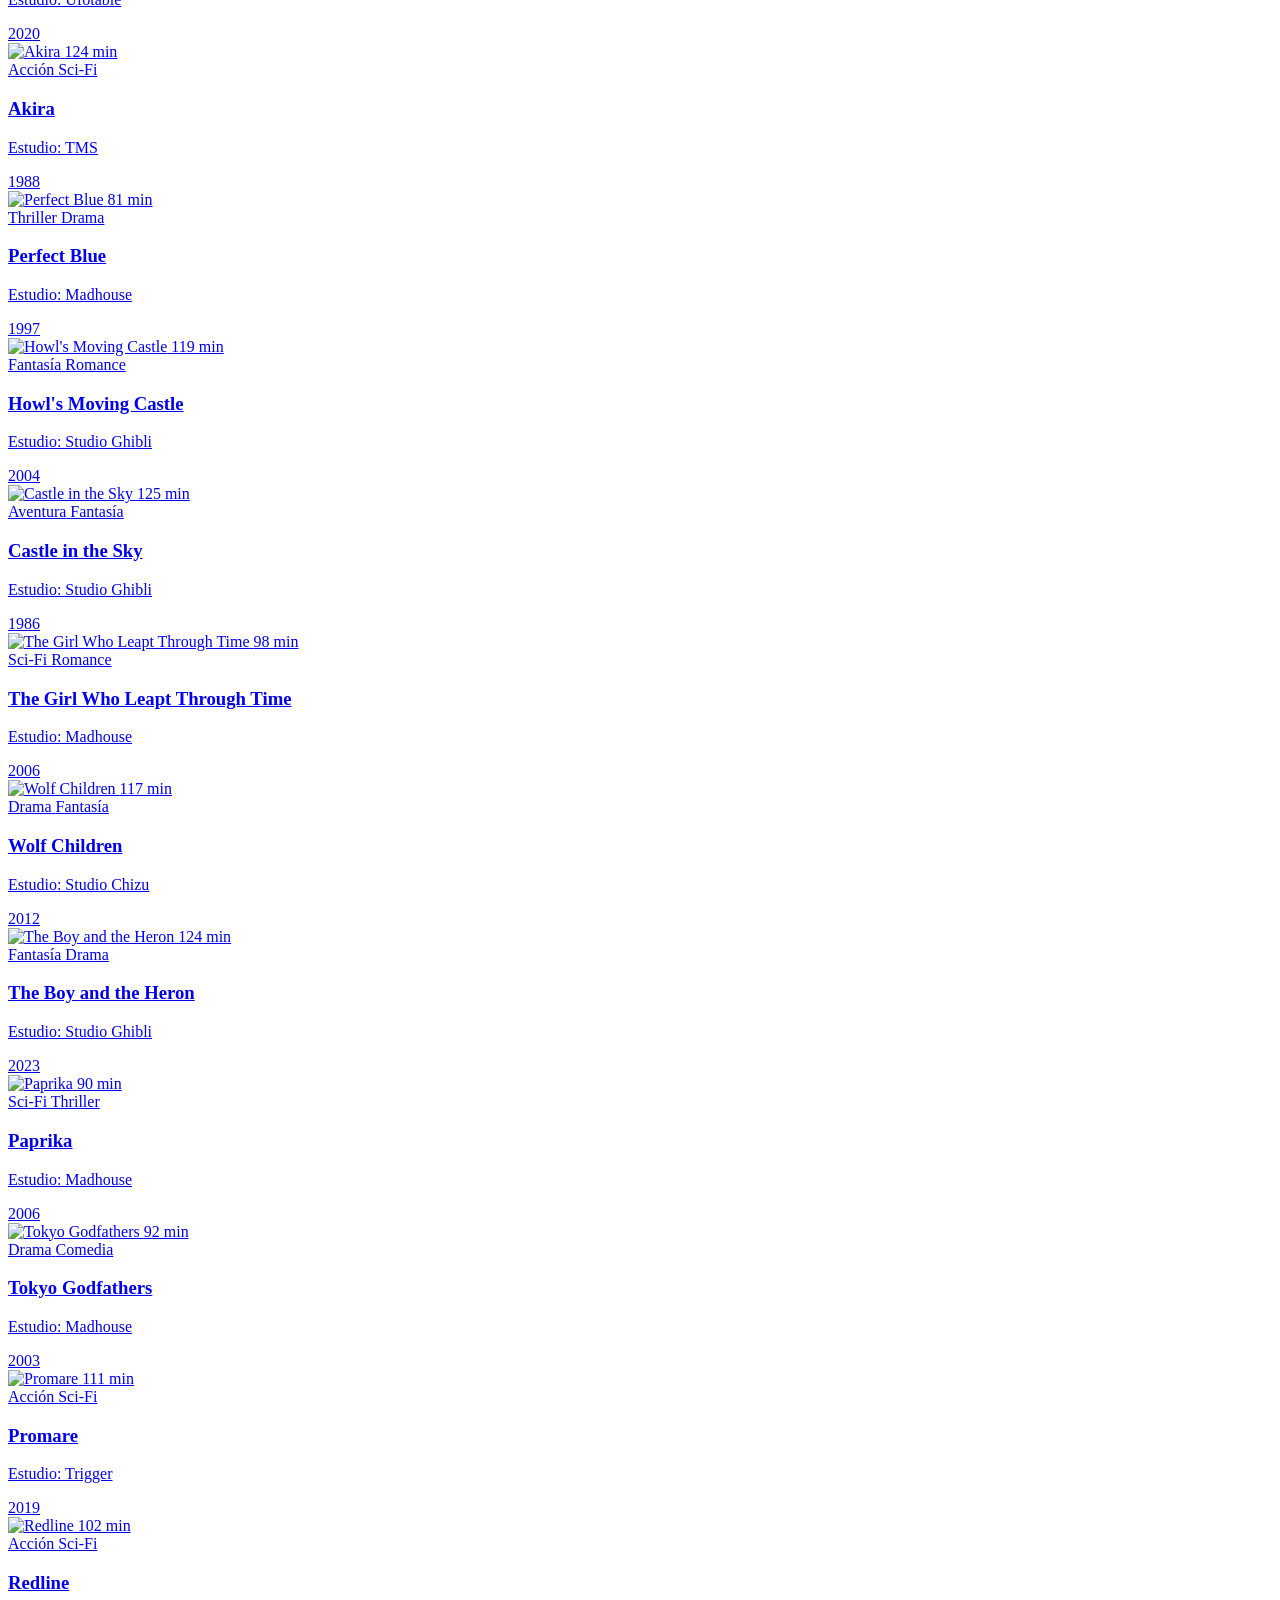
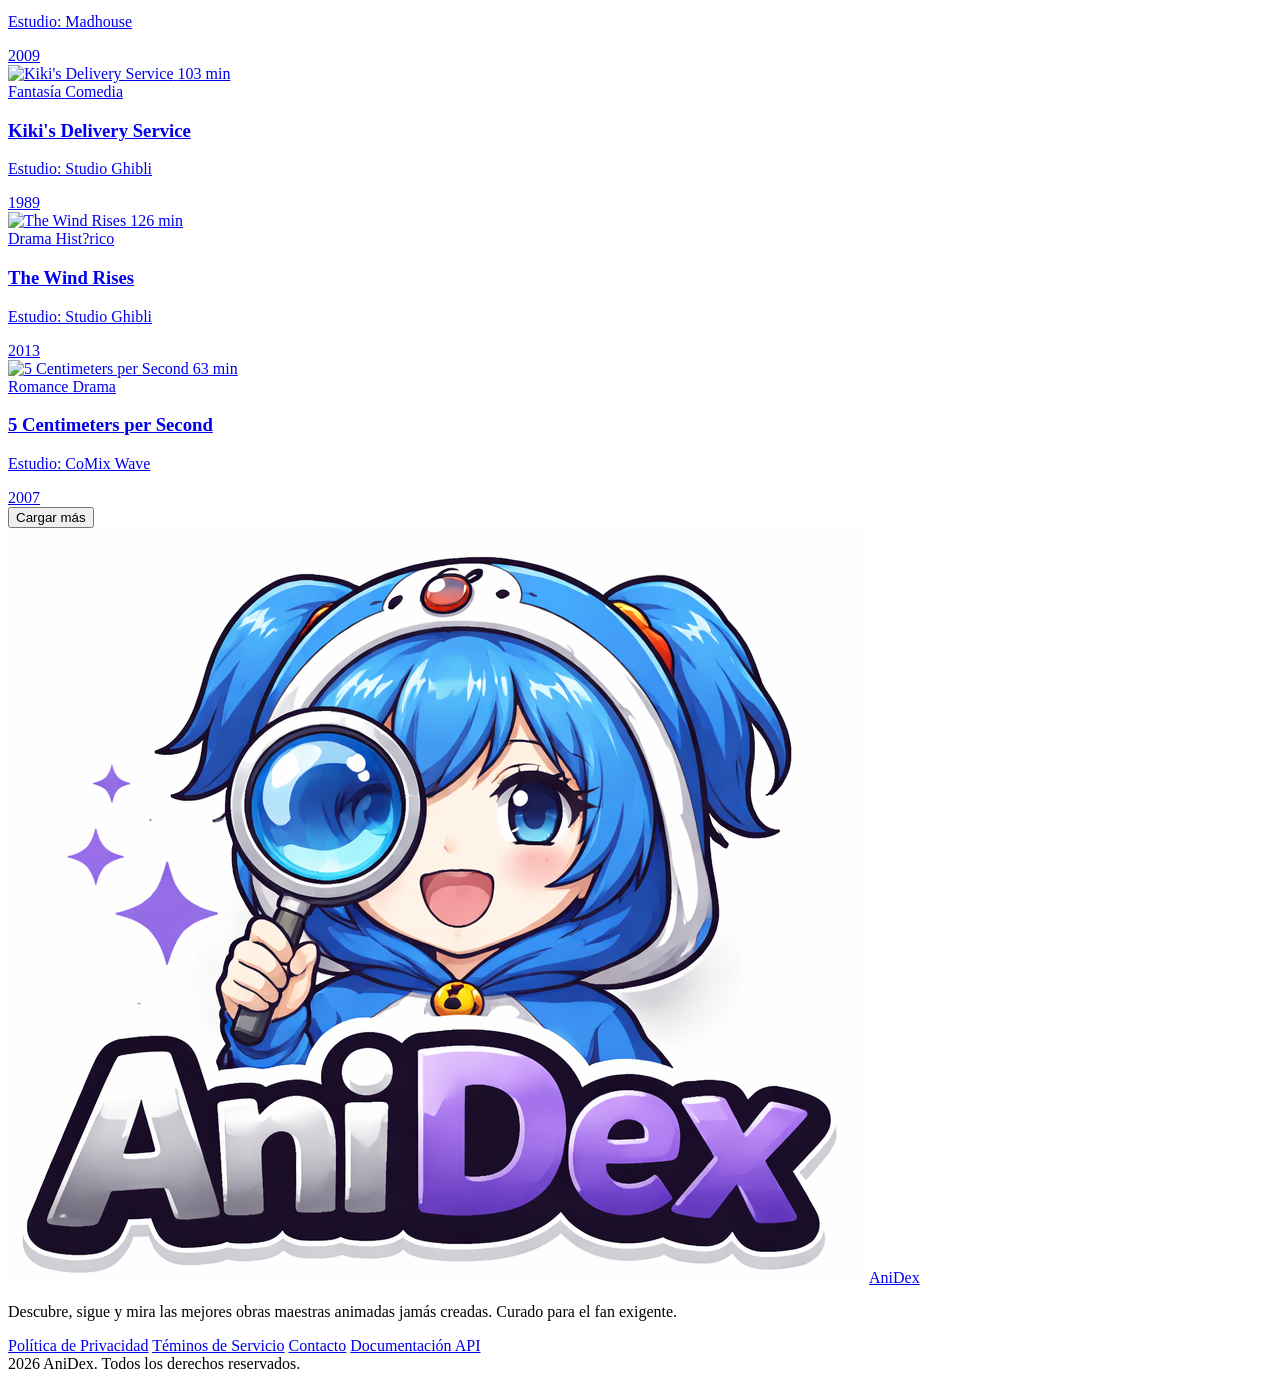
==== commit cbc7d4bd: "Limpieza de código" ====
--- a/CatálogoAnime/catalogo.html
+++ b/CatálogoAnime/catalogo.html
@@ -1,99 +1,109 @@
-<!DOCTYPE html>
+﻿<!DOCTYPE html>
 <html class="dark" lang="es">
-<head>
-<script data-ui-preload>document.documentElement.classList.add("preload-ui");</script>
-<style>
-  .preload-ui body { opacity: 0; }
-</style>
- <meta charset="UTF-8">
- <meta content="width=device-width, initial-scale=1.0" name="viewport"/>
- <title>AniDex - Catálogo</title>
- <script src="https://cdn.tailwindcss.com?plugins=forms,container-queries"></script>
- <link href="https://fonts.googleapis.com/css2?family=Manrope:wght@400;600;700;800&family=Inter:wght@400;500;600&display=swap" rel="stylesheet"/>
- <link href="https://fonts.googleapis.com/css2?family=Material+Symbols+Outlined:wght,FILL@100..700,0..1&display=swap" rel="stylesheet"/>
- <script id="tailwind-config">
- tailwind.config = {
- darkMode: "class",
- theme: {
- extend: {
- colors: {
- "primary-dim": "#c0adff",
- "primary-fixed-dim": "#dacdff",
- "background": "#0e0e0e",
- "on-background": "#e7e5e4",
- "surface-bright": "#2c2c2c",
- "on-surface-variant": "#acabaa",
- "tertiary-dim": "#cecfef",
- "on-tertiary-container": "#4c4e68",
- "on-secondary-fixed-variant": "#5d5b5f",
- "on-tertiary-fixed-variant": "#565873",
- "inverse-surface": "#fcf8f8",
- "error-container": "#7f2737",
- "on-primary": "#4800bf",
- "on-secondary-fixed": "#403e42",
- "on-error-container": "#ff97a3",
- "surface-container-highest": "#252626",
- "on-surface": "#e7e5e4",
- "outline": "#767575",
- "on-error": "#490013",
- "tertiary-fixed": "#ddddfe",
- "surface-container-lowest": "#000000",
- "surface-tint": "#cdbdff",
- "surface": "#0e0e0e",
- "tertiary-container": "#ddddfe",
- "surface-variant": "#252626",
- "inverse-on-surface": "#565554",
- "inverse-primary": "#6834eb",
- "surface-container-high": "#1f2020",
- "primary-container": "#4f00d0",
- "primary": "#cdbdff",
- "secondary-fixed": "#e6e1e6",
- "on-primary-fixed-variant": "#652fe7",
- "outline-variant": "#484848",
- "on-secondary-container": "#c2bec3",
- "on-tertiary-fixed": "#3a3c55",
- "secondary-dim": "#a09da1",
- "secondary-container": "#3c3b3e",
- "error": "#ec7c8a",
- "on-primary-container": "#d6c9ff",
- "tertiary": "#edecff",
- "surface-container-low": "#131313",
- "surface-container": "#191a1a",
- "secondary-fixed-dim": "#d8d3d8",
- "surface-dim": "#0e0e0e",
- "on-tertiary": "#555671",
- "on-secondary": "#211f23",
- "tertiary-fixed-dim": "#cecfef",
- "error-dim": "#b95463",
- "secondary": "#a09da1",
- "primary-fixed": "#e8deff",
- "on-primary-fixed": "#4700bd"
- },
- fontFamily: {
- "headline": ["Manrope"],
- "body": ["Inter"],
- "label": ["Inter"]
- },
- borderRadius: {
- "DEFAULT": "1rem",
- "lg": "1.5rem",
- "xl": "2rem",
- "full": "9999px"
- },
- boxShadow: {
- "elevated": "0 16px 40px rgba(0,0,0,0.35)",
- "card": "0 10px 24px rgba(0,0,0,0.28)"
- },
- transitionTimingFunction: {
- "snappy": "cubic-bezier(0.2,0,0,1)"
- }
- }
- }
- }
- </script>
-  <style>
+  <head>
+    <script data-ui-preload>
+    document.documentElement.classList.add("preload-ui");
+    </script>
+    <style>
+    .preload-ui body {
+      opacity: 0;
+    }
+    </style>
+    <meta charset="UTF-8" />
+    <meta content="width=device-width, initial-scale=1.0" name="viewport" />
+    <title>AniDex - Catálogo</title>
+    <script src="https://cdn.tailwindcss.com?plugins=forms,container-queries"></script>
+    <link
+    href="https://fonts.googleapis.com/css2?family=Manrope:wght@400;600;700;800&family=Inter:wght@400;500;600&display=swap"
+    rel="stylesheet"
+    />
+    <link
+    href="https://fonts.googleapis.com/css2?family=Material+Symbols+Outlined:wght,FILL@100..700,0..1&display=swap"
+    rel="stylesheet"
+    />
+    <script id="tailwind-config">
+    tailwind.config = {
+      darkMode: "class",
+      theme: {
+        extend: {
+          colors: {
+            "primary-dim": "#c0adff",
+            "primary-fixed-dim": "#dacdff",
+            "background": "#0e0e0e",
+            "on-background": "#e7e5e4",
+            "surface-bright": "#2c2c2c",
+            "on-surface-variant": "#acabaa",
+            "tertiary-dim": "#cecfef",
+            "on-tertiary-container": "#4c4e68",
+            "on-secondary-fixed-variant": "#5d5b5f",
+            "on-tertiary-fixed-variant": "#565873",
+            "inverse-surface": "#fcf8f8",
+            "error-container": "#7f2737",
+            "on-primary": "#4800bf",
+            "on-secondary-fixed": "#403e42",
+            "on-error-container": "#ff97a3",
+            "surface-container-highest": "#252626",
+            "on-surface": "#e7e5e4",
+            "outline": "#767575",
+            "on-error": "#490013",
+            "tertiary-fixed": "#ddddfe",
+            "surface-container-lowest": "#000000",
+            "surface-tint": "#cdbdff",
+            "surface": "#0e0e0e",
+            "tertiary-container": "#ddddfe",
+            "surface-variant": "#252626",
+            "inverse-on-surface": "#565554",
+            "inverse-primary": "#6834eb",
+            "surface-container-high": "#1f2020",
+            "primary-container": "#4f00d0",
+            "primary": "#cdbdff",
+            "secondary-fixed": "#e6e1e6",
+            "on-primary-fixed-variant": "#652fe7",
+            "outline-variant": "#484848",
+            "on-secondary-container": "#c2bec3",
+            "on-tertiary-fixed": "#3a3c55",
+            "secondary-dim": "#a09da1",
+            "secondary-container": "#3c3b3e",
+            "error": "#ec7c8a",
+            "on-primary-container": "#d6c9ff",
+            "tertiary": "#edecff",
+            "surface-container-low": "#131313",
+            "surface-container": "#191a1a",
+            "secondary-fixed-dim": "#d8d3d8",
+            "surface-dim": "#0e0e0e",
+            "on-tertiary": "#555671",
+            "on-secondary": "#211f23",
+            "tertiary-fixed-dim": "#cecfef",
+            "error-dim": "#b95463",
+            "secondary": "#a09da1",
+            "primary-fixed": "#e8deff",
+            "on-primary-fixed": "#4700bd"
+          },
+          fontFamily: {
+            "headline": ["Manrope"],
+            "body": ["Inter"],
+            "label": ["Inter"]
+          },
+          borderRadius: {
+            "DEFAULT": "1rem",
+            "lg": "1.5rem",
+            "xl": "2rem",
+            "full": "9999px"
+          },
+          boxShadow: {
+            "elevated": "0 16px 40px rgba(0,0,0,0.35)",
+            "card": "0 10px 24px rgba(0,0,0,0.28)"
+          },
+          transitionTimingFunction: {
+            "snappy": "cubic-bezier(0.2,0,0,1)"
+          }
+        }
+      }
+    }
+    </script>
+    <style>
     .material-symbols-outlined {
-      font-variation-settings: 'FILL' 0, 'wght' 400, 'GRAD' 0, 'opsz' 24;
+      font-variation-settings: "FILL" 0, "wght" 400, "GRAD" 0, "opsz" 24;
     }
     .no-scrollbar::-webkit-scrollbar { display: none; }
     .no-scrollbar { -ms-overflow-style: none; scrollbar-width: none; }
@@ -117,530 +127,647 @@
     .filter-panel:hover::-webkit-scrollbar-thumb {
       background-color: rgba(153, 153, 153, 0.5);
     }
-  </style>
-  <link rel="icon" href="img/icon.png" />
-
-<body class="bg-background text-on-background font-body selection:bg-[#AC85DB]/30 selection:text-[#996AD2]">
- <div class="min-h-screen">
- <!-- Navbar Component -->
- <nav class="fixed top-0 w-full z-50 bg-neutral-950/70 backdrop-blur-xl shadow-[0px_20px_40px_rgba(0,0,0,0.4)] transition-all duration-300">
-  <div class="flex items-center justify-between px-8 h-20 w-full max-w-screen-2xl mx-auto font-['Manrope'] antialiased">
-    <a class="text-2xl font-bold tracking-tighter text-neutral-100 flex items-center gap-2" href="index.html">
-      <img src="img/icon.png" alt="AniDex" class="h-7 w-7 rounded-full transition-transform duration-200 active:scale-110" />
-      <span class="text-neutral-100">Ani<span class="text-violet-400">Dex</span></span>
-    </a>
-
-    <div class="hidden md:flex items-center gap-8" id="main-menu"></div>
-    <script>
-      const menuItems = [
-        { name: "Inicio", href: "index.html" },
-        { name: "Animes", href: "series.html" },
-        { name: "Películas", href: "catalogo.html" },
-        { name: "Destacados", href: "destacados.html" },
-        { name: "Ranking", href: "ranking.html" }
-      ];
-
-      const currentPage = window.location.pathname.split("/").pop();
-      const menuEl = document.getElementById("main-menu");
-
-      if (menuEl) {
-        menuEl.innerHTML = menuItems.map(item => {
-          const isActive = item.href === currentPage;
-          const base = "transition-colors";
-          const active = "text-violet-400 font-bold border-b-2 border-violet-500 pb-1";
-          const inactive = "text-neutral-400 hover:text-neutral-100";
-          return `
+    </style>
+    <link rel="icon" href="img/icon.png" />
+  </head>
+  <body class="bg-background text-on-background font-body selection:bg-[#AC85DB]/30 selection:text-[#996AD2]">
+    <div class="min-h-screen">
+      <!-- Navbar Component -->
+      <nav
+      class="fixed top-0 w-full z-50 bg-neutral-950/70 backdrop-blur-xl shadow-[0px_20px_40px_rgba(0,0,0,0.4)] transition-all duration-300"
+      >
+      <div class="flex items-center justify-between px-8 h-20 w-full max-w-screen-2xl mx-auto font-['Manrope'] antialiased">
+        <a class="text-2xl font-bold tracking-tighter text-neutral-100 flex items-center gap-2" href="index.html">
+          <img src="img/icon.png" alt="AniDex" class="h-7 w-7 rounded-full transition-transform duration-200 active:scale-110" />
+          <span class="text-neutral-100">Ani<span class="text-violet-400">Dex</span></span>
+        </a>
+
+        <div class="hidden md:flex items-center gap-8" id="main-menu"></div>
+        <script>
+          const menuItems = [
+            { name: "Inicio", href: "index.html" },
+            { name: "Animes", href: "series.html" },
+            { name: "Películas", href: "catalogo.html" },
+            { name: "Destacados", href: "destacados.html" },
+            { name: "Ranking", href: "ranking.html" }
+          ];
+
+          const currentPage = window.location.pathname.split("/").pop();
+          const menuEl = document.getElementById("main-menu");
+
+          if (menuEl) {
+            menuEl.innerHTML = menuItems.map(item => {
+              const isActive = item.href === currentPage;
+              const base = "transition-colors";
+              const active = "text-violet-400 font-bold border-b-2 border-violet-500 pb-1";
+              const inactive = "text-neutral-400 hover:text-neutral-100";
+              return `
             <a href="${item.href}" class="${isActive ? active : inactive + ' ' + base}">${item.name}</a>
           `;
-        }).join("");
-      }
-    </script>
-
-    <div class="flex items-center gap-6">
-      <div class="hidden lg:flex items-center bg-surface-container-high rounded-full px-4 py-2 w-48 group focus-within:ring-1 focus-within:ring-primary/30 transition-all">
-        <span class="material-symbols-outlined text-violet-400 text-sm">search</span>
-        <input class="bg-transparent border-none focus:ring-0 text-sm w-full placeholder:text-on-surface-variant/50" placeholder="Buscar..." type="text"/>
-      </div>
-      <div class="relative">
-        <button class="flex items-center gap-2 rounded-full bg-surface-container-high px-3 py-2 text-xs font-semibold text-on-surface-variant hover:text-on-surface transition-colors" type="button" aria-haspopup="menu" aria-expanded="false" data-lang-toggle>
+            }).join("");
+          }
+        </script>
+
+        <div class="flex items-center gap-6">
+          <div
+          class="hidden lg:flex items-center bg-surface-container-high rounded-full px-4 py-2 w-48 group focus-within:ring-1 focus-within:ring-primary/30 transition-all"
+          >
+          <span class="material-symbols-outlined text-violet-400 text-sm">search</span>
+          <input
+          class="bg-transparent border-none focus:ring-0 text-sm w-full placeholder:text-on-surface-variant/50"
+          placeholder="Buscar..."
+          type="text"
+          />
+        </div>
+        <div class="relative">
+          <button
+          class="flex items-center gap-2 rounded-full bg-surface-container-high px-3 py-2 text-xs font-semibold text-on-surface-variant hover:text-on-surface transition-colors"
+          type="button"
+          aria-haspopup="menu"
+          aria-expanded="false"
+          data-lang-toggle
+          >
           <img src="img/espana.png" alt="ES" class="w-4 h-4" />
           <span class="material-symbols-outlined text-[16px]">expand_more</span>
         </button>
-        <div class="absolute left-0 mt-2 hidden min-w-[145px] -translate-x-[5px] rounded-md bg-zinc-800 p-2 shadow-elevated border border-white/5" role="menu" data-lang-menu>
-  <button class="flex w-full items-center gap-2 rounded-md px-3 py-2 text-xs font-semibold text-zinc-200 hover:bg-zinc-700 hover:text-white" type="button" data-lang="es" role="menuitem">
-    <img src="img/espana.png" alt="ES" class="w-4 h-4" /><span class="uppercase tracking-widest">ES</span>
-  </button>
-  <button class="flex w-full items-center gap-2 rounded-md px-3 py-2 text-xs font-semibold text-zinc-200 hover:bg-zinc-700 hover:text-white" type="button" data-lang="en" role="menuitem">
-    <img src="img/reino-unido.png" alt="EN" class="w-4 h-4" /><span class="uppercase tracking-widest">EN</span>
-  </button>
-</div>
-      </div>
+        <div
+        class="absolute left-0 mt-2 hidden min-w-[145px] -translate-x-[5px] rounded-md bg-zinc-800 p-2 shadow-elevated border border-white/5"
+        role="menu"
+        data-lang-menu
+        >
+        <button
+        class="flex w-full items-center gap-2 rounded-md px-3 py-2 text-xs font-semibold text-zinc-200 hover:bg-zinc-700 hover:text-white"
+        type="button"
+        data-lang="es"
+        role="menuitem"
+        >
+        <img src="img/espana.png" alt="ES" class="w-4 h-4" /><span class="uppercase tracking-widest">ES</span>
+      </button>
+      <button
+      class="flex w-full items-center gap-2 rounded-md px-3 py-2 text-xs font-semibold text-zinc-200 hover:bg-zinc-700 hover:text-white"
+      type="button"
+      data-lang="en"
+      role="menuitem"
+      >
+      <img src="img/reino-unido.png" alt="EN" class="w-4 h-4" /><span class="uppercase tracking-widest">EN</span>
+    </button>
+  </div>
+</div>
 
 <div class="flex items-center gap-4">
-        <a class="relative group hover:bg-neutral-800/50 rounded-full p-2 transition-all duration-300 scale-95 active:scale-90 flex items-center justify-center" href="user.html"><span class="material-symbols-outlined text-neutral-400 group-hover:text-violet-500 transition-colors">favorite</span><span class="pointer-events-none absolute left-1/2 top-full mt-2 -translate-x-1/2 rounded-full bg-surface-container-high px-3 py-1 text-[10px] font-semibold uppercase tracking-widest text-on-surface opacity-0 transition-opacity duration-200 group-hover:opacity-100">Favoritos</span></a>
-        <div class="w-10 h-10 rounded-full overflow-hidden border-2 border-violet-500/30 hover:border-violet-500 transition-colors cursor-pointer" onclick="window.location.href='user.html'">
-          <img alt="Perfil de usuario" class="w-full h-full object-cover" data-alt="Primer plano de un avatar minimalista moderno" src="https://upload.wikimedia.org/wikipedia/en/b/bd/Doraemon_character.png"/>
-        </div>
+  <a
+  class="relative group hover:bg-neutral-800/50 rounded-full p-2 transition-all duration-300 scale-95 active:scale-90 flex items-center justify-center"
+  href="user.html"
+  ><span class="material-symbols-outlined text-neutral-400 group-hover:text-violet-500 transition-colors">favorite</span
+    ><span
+    class="pointer-events-none absolute left-1/2 top-full mt-2 -translate-x-1/2 rounded-full bg-surface-container-high px-3 py-1 text-[10px] font-semibold uppercase tracking-widest text-on-surface opacity-0 transition-opacity duration-200 group-hover:opacity-100"
+    >Favoritos</span
+    ></a
+    >
+    <div
+    class="w-10 h-10 rounded-full overflow-hidden border-2 border-violet-500/30 hover:border-violet-500 transition-colors cursor-pointer"
+    onclick="window.location.href='user.html'"
+    >
+    <img
+    alt="Perfil de usuario"
+    class="w-full h-full object-cover"
+    data-alt="Primer plano de un avatar minimalista moderno"
+    src="https://upload.wikimedia.org/wikipedia/en/b/bd/Doraemon_character.png"
+    />
+  </div>
+</div>
+</div>
+</div>
+</nav>
+
+<main class="mx-auto max-w-screen-2xl px-6 pb-20 pt-28">
+  <div class="grid grid-cols-1 gap-10 lg:grid-cols-12">
+    <!-- Sidebar Component -->
+    <aside class="lg:col-span-3">
+      <section class="sticky top-28 rounded-lg bg-surface-container-low p-6 filter-panel" aria-label="Filtros">
+        <h2 class="font-headline text-xl font-bold text-on-surface">Filtros</h2>
+        <div class="space-y-6">
+          <div class="space-y-2">
+            <label class="block text-xs font-bold uppercase tracking-widest text-on-surface-variant" for="filter-search"
+            >Buscar</label
+            >
+            <div class="flex items-center gap-2 rounded-xl bg-surface-container-high px-4 py-3">
+              <span class="material-symbols-outlined text-primary">search</span>
+              <input
+              id="filter-search"
+              class="w-full bg-transparent border-none focus:ring-0"
+              type="search"
+              placeholder="Ej: Frieren"
+              aria-label="Buscar anime"
+              />
+            </div>
+          </div>
+          <div class="space-y-2">
+            <label class="block text-xs font-bold uppercase tracking-widest text-on-surface-variant">Géneros</label>
+            <div class="flex flex-wrap gap-2">
+              <button class="rounded-full bg-primary px-4 py-2 text-xs font-semibold text-on-primary" type="button">
+                Acción
+              </button>
+              <button
+              class="rounded-full bg-surface-container-high px-4 py-2 text-xs font-semibold text-on-surface-variant"
+              type="button"
+              >
+              Fantasía
+            </button>
+            <button
+            class="rounded-full bg-surface-container-high px-4 py-2 text-xs font-semibold text-on-surface-variant"
+            type="button"
+            >
+            Drama
+          </button>
+          <button
+          class="rounded-full bg-surface-container-high px-4 py-2 text-xs font-semibold text-on-surface-variant"
+          type="button"
+          >
+          Sci-Fi
+        </button>
       </div>
     </div>
+    <div class="space-y-4">
+      <div class="space-y-2">
+        <label class="block text-xs font-bold uppercase tracking-widest text-on-surface-variant" for="filter-year"
+        >Año</label
+        >
+        <select
+        id="filter-year"
+        class="w-full rounded-xl bg-surface-container-high px-4 py-3 text-on-surface"
+        aria-label="Filtrar por año"
+        >
+        <option>Todos</option>
+        <option>2026</option>
+        <option>2023</option>
+        <option>2022</option>
+      </select>
+    </div>
+    <div class="space-y-2">
+      <label class="block text-xs font-bold uppercase tracking-widest text-on-surface-variant" for="filter-type"
+      >Tipo</label
+      >
+      <select
+      id="filter-type"
+      class="w-full rounded-xl bg-surface-container-high px-4 py-3 text-on-surface"
+      aria-label="Filtrar por tipo"
+      >
+      <option>Todos</option>
+      <option>Serie</option>
+      <option></option>
+      <option>OVA</option>
+    </select>
   </div>
-</nav>
-
-<main class="mx-auto max-w-screen-2xl px-6 pb-20 pt-28">
- <div class="grid grid-cols-1 gap-10 lg:grid-cols-12">
- <!-- Sidebar Component -->
- <aside class="lg:col-span-3">
-          <section class="sticky top-28 rounded-lg bg-surface-container-low p-6 filter-panel" aria-label="Filtros">
- <h2 class="font-headline text-xl font-bold text-on-surface">Filtros</h2>
- <div class="space-y-6">
- <div class="space-y-2">
- <label class="block text-xs font-bold uppercase tracking-widest text-on-surface-variant" for="filter-search">Buscar</label>
- <div class="flex items-center gap-2 rounded-xl bg-surface-container-high px-4 py-3">
- <span class="material-symbols-outlined text-primary">search</span>
- <input id="filter-search" class="w-full bg-transparent border-none focus:ring-0" type="search" placeholder="Ej: Frieren" aria-label="Buscar anime"/>
- </div>
- </div>
- <div class="space-y-2">
- <label class="block text-xs font-bold uppercase tracking-widest text-on-surface-variant">Géneros</label>
- <div class="flex flex-wrap gap-2">
- <button class="rounded-full bg-primary px-4 py-2 text-xs font-semibold text-on-primary" type="button">Acci�n</button>
- <button class="rounded-full bg-surface-container-high px-4 py-2 text-xs font-semibold text-on-surface-variant" type="button">Fantasía</button>
- <button class="rounded-full bg-surface-container-high px-4 py-2 text-xs font-semibold text-on-surface-variant" type="button">Drama</button>
- <button class="rounded-full bg-surface-container-high px-4 py-2 text-xs font-semibold text-on-surface-variant" type="button">Sci-Fi</button>
- </div>
- </div>
- <div class="space-y-4">
- <div class="space-y-2">
- <label class="block text-xs font-bold uppercase tracking-widest text-on-surface-variant" for="filter-year">A�o</label>
- <select id="filter-year" class="w-full rounded-xl bg-surface-container-high px-4 py-3 text-on-surface" aria-label="Filtrar por año">
- <option>Todos</option>
- <option>2026</option>
- <option>2023</option>
- <option>2022</option>
- </select>
- </div>
- <div class="space-y-2">
- <label class="block text-xs font-bold uppercase tracking-widest text-on-surface-variant" for="filter-type">Tipo</label>
- <select id="filter-type" class="w-full rounded-xl bg-surface-container-high px-4 py-3 text-on-surface" aria-label="Filtrar por tipo">
- <option>Todos</option>
- <option>Serie</option>
- <option></option>
- <option>OVA</option>
- </select>
- </div>
- <div class="space-y-2">
- <label class="block text-xs font-bold uppercase tracking-widest text-on-surface-variant" for="filter-status">Estado</label>
- <select id="filter-status" class="w-full rounded-xl bg-surface-container-high px-4 py-3 text-on-surface" aria-label="Filtrar por estado">
- <option>Todos</option>
- <option>En emisi�n</option>
- <option>Finalizado</option>
- </select>
- </div>
- </div>
- <div class="flex gap-3">
- <button class="flex-1 rounded-full bg-surface-container-high py-3 text-sm font-semibold text-on-surface" type="button">Reiniciar</button>
- <button class="flex-1 rounded-full bg-primary py-3 text-sm font-bold text-on-primary" type="button">Aplicar</button>
- </div>
- </div>
- </section>
- </aside>
-
- <!-- Catalog Content -->
- <section class="lg:col-span-9" aria-label="Resultados de catálogo">
- <header class="mb-8 flex flex-col gap-4 sm:flex-row sm:items-end sm:justify-between">
- <div>
-  <h1 class="font-headline text-4xl font-extrabold text-on-surface">Descubrimiento</h1>
-        <p class="text-on-surface-variant">Mostrando 20 títulos seleccionados para ti</p>
- </div>
- <div class="flex items-center gap-3 text-sm text-on-surface-variant">
- <span>Ordenar por:</span>
- <button class="flex items-center gap-1 font-bold text-on-surface" type="button" aria-label="Ordenar resultados">
- Popularidad <span class="material-symbols-outlined text-sm">expand_more</span>
- </button>
- </div>
- </header>
-
- <!-- States (loading/empty/error) -->
- <section class="space-y-6" aria-live="polite">
- <div class="hidden" data-state="loading">
- <div class="grid grid-cols-1 gap-6 sm:grid-cols-2 xl:grid-cols-3">
- <article class="animate-pulse rounded-lg bg-surface-container-low p-4">
- <div class="aspect-[2/3] rounded-lg bg-surface-container-high"></div>
- <div class="space-y-3">
- <div class="h-3 w-48 rounded-full bg-surface-container-high"></div>
- <div class="h-5 w-48/4 rounded-lg bg-surface-container-high"></div>
- <div class="h-3 w-48/2 rounded-full bg-surface-container-high"></div>
- </div>
- </article>
- <article class="animate-pulse rounded-lg bg-surface-container-low p-4">
- <div class="aspect-[2/3] rounded-lg bg-surface-container-high"></div>
- <div class="space-y-3">
- <div class="h-3 w-48 rounded-full bg-surface-container-high"></div>
- <div class="h-5 w-48/3 rounded-lg bg-surface-container-high"></div>
- <div class="h-3 w-48/2 rounded-full bg-surface-container-high"></div>
- </div>
- </article>
- <article class="animate-pulse rounded-lg bg-surface-container-low p-4">
- <div class="aspect-[2/3] rounded-lg bg-surface-container-high"></div>
- <div class="space-y-3">
- <div class="h-3 w-48 rounded-full bg-surface-container-high"></div>
- <div class="h-5 w-48/5 rounded-lg bg-surface-container-high"></div>
- <div class="h-3 w-48/2 rounded-full bg-surface-container-high"></div>
- </div>
- </article>
- </div>
- </div>
-
- <div class="hidden" data-state="empty">
- <div class="rounded-lg bg-surface-container-low p-10 text-center">
- <h2 class="text-2xl font-bold text-on-surface">Sin resultados</h2>
- <p class="mt-2 text-on-surface-variant">Prueba otros filtros para ver más títulos disponibles.</p>
- </div>
- </div>
-
- <div class="hidden" data-state="error">
- <div class="rounded-lg bg-error-container/30 p-10 text-center">
- <h2 class="text-2xl font-bold text-on-error-container">Ocurri? un error</h2>
- <p class="mt-2 text-on-error-container/80">No pudimos cargar el catálogo. Int?ntalo nuevamente</p>
- <button class="mt-6 rounded-full bg-primary px-6 py-3 text-sm font-bold text-on-primary" type="button">Reintentar</button>
- </div>
- </div>
- </section>
-
- <!-- AnimeCard Component -->
- <section class="mt-8 grid grid-cols-1 gap-6 sm:grid-cols-2 lg:grid-cols-3 xl:grid-cols-5" aria-label="Grid de anime">
-<article class="group rounded-lg bg-surface-container-low p-4 transition-transform duration-300 ease-snappy hover:scale-[1.02]" data-anime-card data-title="your name" data-genres="romance,fantasia" data-year="2016" data-type="" data-status="Finalizado">
- <a class="block" href="detail.html" aria-label="Your Name">
- <div class="relative aspect-[2/3] overflow-hidden rounded-lg bg-surface-container-high">
- <img alt="Your Name" class="h-full w-full object-cover transition-transform duration-500 ease-snappy group-hover:scale-[1.03]" src="https://lh3.googleusercontent.com/aida-public/[base64]" loading="lazy"/>
- <span class="absolute left-3 top-3 rounded-full bg-surface/80 px-3 py-1 text-xs font-bold text-on-surface"> 106 min</span>
- </div>
- <div class="space-y-2 mt-2">
-                  <div class="flex flex-wrap gap-2"><span class="text-xs font-bold uppercase tracking-widest text-primary bg-primary/15 px-3 py-1 rounded-full">Romance</span>
- <span class="text-xs font-bold uppercase tracking-widest text-primary bg-primary/15 px-3 py-1 rounded-full">Fantasía</span></div>
- <h3 class="font-headline text-lg font-bold text-on-surface">Your Name</h3>
- <p class="text-xs text-on-surface-variant">Estudio: CoMix Wave 2016</p>
- </div>
- </a>
-</article>
-
-<article class="group rounded-lg bg-surface-container-low p-4 transition-transform duration-300 ease-snappy hover:scale-[1.02]" data-anime-card data-title="spirited away" data-genres="fantasia,aventura" data-year="2001" data-type="" data-status="Finalizado">
- <a class="block" href="detail.html" aria-label="Spirited Away">
- <div class="relative aspect-[2/3] overflow-hidden rounded-lg bg-surface-container-high">
- <img alt="Spirited Away" class="h-full w-full object-cover transition-transform duration-500 ease-snappy group-hover:scale-[1.03]" src="https://lh3.googleusercontent.com/aida-public/[base64]" loading="lazy"/>
- <span class="absolute left-3 top-3 rounded-full bg-surface/80 px-3 py-1 text-xs font-bold text-on-surface"> 125 min</span>
- </div>
- <div class="space-y-2 mt-2">
-                  <div class="flex flex-wrap gap-2"><span class="text-xs font-bold uppercase tracking-widest text-primary bg-primary/15 px-3 py-1 rounded-full">Fantasía</span>
- <span class="text-xs font-bold uppercase tracking-widest text-primary bg-primary/15 px-3 py-1 rounded-full">Aventura</span></div>
- <h3 class="font-headline text-lg font-bold text-on-surface">Spirited Away</h3>
- <p class="text-xs text-on-surface-variant">Estudio: Studio Ghibli 2001</p>
- </div>
- </a>
-</article>
-
-<article class="group rounded-lg bg-surface-container-low p-4 transition-transform duration-300 ease-snappy hover:scale-[1.02]" data-anime-card data-title="a silent voice" data-genres="drama,romance" data-year="2016" data-type="" data-status="Finalizado">
- <a class="block" href="detail.html" aria-label="A Silent Voice">
- <div class="relative aspect-[2/3] overflow-hidden rounded-lg bg-surface-container-high">
- <img alt="A Silent Voice" class="h-full w-full object-cover transition-transform duration-500 ease-snappy group-hover:scale-[1.03]" src="https://lh3.googleusercontent.com/aida-public/[base64]" loading="lazy"/>
- <span class="absolute left-3 top-3 rounded-full bg-surface/80 px-3 py-1 text-xs font-bold text-on-surface"> 130 min</span>
- </div>
- <div class="space-y-2 mt-2">
-                  <div class="flex flex-wrap gap-2"><span class="text-xs font-bold uppercase tracking-widest text-primary bg-primary/15 px-3 py-1 rounded-full">Drama</span>
- <span class="text-xs font-bold uppercase tracking-widest text-primary bg-primary/15 px-3 py-1 rounded-full">Romance</span></div>
- <h3 class="font-headline text-lg font-bold text-on-surface">A Silent Voice</h3>
- <p class="text-xs text-on-surface-variant">Estudio: Kyoto Animation 2016</p>
- </div>
- </a>
-</article>
-
-<article class="group rounded-lg bg-surface-container-low p-4 transition-transform duration-300 ease-snappy hover:scale-[1.02]" data-anime-card data-title="weathering with you" data-genres="romance,fantasia" data-year="2019" data-type="" data-status="Finalizado">
- <a class="block" href="detail.html" aria-label="Weathering With You">
- <div class="relative aspect-[2/3] overflow-hidden rounded-lg bg-surface-container-high">
- <img alt="Weathering With You" class="h-full w-full object-cover transition-transform duration-500 ease-snappy group-hover:scale-[1.03]" src="https://lh3.googleusercontent.com/aida-public/[base64]" loading="lazy"/>
- <span class="absolute left-3 top-3 rounded-full bg-surface/80 px-3 py-1 text-xs font-bold text-on-surface"> 112 min</span>
- </div>
- <div class="space-y-2 mt-2">
-                  <div class="flex flex-wrap gap-2"><span class="text-xs font-bold uppercase tracking-widest text-primary bg-primary/15 px-3 py-1 rounded-full">Romance</span>
- <span class="text-xs font-bold uppercase tracking-widest text-primary bg-primary/15 px-3 py-1 rounded-full">Fantasía</span></div>
- <h3 class="font-headline text-lg font-bold text-on-surface">Weathering With You</h3>
- <p class="text-xs text-on-surface-variant">Estudio: CoMix Wave 2019</p>
- </div>
- </a>
-</article>
-
-<article class="group rounded-lg bg-surface-container-low p-4 transition-transform duration-300 ease-snappy hover:scale-[1.02]" data-anime-card data-title="princess mononoke" data-genres="accion,aventura" data-year="1997" data-type="" data-status="Finalizado">
- <a class="block" href="detail.html" aria-label="Princess Mononoke">
- <div class="relative aspect-[2/3] overflow-hidden rounded-lg bg-surface-container-high">
- <img alt="Princess Mononoke" class="h-full w-full object-cover transition-transform duration-500 ease-snappy group-hover:scale-[1.03]" src="https://lh3.googleusercontent.com/aida-public/[base64]" loading="lazy"/>
- <span class="absolute left-3 top-3 rounded-full bg-surface/80 px-3 py-1 text-xs font-bold text-on-surface"> 134 min</span>
- </div>
- <div class="space-y-2 mt-2">
-                  <div class="flex flex-wrap gap-2"><span class="text-xs font-bold uppercase tracking-widest text-primary bg-primary/15 px-3 py-1 rounded-full">Acción</span>
- <span class="text-xs font-bold uppercase tracking-widest text-primary bg-primary/15 px-3 py-1 rounded-full">Aventura</span></div>
- <h3 class="font-headline text-lg font-bold text-on-surface">Princess Mononoke</h3>
- <p class="text-xs text-on-surface-variant">Estudio: Studio Ghibli 1997</p>
- </div>
- </a>
-</article>
-
-<article class="group rounded-lg bg-surface-container-low p-4 transition-transform duration-300 ease-snappy hover:scale-[1.02]" data-anime-card data-title="demon slayer: mugen train" data-genres="accion,fantasia" data-year="2020" data-type="" data-status="Finalizado">
- <a class="block" href="detail.html" aria-label="Demon Slayer: Mugen Train">
- <div class="relative aspect-[2/3] overflow-hidden rounded-lg bg-surface-container-high">
- <img alt="Demon Slayer: Mugen Train" class="h-full w-full object-cover transition-transform duration-500 ease-snappy group-hover:scale-[1.03]" src="https://lh3.googleusercontent.com/aida-public/[base64]" loading="lazy"/>
- <span class="absolute left-3 top-3 rounded-full bg-surface/80 px-3 py-1 text-xs font-bold text-on-surface"> 117 min</span>
- </div>
- <div class="space-y-2 mt-2">
-                  <div class="flex flex-wrap gap-2"><span class="text-xs font-bold uppercase tracking-widest text-primary bg-primary/15 px-3 py-1 rounded-full">Acción</span>
- <span class="text-xs font-bold uppercase tracking-widest text-primary bg-primary/15 px-3 py-1 rounded-full">Fantasía</span></div>
- <h3 class="font-headline text-lg font-bold text-on-surface">Demon Slayer: Mugen Train</h3>
- <p class="text-xs text-on-surface-variant">Estudio: Ufotable 2020</p>
- </div>
- </a>
-</article>
-
-<article class="group rounded-lg bg-surface-container-low p-4 transition-transform duration-300 ease-snappy hover:scale-[1.02]" data-anime-card data-title="akira" data-genres="accion,sci-fi" data-year="1988" data-type="" data-status="Finalizado">
- <a class="block" href="detail.html" aria-label="Akira">
- <div class="relative aspect-[2/3] overflow-hidden rounded-lg bg-surface-container-high">
- <img alt="Akira" class="h-full w-full object-cover transition-transform duration-500 ease-snappy group-hover:scale-[1.03]" src="https://lh3.googleusercontent.com/aida-public/[base64]" loading="lazy"/>
- <span class="absolute left-3 top-3 rounded-full bg-surface/80 px-3 py-1 text-xs font-bold text-on-surface"> 124 min</span>
- </div>
- <div class="space-y-2 mt-2">
-                  <div class="flex flex-wrap gap-2"><span class="text-xs font-bold uppercase tracking-widest text-primary bg-primary/15 px-3 py-1 rounded-full">Acción</span>
- <span class="text-xs font-bold uppercase tracking-widest text-primary bg-primary/15 px-3 py-1 rounded-full">Sci-Fi</span></div>
- <h3 class="font-headline text-lg font-bold text-on-surface">Akira</h3>
- <p class="text-xs text-on-surface-variant">Estudio: TMS 1988</p>
- </div>
- </a>
-</article>
-
-<article class="group rounded-lg bg-surface-container-low p-4 transition-transform duration-300 ease-snappy hover:scale-[1.02]" data-anime-card data-title="perfect blue" data-genres="thriller,drama" data-year="1997" data-type="" data-status="Finalizado">
- <a class="block" href="detail.html" aria-label="Perfect Blue">
- <div class="relative aspect-[2/3] overflow-hidden rounded-lg bg-surface-container-high">
- <img alt="Perfect Blue" class="h-full w-full object-cover transition-transform duration-500 ease-snappy group-hover:scale-[1.03]" src="https://lh3.googleusercontent.com/aida-public/[base64]" loading="lazy"/>
- <span class="absolute left-3 top-3 rounded-full bg-surface/80 px-3 py-1 text-xs font-bold text-on-surface"> 81 min</span>
- </div>
- <div class="space-y-2 mt-2">
-                  <div class="flex flex-wrap gap-2"><span class="text-xs font-bold uppercase tracking-widest text-primary bg-primary/15 px-3 py-1 rounded-full">Thriller</span>
- <span class="text-xs font-bold uppercase tracking-widest text-primary bg-primary/15 px-3 py-1 rounded-full">Drama</span></div>
- <h3 class="font-headline text-lg font-bold text-on-surface">Perfect Blue</h3>
- <p class="text-xs text-on-surface-variant">Estudio: Madhouse 1997</p>
- </div>
- </a>
-</article>
-
-<article class="group rounded-lg bg-surface-container-low p-4 transition-transform duration-300 ease-snappy hover:scale-[1.02]" data-anime-card data-title="howl's moving castle" data-genres="fantasia,romance" data-year="2004" data-type="" data-status="Finalizado">
- <a class="block" href="detail.html" aria-label="Howl's Moving Castle">
- <div class="relative aspect-[2/3] overflow-hidden rounded-lg bg-surface-container-high">
- <img alt="Howl's Moving Castle" class="h-full w-full object-cover transition-transform duration-500 ease-snappy group-hover:scale-[1.03]" src="https://lh3.googleusercontent.com/aida-public/[base64]" loading="lazy"/>
- <span class="absolute left-3 top-3 rounded-full bg-surface/80 px-3 py-1 text-xs font-bold text-on-surface"> 119 min</span>
- </div>
- <div class="space-y-2 mt-2">
-                  <div class="flex flex-wrap gap-2"><span class="text-xs font-bold uppercase tracking-widest text-primary bg-primary/15 px-3 py-1 rounded-full">Fantasía</span>
- <span class="text-xs font-bold uppercase tracking-widest text-primary bg-primary/15 px-3 py-1 rounded-full">Romance</span></div>
- <h3 class="font-headline text-lg font-bold text-on-surface">Howl's Moving Castle</h3>
- <p class="text-xs text-on-surface-variant">Estudio: Studio Ghibli 2004</p>
- </div>
- </a>
-</article>
-
-<article class="group rounded-lg bg-surface-container-low p-4 transition-transform duration-300 ease-snappy hover:scale-[1.02]" data-anime-card data-title="castle in the sky" data-genres="aventura,fantasia" data-year="1986" data-type="" data-status="Finalizado">
- <a class="block" href="detail.html" aria-label="Castle in the Sky">
- <div class="relative aspect-[2/3] overflow-hidden rounded-lg bg-surface-container-high">
- <img alt="Castle in the Sky" class="h-full w-full object-cover transition-transform duration-500 ease-snappy group-hover:scale-[1.03]" src="https://lh3.googleusercontent.com/aida-public/[base64]" loading="lazy"/>
- <span class="absolute left-3 top-3 rounded-full bg-surface/80 px-3 py-1 text-xs font-bold text-on-surface"> 125 min</span>
- </div>
- <div class="space-y-2 mt-2">
-                  <div class="flex flex-wrap gap-2"><span class="text-xs font-bold uppercase tracking-widest text-primary bg-primary/15 px-3 py-1 rounded-full">Aventura</span>
- <span class="text-xs font-bold uppercase tracking-widest text-primary bg-primary/15 px-3 py-1 rounded-full">Fantasía</span></div>
- <h3 class="font-headline text-lg font-bold text-on-surface">Castle in the Sky</h3>
- <p class="text-xs text-on-surface-variant">Estudio: Studio Ghibli 1986</p>
- </div>
- </a>
-</article>
-
-<article class="group rounded-lg bg-surface-container-low p-4 transition-transform duration-300 ease-snappy hover:scale-[1.02]" data-anime-card data-title="the girl who leapt through time" data-genres="sci-fi,romance" data-year="2006" data-type="" data-status="Finalizado">
- <a class="block" href="detail.html" aria-label="The Girl Who Leapt Through Time">
- <div class="relative aspect-[2/3] overflow-hidden rounded-lg bg-surface-container-high">
- <img alt="The Girl Who Leapt Through Time" class="h-full w-full object-cover transition-transform duration-500 ease-snappy group-hover:scale-[1.03]" src="https://lh3.googleusercontent.com/aida-public/[base64]" loading="lazy"/>
- <span class="absolute left-3 top-3 rounded-full bg-surface/80 px-3 py-1 text-xs font-bold text-on-surface"> 98 min</span>
- </div>
- <div class="space-y-2 mt-2">
-                  <div class="flex flex-wrap gap-2"><span class="text-xs font-bold uppercase tracking-widest text-primary bg-primary/15 px-3 py-1 rounded-full">Sci-Fi</span>
- <span class="text-xs font-bold uppercase tracking-widest text-primary bg-primary/15 px-3 py-1 rounded-full">Romance</span></div>
- <h3 class="font-headline text-lg font-bold text-on-surface">The Girl Who Leapt Through Time</h3>
- <p class="text-xs text-on-surface-variant">Estudio: Madhouse 2006</p>
- </div>
- </a>
-</article>
-
-<article class="group rounded-lg bg-surface-container-low p-4 transition-transform duration-300 ease-snappy hover:scale-[1.02]" data-anime-card data-title="wolf children" data-genres="drama,fantasia" data-year="2012" data-type="" data-status="Finalizado">
- <a class="block" href="detail.html" aria-label="Wolf Children">
- <div class="relative aspect-[2/3] overflow-hidden rounded-lg bg-surface-container-high">
- <img alt="Wolf Children" class="h-full w-full object-cover transition-transform duration-500 ease-snappy group-hover:scale-[1.03]" src="https://lh3.googleusercontent.com/aida-public/[base64]" loading="lazy"/>
- <span class="absolute left-3 top-3 rounded-full bg-surface/80 px-3 py-1 text-xs font-bold text-on-surface"> 117 min</span>
- </div>
- <div class="space-y-2 mt-2">
-                  <div class="flex flex-wrap gap-2"><span class="text-xs font-bold uppercase tracking-widest text-primary bg-primary/15 px-3 py-1 rounded-full">Drama</span>
- <span class="text-xs font-bold uppercase tracking-widest text-primary bg-primary/15 px-3 py-1 rounded-full">Fantasía</span></div>
- <h3 class="font-headline text-lg font-bold text-on-surface">Wolf Children</h3>
- <p class="text-xs text-on-surface-variant">Estudio: Studio Chizu 2012</p>
- </div>
- </a>
-</article>
-
-<article class="group rounded-lg bg-surface-container-low p-4 transition-transform duration-300 ease-snappy hover:scale-[1.02]" data-anime-card data-title="the boy and the heron" data-genres="fantasia,drama" data-year="2023" data-type="" data-status="Finalizado">
- <a class="block" href="detail.html" aria-label="The Boy and the Heron">
- <div class="relative aspect-[2/3] overflow-hidden rounded-lg bg-surface-container-high">
- <img alt="The Boy and the Heron" class="h-full w-full object-cover transition-transform duration-500 ease-snappy group-hover:scale-[1.03]" src="https://lh3.googleusercontent.com/aida-public/[base64]" loading="lazy"/>
- <span class="absolute left-3 top-3 rounded-full bg-surface/80 px-3 py-1 text-xs font-bold text-on-surface"> 124 min</span>
- </div>
- <div class="space-y-2 mt-2">
-                  <div class="flex flex-wrap gap-2"><span class="text-xs font-bold uppercase tracking-widest text-primary bg-primary/15 px-3 py-1 rounded-full">Fantasía</span>
- <span class="text-xs font-bold uppercase tracking-widest text-primary bg-primary/15 px-3 py-1 rounded-full">Drama</span></div>
- <h3 class="font-headline text-lg font-bold text-on-surface">The Boy and the Heron</h3>
- <p class="text-xs text-on-surface-variant">Estudio: Studio Ghibli 2023</p>
- </div>
- </a>
-</article>
-
-<article class="group rounded-lg bg-surface-container-low p-4 transition-transform duration-300 ease-snappy hover:scale-[1.02]" data-anime-card data-title="paprika" data-genres="sci-fi,thriller" data-year="2006" data-type="" data-status="Finalizado">
- <a class="block" href="detail.html" aria-label="Paprika">
- <div class="relative aspect-[2/3] overflow-hidden rounded-lg bg-surface-container-high">
- <img alt="Paprika" class="h-full w-full object-cover transition-transform duration-500 ease-snappy group-hover:scale-[1.03]" src="https://lh3.googleusercontent.com/aida-public/[base64]" loading="lazy"/>
- <span class="absolute left-3 top-3 rounded-full bg-surface/80 px-3 py-1 text-xs font-bold text-on-surface"> 90 min</span>
- </div>
- <div class="space-y-2 mt-2">
-                  <div class="flex flex-wrap gap-2"><span class="text-xs font-bold uppercase tracking-widest text-primary bg-primary/15 px-3 py-1 rounded-full">Sci-Fi</span>
- <span class="text-xs font-bold uppercase tracking-widest text-primary bg-primary/15 px-3 py-1 rounded-full">Thriller</span></div>
- <h3 class="font-headline text-lg font-bold text-on-surface">Paprika</h3>
- <p class="text-xs text-on-surface-variant">Estudio: Madhouse 2006</p>
- </div>
- </a>
-</article>
-
-<article class="group rounded-lg bg-surface-container-low p-4 transition-transform duration-300 ease-snappy hover:scale-[1.02]" data-anime-card data-title="tokyo godfathers" data-genres="drama,comedia" data-year="2003" data-type="" data-status="Finalizado">
- <a class="block" href="detail.html" aria-label="Tokyo Godfathers">
- <div class="relative aspect-[2/3] overflow-hidden rounded-lg bg-surface-container-high">
- <img alt="Tokyo Godfathers" class="h-full w-full object-cover transition-transform duration-500 ease-snappy group-hover:scale-[1.03]" src="https://lh3.googleusercontent.com/aida-public/[base64]" loading="lazy"/>
- <span class="absolute left-3 top-3 rounded-full bg-surface/80 px-3 py-1 text-xs font-bold text-on-surface"> 92 min</span>
- </div>
- <div class="space-y-2 mt-2">
-                  <div class="flex flex-wrap gap-2"><span class="text-xs font-bold uppercase tracking-widest text-primary bg-primary/15 px-3 py-1 rounded-full">Drama</span>
- <span class="text-xs font-bold uppercase tracking-widest text-primary bg-primary/15 px-3 py-1 rounded-full">Comedia</span></div>
- <h3 class="font-headline text-lg font-bold text-on-surface">Tokyo Godfathers</h3>
- <p class="text-xs text-on-surface-variant">Estudio: Madhouse 2003</p>
- </div>
- </a>
-</article>
-
-<article class="group rounded-lg bg-surface-container-low p-4 transition-transform duration-300 ease-snappy hover:scale-[1.02]" data-anime-card data-title="promare" data-genres="accion,sci-fi" data-year="2019" data-type="" data-status="Finalizado">
- <a class="block" href="detail.html" aria-label="Promare">
- <div class="relative aspect-[2/3] overflow-hidden rounded-lg bg-surface-container-high">
- <img alt="Promare" class="h-full w-full object-cover transition-transform duration-500 ease-snappy group-hover:scale-[1.03]" src="https://lh3.googleusercontent.com/aida-public/[base64]" loading="lazy"/>
- <span class="absolute left-3 top-3 rounded-full bg-surface/80 px-3 py-1 text-xs font-bold text-on-surface"> 111 min</span>
- </div>
- <div class="space-y-2 mt-2">
-                  <div class="flex flex-wrap gap-2"><span class="text-xs font-bold uppercase tracking-widest text-primary bg-primary/15 px-3 py-1 rounded-full">Acción</span>
- <span class="text-xs font-bold uppercase tracking-widest text-primary bg-primary/15 px-3 py-1 rounded-full">Sci-Fi</span></div>
- <h3 class="font-headline text-lg font-bold text-on-surface">Promare</h3>
- <p class="text-xs text-on-surface-variant">Estudio: Trigger 2019</p>
- </div>
- </a>
-</article>
-
-<article class="group rounded-lg bg-surface-container-low p-4 transition-transform duration-300 ease-snappy hover:scale-[1.02]" data-anime-card data-title="redline" data-genres="accion,sci-fi" data-year="2009" data-type="" data-status="Finalizado">
- <a class="block" href="detail.html" aria-label="Redline">
- <div class="relative aspect-[2/3] overflow-hidden rounded-lg bg-surface-container-high">
- <img alt="Redline" class="h-full w-full object-cover transition-transform duration-500 ease-snappy group-hover:scale-[1.03]" src="https://lh3.googleusercontent.com/aida-public/[base64]" loading="lazy"/>
- <span class="absolute left-3 top-3 rounded-full bg-surface/80 px-3 py-1 text-xs font-bold text-on-surface"> 102 min</span>
- </div>
- <div class="space-y-2 mt-2">
-                  <div class="flex flex-wrap gap-2"><span class="text-xs font-bold uppercase tracking-widest text-primary bg-primary/15 px-3 py-1 rounded-full">Acción</span>
- <span class="text-xs font-bold uppercase tracking-widest text-primary bg-primary/15 px-3 py-1 rounded-full">Sci-Fi</span></div>
- <h3 class="font-headline text-lg font-bold text-on-surface">Redline</h3>
- <p class="text-xs text-on-surface-variant">Estudio: Madhouse 2009</p>
- </div>
- </a>
-</article>
-
-<article class="group rounded-lg bg-surface-container-low p-4 transition-transform duration-300 ease-snappy hover:scale-[1.02]" data-anime-card data-title="kiki's delivery service" data-genres="fantasia,comedia" data-year="1989" data-type="" data-status="Finalizado">
- <a class="block" href="detail.html" aria-label="Kiki's Delivery Service">
- <div class="relative aspect-[2/3] overflow-hidden rounded-lg bg-surface-container-high">
- <img alt="Kiki's Delivery Service" class="h-full w-full object-cover transition-transform duration-500 ease-snappy group-hover:scale-[1.03]" src="https://lh3.googleusercontent.com/aida-public/[base64]" loading="lazy"/>
- <span class="absolute left-3 top-3 rounded-full bg-surface/80 px-3 py-1 text-xs font-bold text-on-surface"> 103 min</span>
- </div>
- <div class="space-y-2 mt-2">
-                  <div class="flex flex-wrap gap-2"><span class="text-xs font-bold uppercase tracking-widest text-primary bg-primary/15 px-3 py-1 rounded-full">Fantasía</span>
- <span class="text-xs font-bold uppercase tracking-widest text-primary bg-primary/15 px-3 py-1 rounded-full">Comedia</span></div>
- <h3 class="font-headline text-lg font-bold text-on-surface">Kiki's Delivery Service</h3>
- <p class="text-xs text-on-surface-variant">Estudio: Studio Ghibli 1989</p>
- </div>
- </a>
-</article>
-
-<article class="group rounded-lg bg-surface-container-low p-4 transition-transform duration-300 ease-snappy hover:scale-[1.02]" data-anime-card data-title="the wind rises" data-genres="drama,historico" data-year="2013" data-type="" data-status="Finalizado">
- <a class="block" href="detail.html" aria-label="The Wind Rises">
- <div class="relative aspect-[2/3] overflow-hidden rounded-lg bg-surface-container-high">
- <img alt="The Wind Rises" class="h-full w-full object-cover transition-transform duration-500 ease-snappy group-hover:scale-[1.03]" src="https://lh3.googleusercontent.com/aida-public/[base64]" loading="lazy"/>
- <span class="absolute left-3 top-3 rounded-full bg-surface/80 px-3 py-1 text-xs font-bold text-on-surface"> 126 min</span>
- </div>
- <div class="space-y-2 mt-2">
-                  <div class="flex flex-wrap gap-2"><span class="text-xs font-bold uppercase tracking-widest text-primary bg-primary/15 px-3 py-1 rounded-full">Drama</span>
- <span class="text-xs font-bold uppercase tracking-widest text-primary bg-primary/15 px-3 py-1 rounded-full">Hist?rico</span></div>
- <h3 class="font-headline text-lg font-bold text-on-surface">The Wind Rises</h3>
- <p class="text-xs text-on-surface-variant">Estudio: Studio Ghibli 2013</p>
- </div>
- </a>
-</article>
-
-<article class="group rounded-lg bg-surface-container-low p-4 transition-transform duration-300 ease-snappy hover:scale-[1.02]" data-anime-card data-title="5 centimeters per second" data-genres="romance,drama" data-year="2007" data-type="" data-status="Finalizado">
- <a class="block" href="detail.html" aria-label="5 Centimeters per Second">
- <div class="relative aspect-[2/3] overflow-hidden rounded-lg bg-surface-container-high">
- <img alt="5 Centimeters per Second" class="h-full w-full object-cover transition-transform duration-500 ease-snappy group-hover:scale-[1.03]" src="https://lh3.googleusercontent.com/aida-public/[base64]" loading="lazy"/>
- <span class="absolute left-3 top-3 rounded-full bg-surface/80 px-3 py-1 text-xs font-bold text-on-surface"> 63 min</span>
- </div>
- <div class="space-y-2 mt-2">
-                  <div class="flex flex-wrap gap-2"><span class="text-xs font-bold uppercase tracking-widest text-primary bg-primary/15 px-3 py-1 rounded-full">Romance</span>
- <span class="text-xs font-bold uppercase tracking-widest text-primary bg-primary/15 px-3 py-1 rounded-full">Drama</span></div>
- <h3 class="font-headline text-lg font-bold text-on-surface">5 Centimeters per Second</h3>
- <p class="text-xs text-on-surface-variant">Estudio: CoMix Wave 2007</p>
- </div>
- </a>
-</article>
- </section>
-
- <div class="mt-12 flex justify-center">
- <button class="rounded-full border border-primary/30 bg-primary/10 px-8 py-4 text-sm font-bold text-primary transition-colors hover:bg-primary/20" type="button" aria-label="Cargar más resultados">Cargar más</button>
- </div>
- </section>
- </div>
- </main>
-
- <!-- Footer Component -->
- <footer class="w-full rounded-t-[2rem] mt-20 bg-neutral-900 font-['Inter'] text-sm tracking-wide">
-<div class="flex flex-col md:flex-row justify-between items-center py-12 px-10 max-w-48xl mx-auto">
-<div class="flex flex-col gap-4 mb-8 md:mb-0">
-<a class="text-lg font-bold text-neutral-100 flex items-center gap-2" href="index.html"><img src="img/icon.png" alt="AniDex" class="h-6 w-6 rounded-full transition-transform duration-200 active:scale-110" /><span class="text-neutral-100">Ani<span class="text-violet-400">Dex</span></span></a>
-<p class="text-neutral-500 max-w-xs leading-relaxed">Descubre, sigue y mira las mejores obras maestras animadas jamás creadas. Curado para el fan exigente.</p>
-</div>
-<div class="flex flex-wrap justify-center gap-x-12 gap-y-4">
-<a class="text-neutral-500 hover:text-violet-400 transition-colors opacity-80 hover:opacity-100" href="#">Política de Privacidad</a>
-<a class="text-neutral-500 hover:text-violet-400 transition-colors opacity-80 hover:opacity-100" href="#">Téminos de Servicio</a>
-<a class="text-neutral-500 hover:text-violet-400 transition-colors opacity-80 hover:opacity-100" href="#">Contacto</a>
-<a class="text-neutral-500 hover:text-violet-400 transition-colors opacity-80 hover:opacity-100" href="#">Documentación API</a>
-</div>
-<div class="mt-8 md:mt-0 text-neutral-500"> 2026 AniDex. Todos los derechos reservados.</div>
-</div>
+  <div class="space-y-2">
+    <label
+    class="block text-xs font-bold uppercase tracking-widest text-on-surface-variant"
+    for="filter-status"
+    >Estado</label
+    >
+    <select
+    id="filter-status"
+    class="w-full rounded-xl bg-surface-container-high px-4 py-3 text-on-surface"
+    aria-label="Filtrar por estado"
+    >
+    <option>Todos</option>
+    <option>En emisión</option>
+    <option>Finalizado</option>
+  </select>
+</div>
+</div>
+<div class="flex gap-3">
+  <button class="flex-1 rounded-full bg-surface-container-high py-3 text-sm font-semibold text-on-surface" type="button">
+    Reiniciar
+  </button>
+  <button class="flex-1 rounded-full bg-primary py-3 text-sm font-bold text-on-primary" type="button">
+    Aplicar
+  </button>
+</div>
+</div>
+</section>
+</aside>
+
+<!-- Catalog Content -->
+<section class="lg:col-span-9" aria-label="Resultados de catálogo">
+  <header class="mb-8 flex flex-col gap-4 sm:flex-row sm:items-end sm:justify-between">
+    <div>
+      <h1 class="font-headline text-4xl font-extrabold text-on-surface">Descubrimiento</h1>
+      <p class="text-on-surface-variant">Mostrando 20 títulos seleccionados para ti</p>
+    </div>
+    <div class="flex items-center gap-3 text-sm text-on-surface-variant">
+      <span>Ordenar por:</span>
+      <button class="flex items-center gap-1 font-bold text-on-surface" type="button" aria-label="Ordenar resultados">
+        Popularidad <span class="material-symbols-outlined text-sm">expand_more</span>
+      </button>
+    </div>
+  </header>
+
+  <!-- States (loading/empty/error) -->
+  <section class="space-y-6" aria-live="polite">
+    <div class="hidden" data-state="loading">
+      <div class="grid grid-cols-1 gap-6 sm:grid-cols-2 xl:grid-cols-3">
+        <article class="animate-pulse rounded-lg bg-surface-container-low p-4">
+          <div class="aspect-[2/3] rounded-lg bg-surface-container-high"></div>
+          <div class="space-y-3">
+            <div class="h-3 w-48 rounded-full bg-surface-container-high"></div>
+            <div class="h-5 w-48/4 rounded-lg bg-surface-container-high"></div>
+            <div class="h-3 w-48/2 rounded-full bg-surface-container-high"></div>
+          </div>
+        </article>
+        <article class="animate-pulse rounded-lg bg-surface-container-low p-4">
+          <div class="aspect-[2/3] rounded-lg bg-surface-container-high"></div>
+          <div class="space-y-3">
+            <div class="h-3 w-48 rounded-full bg-surface-container-high"></div>
+            <div class="h-5 w-48/3 rounded-lg bg-surface-container-high"></div>
+            <div class="h-3 w-48/2 rounded-full bg-surface-container-high"></div>
+          </div>
+        </article>
+        <article class="animate-pulse rounded-lg bg-surface-container-low p-4">
+          <div class="aspect-[2/3] rounded-lg bg-surface-container-high"></div>
+          <div class="space-y-3">
+            <div class="h-3 w-48 rounded-full bg-surface-container-high"></div>
+            <div class="h-5 w-48/5 rounded-lg bg-surface-container-high"></div>
+            <div class="h-3 w-48/2 rounded-full bg-surface-container-high"></div>
+          </div>
+        </article>
+      </div>
+    </div>
+
+    <div class="hidden" data-state="empty">
+      <div class="rounded-lg bg-surface-container-low p-10 text-center">
+        <h2 class="text-2xl font-bold text-on-surface">Sin resultados</h2>
+        <p class="mt-2 text-on-surface-variant">Prueba otros filtros para ver más títulos disponibles.</p>
+      </div>
+    </div>
+
+    <div class="hidden" data-state="error">
+      <div class="rounded-lg bg-error-container/30 p-10 text-center">
+        <h2 class="text-2xl font-bold text-on-error-container">Ocurri? un error</h2>
+        <p class="mt-2 text-on-error-container/80">No pudimos cargar el catálogo. Int?ntalo nuevamente</p>
+        <button class="mt-6 rounded-full bg-primary px-6 py-3 text-sm font-bold text-on-primary" type="button">
+          Reintentar
+        </button>
+      </div>
+    </div>
+  </section>
+
+  <!-- AnimeCard Component -->
+  <section class="mt-8 grid grid-cols-1 gap-6 sm:grid-cols-2 lg:grid-cols-3 xl:grid-cols-5" aria-label="Grid de anime">
+    <article class="group rounded-lg bg-surface-container-low p-4 transition-transform duration-300 ease-snappy hover:scale-[1.02]" data-anime-card data-title="your name" data-genres="romance,fantasia" data-year="2016" data-type="" data-status="Finalizado">
+      <a class="block" href="detail.html" aria-label="Your Name">
+        <div class="relative aspect-[2/3] overflow-hidden rounded-lg bg-surface-container-high">
+          <img alt="Your Name" class="h-full w-full object-cover transition-transform duration-500 ease-snappy group-hover:scale-[1.03]" src="https://lh3.googleusercontent.com/aida-public/[base64]" loading="lazy"/>
+          <span class="absolute left-3 top-3 rounded-full bg-surface/80 px-3 py-1 text-xs font-bold text-on-surface"> 106 min</span>
+        </div>
+        <div class="space-y-2 mt-2">
+          <div class="flex flex-wrap gap-2"><span class="text-xs font-bold uppercase tracking-widest text-primary bg-primary/15 px-3 py-1 rounded-full">Romance</span>
+            <span class="text-xs font-bold uppercase tracking-widest text-primary bg-primary/15 px-3 py-1 rounded-full">Fantasía</span></div>
+          <h3 class="font-headline text-lg font-bold text-on-surface">Your Name</h3>
+          <p class="text-xs text-on-surface-variant">Estudio: CoMix Wave 2016</p>
+        </div>
+      </a>
+    </article>
+
+    <article class="group rounded-lg bg-surface-container-low p-4 transition-transform duration-300 ease-snappy hover:scale-[1.02]" data-anime-card data-title="spirited away" data-genres="fantasia,aventura" data-year="2001" data-type="" data-status="Finalizado">
+      <a class="block" href="detail.html" aria-label="Spirited Away">
+        <div class="relative aspect-[2/3] overflow-hidden rounded-lg bg-surface-container-high">
+          <img alt="Spirited Away" class="h-full w-full object-cover transition-transform duration-500 ease-snappy group-hover:scale-[1.03]" src="https://lh3.googleusercontent.com/aida-public/[base64]" loading="lazy"/>
+          <span class="absolute left-3 top-3 rounded-full bg-surface/80 px-3 py-1 text-xs font-bold text-on-surface"> 125 min</span>
+        </div>
+        <div class="space-y-2 mt-2">
+          <div class="flex flex-wrap gap-2"><span class="text-xs font-bold uppercase tracking-widest text-primary bg-primary/15 px-3 py-1 rounded-full">Fantasía</span>
+            <span class="text-xs font-bold uppercase tracking-widest text-primary bg-primary/15 px-3 py-1 rounded-full">Aventura</span></div>
+          <h3 class="font-headline text-lg font-bold text-on-surface">Spirited Away</h3>
+          <p class="text-xs text-on-surface-variant">Estudio: Studio Ghibli 2001</p>
+        </div>
+      </a>
+    </article>
+
+    <article class="group rounded-lg bg-surface-container-low p-4 transition-transform duration-300 ease-snappy hover:scale-[1.02]" data-anime-card data-title="a silent voice" data-genres="drama,romance" data-year="2016" data-type="" data-status="Finalizado">
+      <a class="block" href="detail.html" aria-label="A Silent Voice">
+        <div class="relative aspect-[2/3] overflow-hidden rounded-lg bg-surface-container-high">
+          <img alt="A Silent Voice" class="h-full w-full object-cover transition-transform duration-500 ease-snappy group-hover:scale-[1.03]" src="https://lh3.googleusercontent.com/aida-public/[base64]" loading="lazy"/>
+          <span class="absolute left-3 top-3 rounded-full bg-surface/80 px-3 py-1 text-xs font-bold text-on-surface"> 130 min</span>
+        </div>
+        <div class="space-y-2 mt-2">
+          <div class="flex flex-wrap gap-2"><span class="text-xs font-bold uppercase tracking-widest text-primary bg-primary/15 px-3 py-1 rounded-full">Drama</span>
+            <span class="text-xs font-bold uppercase tracking-widest text-primary bg-primary/15 px-3 py-1 rounded-full">Romance</span></div>
+          <h3 class="font-headline text-lg font-bold text-on-surface">A Silent Voice</h3>
+          <p class="text-xs text-on-surface-variant">Estudio: Kyoto Animation 2016</p>
+        </div>
+      </a>
+    </article>
+
+    <article class="group rounded-lg bg-surface-container-low p-4 transition-transform duration-300 ease-snappy hover:scale-[1.02]" data-anime-card data-title="weathering with you" data-genres="romance,fantasia" data-year="2019" data-type="" data-status="Finalizado">
+      <a class="block" href="detail.html" aria-label="Weathering With You">
+        <div class="relative aspect-[2/3] overflow-hidden rounded-lg bg-surface-container-high">
+          <img alt="Weathering With You" class="h-full w-full object-cover transition-transform duration-500 ease-snappy group-hover:scale-[1.03]" src="https://lh3.googleusercontent.com/aida-public/[base64]" loading="lazy"/>
+          <span class="absolute left-3 top-3 rounded-full bg-surface/80 px-3 py-1 text-xs font-bold text-on-surface"> 112 min</span>
+        </div>
+        <div class="space-y-2 mt-2">
+          <div class="flex flex-wrap gap-2"><span class="text-xs font-bold uppercase tracking-widest text-primary bg-primary/15 px-3 py-1 rounded-full">Romance</span>
+            <span class="text-xs font-bold uppercase tracking-widest text-primary bg-primary/15 px-3 py-1 rounded-full">Fantasía</span></div>
+          <h3 class="font-headline text-lg font-bold text-on-surface">Weathering With You</h3>
+          <p class="text-xs text-on-surface-variant">Estudio: CoMix Wave 2019</p>
+        </div>
+      </a>
+    </article>
+
+    <article class="group rounded-lg bg-surface-container-low p-4 transition-transform duration-300 ease-snappy hover:scale-[1.02]" data-anime-card data-title="princess mononoke" data-genres="accion,aventura" data-year="1997" data-type="" data-status="Finalizado">
+      <a class="block" href="detail.html" aria-label="Princess Mononoke">
+        <div class="relative aspect-[2/3] overflow-hidden rounded-lg bg-surface-container-high">
+          <img alt="Princess Mononoke" class="h-full w-full object-cover transition-transform duration-500 ease-snappy group-hover:scale-[1.03]" src="https://lh3.googleusercontent.com/aida-public/[base64]" loading="lazy"/>
+          <span class="absolute left-3 top-3 rounded-full bg-surface/80 px-3 py-1 text-xs font-bold text-on-surface"> 134 min</span>
+        </div>
+        <div class="space-y-2 mt-2">
+          <div class="flex flex-wrap gap-2"><span class="text-xs font-bold uppercase tracking-widest text-primary bg-primary/15 px-3 py-1 rounded-full">Acción</span>
+            <span class="text-xs font-bold uppercase tracking-widest text-primary bg-primary/15 px-3 py-1 rounded-full">Aventura</span></div>
+          <h3 class="font-headline text-lg font-bold text-on-surface">Princess Mononoke</h3>
+          <p class="text-xs text-on-surface-variant">Estudio: Studio Ghibli 1997</p>
+        </div>
+      </a>
+    </article>
+
+    <article class="group rounded-lg bg-surface-container-low p-4 transition-transform duration-300 ease-snappy hover:scale-[1.02]" data-anime-card data-title="demon slayer: mugen train" data-genres="accion,fantasia" data-year="2020" data-type="" data-status="Finalizado">
+      <a class="block" href="detail.html" aria-label="Demon Slayer: Mugen Train">
+        <div class="relative aspect-[2/3] overflow-hidden rounded-lg bg-surface-container-high">
+          <img alt="Demon Slayer: Mugen Train" class="h-full w-full object-cover transition-transform duration-500 ease-snappy group-hover:scale-[1.03]" src="https://lh3.googleusercontent.com/aida-public/[base64]" loading="lazy"/>
+          <span class="absolute left-3 top-3 rounded-full bg-surface/80 px-3 py-1 text-xs font-bold text-on-surface"> 117 min</span>
+        </div>
+        <div class="space-y-2 mt-2">
+          <div class="flex flex-wrap gap-2"><span class="text-xs font-bold uppercase tracking-widest text-primary bg-primary/15 px-3 py-1 rounded-full">Acción</span>
+            <span class="text-xs font-bold uppercase tracking-widest text-primary bg-primary/15 px-3 py-1 rounded-full">Fantasía</span></div>
+          <h3 class="font-headline text-lg font-bold text-on-surface">Demon Slayer: Mugen Train</h3>
+          <p class="text-xs text-on-surface-variant">Estudio: Ufotable 2020</p>
+        </div>
+      </a>
+    </article>
+
+    <article class="group rounded-lg bg-surface-container-low p-4 transition-transform duration-300 ease-snappy hover:scale-[1.02]" data-anime-card data-title="akira" data-genres="accion,sci-fi" data-year="1988" data-type="" data-status="Finalizado">
+      <a class="block" href="detail.html" aria-label="Akira">
+        <div class="relative aspect-[2/3] overflow-hidden rounded-lg bg-surface-container-high">
+          <img alt="Akira" class="h-full w-full object-cover transition-transform duration-500 ease-snappy group-hover:scale-[1.03]" src="https://lh3.googleusercontent.com/aida-public/[base64]" loading="lazy"/>
+          <span class="absolute left-3 top-3 rounded-full bg-surface/80 px-3 py-1 text-xs font-bold text-on-surface"> 124 min</span>
+        </div>
+        <div class="space-y-2 mt-2">
+          <div class="flex flex-wrap gap-2"><span class="text-xs font-bold uppercase tracking-widest text-primary bg-primary/15 px-3 py-1 rounded-full">Acción</span>
+            <span class="text-xs font-bold uppercase tracking-widest text-primary bg-primary/15 px-3 py-1 rounded-full">Sci-Fi</span></div>
+          <h3 class="font-headline text-lg font-bold text-on-surface">Akira</h3>
+          <p class="text-xs text-on-surface-variant">Estudio: TMS 1988</p>
+        </div>
+      </a>
+    </article>
+
+    <article class="group rounded-lg bg-surface-container-low p-4 transition-transform duration-300 ease-snappy hover:scale-[1.02]" data-anime-card data-title="perfect blue" data-genres="thriller,drama" data-year="1997" data-type="" data-status="Finalizado">
+      <a class="block" href="detail.html" aria-label="Perfect Blue">
+        <div class="relative aspect-[2/3] overflow-hidden rounded-lg bg-surface-container-high">
+          <img alt="Perfect Blue" class="h-full w-full object-cover transition-transform duration-500 ease-snappy group-hover:scale-[1.03]" src="https://lh3.googleusercontent.com/aida-public/[base64]" loading="lazy"/>
+          <span class="absolute left-3 top-3 rounded-full bg-surface/80 px-3 py-1 text-xs font-bold text-on-surface"> 81 min</span>
+        </div>
+        <div class="space-y-2 mt-2">
+          <div class="flex flex-wrap gap-2"><span class="text-xs font-bold uppercase tracking-widest text-primary bg-primary/15 px-3 py-1 rounded-full">Thriller</span>
+            <span class="text-xs font-bold uppercase tracking-widest text-primary bg-primary/15 px-3 py-1 rounded-full">Drama</span></div>
+          <h3 class="font-headline text-lg font-bold text-on-surface">Perfect Blue</h3>
+          <p class="text-xs text-on-surface-variant">Estudio: Madhouse 1997</p>
+        </div>
+      </a>
+    </article>
+
+    <article class="group rounded-lg bg-surface-container-low p-4 transition-transform duration-300 ease-snappy hover:scale-[1.02]" data-anime-card data-title="howl's moving castle" data-genres="fantasia,romance" data-year="2004" data-type="" data-status="Finalizado">
+      <a class="block" href="detail.html" aria-label="Howl's Moving Castle">
+        <div class="relative aspect-[2/3] overflow-hidden rounded-lg bg-surface-container-high">
+          <img alt="Howl's Moving Castle" class="h-full w-full object-cover transition-transform duration-500 ease-snappy group-hover:scale-[1.03]" src="https://lh3.googleusercontent.com/aida-public/[base64]" loading="lazy"/>
+          <span class="absolute left-3 top-3 rounded-full bg-surface/80 px-3 py-1 text-xs font-bold text-on-surface"> 119 min</span>
+        </div>
+        <div class="space-y-2 mt-2">
+          <div class="flex flex-wrap gap-2"><span class="text-xs font-bold uppercase tracking-widest text-primary bg-primary/15 px-3 py-1 rounded-full">Fantasía</span>
+            <span class="text-xs font-bold uppercase tracking-widest text-primary bg-primary/15 px-3 py-1 rounded-full">Romance</span></div>
+          <h3 class="font-headline text-lg font-bold text-on-surface">Howl's Moving Castle</h3>
+          <p class="text-xs text-on-surface-variant">Estudio: Studio Ghibli 2004</p>
+        </div>
+      </a>
+    </article>
+
+    <article class="group rounded-lg bg-surface-container-low p-4 transition-transform duration-300 ease-snappy hover:scale-[1.02]" data-anime-card data-title="castle in the sky" data-genres="aventura,fantasia" data-year="1986" data-type="" data-status="Finalizado">
+      <a class="block" href="detail.html" aria-label="Castle in the Sky">
+        <div class="relative aspect-[2/3] overflow-hidden rounded-lg bg-surface-container-high">
+          <img alt="Castle in the Sky" class="h-full w-full object-cover transition-transform duration-500 ease-snappy group-hover:scale-[1.03]" src="https://lh3.googleusercontent.com/aida-public/[base64]" loading="lazy"/>
+          <span class="absolute left-3 top-3 rounded-full bg-surface/80 px-3 py-1 text-xs font-bold text-on-surface"> 125 min</span>
+        </div>
+        <div class="space-y-2 mt-2">
+          <div class="flex flex-wrap gap-2"><span class="text-xs font-bold uppercase tracking-widest text-primary bg-primary/15 px-3 py-1 rounded-full">Aventura</span>
+            <span class="text-xs font-bold uppercase tracking-widest text-primary bg-primary/15 px-3 py-1 rounded-full">Fantasía</span></div>
+          <h3 class="font-headline text-lg font-bold text-on-surface">Castle in the Sky</h3>
+          <p class="text-xs text-on-surface-variant">Estudio: Studio Ghibli 1986</p>
+        </div>
+      </a>
+    </article>
+
+    <article class="group rounded-lg bg-surface-container-low p-4 transition-transform duration-300 ease-snappy hover:scale-[1.02]" data-anime-card data-title="the girl who leapt through time" data-genres="sci-fi,romance" data-year="2006" data-type="" data-status="Finalizado">
+      <a class="block" href="detail.html" aria-label="The Girl Who Leapt Through Time">
+        <div class="relative aspect-[2/3] overflow-hidden rounded-lg bg-surface-container-high">
+          <img alt="The Girl Who Leapt Through Time" class="h-full w-full object-cover transition-transform duration-500 ease-snappy group-hover:scale-[1.03]" src="https://lh3.googleusercontent.com/aida-public/[base64]" loading="lazy"/>
+          <span class="absolute left-3 top-3 rounded-full bg-surface/80 px-3 py-1 text-xs font-bold text-on-surface"> 98 min</span>
+        </div>
+        <div class="space-y-2 mt-2">
+          <div class="flex flex-wrap gap-2"><span class="text-xs font-bold uppercase tracking-widest text-primary bg-primary/15 px-3 py-1 rounded-full">Sci-Fi</span>
+            <span class="text-xs font-bold uppercase tracking-widest text-primary bg-primary/15 px-3 py-1 rounded-full">Romance</span></div>
+          <h3 class="font-headline text-lg font-bold text-on-surface">The Girl Who Leapt Through Time</h3>
+          <p class="text-xs text-on-surface-variant">Estudio: Madhouse 2006</p>
+        </div>
+      </a>
+    </article>
+
+    <article class="group rounded-lg bg-surface-container-low p-4 transition-transform duration-300 ease-snappy hover:scale-[1.02]" data-anime-card data-title="wolf children" data-genres="drama,fantasia" data-year="2012" data-type="" data-status="Finalizado">
+      <a class="block" href="detail.html" aria-label="Wolf Children">
+        <div class="relative aspect-[2/3] overflow-hidden rounded-lg bg-surface-container-high">
+          <img alt="Wolf Children" class="h-full w-full object-cover transition-transform duration-500 ease-snappy group-hover:scale-[1.03]" src="https://lh3.googleusercontent.com/aida-public/[base64]" loading="lazy"/>
+          <span class="absolute left-3 top-3 rounded-full bg-surface/80 px-3 py-1 text-xs font-bold text-on-surface"> 117 min</span>
+        </div>
+        <div class="space-y-2 mt-2">
+          <div class="flex flex-wrap gap-2"><span class="text-xs font-bold uppercase tracking-widest text-primary bg-primary/15 px-3 py-1 rounded-full">Drama</span>
+            <span class="text-xs font-bold uppercase tracking-widest text-primary bg-primary/15 px-3 py-1 rounded-full">Fantasía</span></div>
+          <h3 class="font-headline text-lg font-bold text-on-surface">Wolf Children</h3>
+          <p class="text-xs text-on-surface-variant">Estudio: Studio Chizu 2012</p>
+        </div>
+      </a>
+    </article>
+
+    <article class="group rounded-lg bg-surface-container-low p-4 transition-transform duration-300 ease-snappy hover:scale-[1.02]" data-anime-card data-title="the boy and the heron" data-genres="fantasia,drama" data-year="2023" data-type="" data-status="Finalizado">
+      <a class="block" href="detail.html" aria-label="The Boy and the Heron">
+        <div class="relative aspect-[2/3] overflow-hidden rounded-lg bg-surface-container-high">
+          <img alt="The Boy and the Heron" class="h-full w-full object-cover transition-transform duration-500 ease-snappy group-hover:scale-[1.03]" src="https://lh3.googleusercontent.com/aida-public/[base64]" loading="lazy"/>
+          <span class="absolute left-3 top-3 rounded-full bg-surface/80 px-3 py-1 text-xs font-bold text-on-surface"> 124 min</span>
+        </div>
+        <div class="space-y-2 mt-2">
+          <div class="flex flex-wrap gap-2"><span class="text-xs font-bold uppercase tracking-widest text-primary bg-primary/15 px-3 py-1 rounded-full">Fantasía</span>
+            <span class="text-xs font-bold uppercase tracking-widest text-primary bg-primary/15 px-3 py-1 rounded-full">Drama</span></div>
+          <h3 class="font-headline text-lg font-bold text-on-surface">The Boy and the Heron</h3>
+          <p class="text-xs text-on-surface-variant">Estudio: Studio Ghibli 2023</p>
+        </div>
+      </a>
+    </article>
+
+    <article class="group rounded-lg bg-surface-container-low p-4 transition-transform duration-300 ease-snappy hover:scale-[1.02]" data-anime-card data-title="paprika" data-genres="sci-fi,thriller" data-year="2006" data-type="" data-status="Finalizado">
+      <a class="block" href="detail.html" aria-label="Paprika">
+        <div class="relative aspect-[2/3] overflow-hidden rounded-lg bg-surface-container-high">
+          <img alt="Paprika" class="h-full w-full object-cover transition-transform duration-500 ease-snappy group-hover:scale-[1.03]" src="https://lh3.googleusercontent.com/aida-public/[base64]" loading="lazy"/>
+          <span class="absolute left-3 top-3 rounded-full bg-surface/80 px-3 py-1 text-xs font-bold text-on-surface"> 90 min</span>
+        </div>
+        <div class="space-y-2 mt-2">
+          <div class="flex flex-wrap gap-2"><span class="text-xs font-bold uppercase tracking-widest text-primary bg-primary/15 px-3 py-1 rounded-full">Sci-Fi</span>
+            <span class="text-xs font-bold uppercase tracking-widest text-primary bg-primary/15 px-3 py-1 rounded-full">Thriller</span></div>
+          <h3 class="font-headline text-lg font-bold text-on-surface">Paprika</h3>
+          <p class="text-xs text-on-surface-variant">Estudio: Madhouse 2006</p>
+        </div>
+      </a>
+    </article>
+
+    <article class="group rounded-lg bg-surface-container-low p-4 transition-transform duration-300 ease-snappy hover:scale-[1.02]" data-anime-card data-title="tokyo godfathers" data-genres="drama,comedia" data-year="2003" data-type="" data-status="Finalizado">
+      <a class="block" href="detail.html" aria-label="Tokyo Godfathers">
+        <div class="relative aspect-[2/3] overflow-hidden rounded-lg bg-surface-container-high">
+          <img alt="Tokyo Godfathers" class="h-full w-full object-cover transition-transform duration-500 ease-snappy group-hover:scale-[1.03]" src="https://lh3.googleusercontent.com/aida-public/[base64]" loading="lazy"/>
+          <span class="absolute left-3 top-3 rounded-full bg-surface/80 px-3 py-1 text-xs font-bold text-on-surface"> 92 min</span>
+        </div>
+        <div class="space-y-2 mt-2">
+          <div class="flex flex-wrap gap-2"><span class="text-xs font-bold uppercase tracking-widest text-primary bg-primary/15 px-3 py-1 rounded-full">Drama</span>
+            <span class="text-xs font-bold uppercase tracking-widest text-primary bg-primary/15 px-3 py-1 rounded-full">Comedia</span></div>
+          <h3 class="font-headline text-lg font-bold text-on-surface">Tokyo Godfathers</h3>
+          <p class="text-xs text-on-surface-variant">Estudio: Madhouse 2003</p>
+        </div>
+      </a>
+    </article>
+
+    <article class="group rounded-lg bg-surface-container-low p-4 transition-transform duration-300 ease-snappy hover:scale-[1.02]" data-anime-card data-title="promare" data-genres="accion,sci-fi" data-year="2019" data-type="" data-status="Finalizado">
+      <a class="block" href="detail.html" aria-label="Promare">
+        <div class="relative aspect-[2/3] overflow-hidden rounded-lg bg-surface-container-high">
+          <img alt="Promare" class="h-full w-full object-cover transition-transform duration-500 ease-snappy group-hover:scale-[1.03]" src="https://lh3.googleusercontent.com/aida-public/[base64]" loading="lazy"/>
+          <span class="absolute left-3 top-3 rounded-full bg-surface/80 px-3 py-1 text-xs font-bold text-on-surface"> 111 min</span>
+        </div>
+        <div class="space-y-2 mt-2">
+          <div class="flex flex-wrap gap-2"><span class="text-xs font-bold uppercase tracking-widest text-primary bg-primary/15 px-3 py-1 rounded-full">Acción</span>
+            <span class="text-xs font-bold uppercase tracking-widest text-primary bg-primary/15 px-3 py-1 rounded-full">Sci-Fi</span></div>
+          <h3 class="font-headline text-lg font-bold text-on-surface">Promare</h3>
+          <p class="text-xs text-on-surface-variant">Estudio: Trigger 2019</p>
+        </div>
+      </a>
+    </article>
+
+    <article class="group rounded-lg bg-surface-container-low p-4 transition-transform duration-300 ease-snappy hover:scale-[1.02]" data-anime-card data-title="redline" data-genres="accion,sci-fi" data-year="2009" data-type="" data-status="Finalizado">
+      <a class="block" href="detail.html" aria-label="Redline">
+        <div class="relative aspect-[2/3] overflow-hidden rounded-lg bg-surface-container-high">
+          <img alt="Redline" class="h-full w-full object-cover transition-transform duration-500 ease-snappy group-hover:scale-[1.03]" src="https://lh3.googleusercontent.com/aida-public/[base64]" loading="lazy"/>
+          <span class="absolute left-3 top-3 rounded-full bg-surface/80 px-3 py-1 text-xs font-bold text-on-surface"> 102 min</span>
+        </div>
+        <div class="space-y-2 mt-2">
+          <div class="flex flex-wrap gap-2"><span class="text-xs font-bold uppercase tracking-widest text-primary bg-primary/15 px-3 py-1 rounded-full">Acción</span>
+            <span class="text-xs font-bold uppercase tracking-widest text-primary bg-primary/15 px-3 py-1 rounded-full">Sci-Fi</span></div>
+          <h3 class="font-headline text-lg font-bold text-on-surface">Redline</h3>
+          <p class="text-xs text-on-surface-variant">Estudio: Madhouse 2009</p>
+        </div>
+      </a>
+    </article>
+
+    <article class="group rounded-lg bg-surface-container-low p-4 transition-transform duration-300 ease-snappy hover:scale-[1.02]" data-anime-card data-title="kiki's delivery service" data-genres="fantasia,comedia" data-year="1989" data-type="" data-status="Finalizado">
+      <a class="block" href="detail.html" aria-label="Kiki's Delivery Service">
+        <div class="relative aspect-[2/3] overflow-hidden rounded-lg bg-surface-container-high">
+          <img alt="Kiki's Delivery Service" class="h-full w-full object-cover transition-transform duration-500 ease-snappy group-hover:scale-[1.03]" src="https://lh3.googleusercontent.com/aida-public/[base64]" loading="lazy"/>
+          <span class="absolute left-3 top-3 rounded-full bg-surface/80 px-3 py-1 text-xs font-bold text-on-surface"> 103 min</span>
+        </div>
+        <div class="space-y-2 mt-2">
+          <div class="flex flex-wrap gap-2"><span class="text-xs font-bold uppercase tracking-widest text-primary bg-primary/15 px-3 py-1 rounded-full">Fantasía</span>
+            <span class="text-xs font-bold uppercase tracking-widest text-primary bg-primary/15 px-3 py-1 rounded-full">Comedia</span></div>
+          <h3 class="font-headline text-lg font-bold text-on-surface">Kiki's Delivery Service</h3>
+          <p class="text-xs text-on-surface-variant">Estudio: Studio Ghibli 1989</p>
+        </div>
+      </a>
+    </article>
+
+    <article class="group rounded-lg bg-surface-container-low p-4 transition-transform duration-300 ease-snappy hover:scale-[1.02]" data-anime-card data-title="the wind rises" data-genres="drama,historico" data-year="2013" data-type="" data-status="Finalizado">
+      <a class="block" href="detail.html" aria-label="The Wind Rises">
+        <div class="relative aspect-[2/3] overflow-hidden rounded-lg bg-surface-container-high">
+          <img alt="The Wind Rises" class="h-full w-full object-cover transition-transform duration-500 ease-snappy group-hover:scale-[1.03]" src="https://lh3.googleusercontent.com/aida-public/[base64]" loading="lazy"/>
+          <span class="absolute left-3 top-3 rounded-full bg-surface/80 px-3 py-1 text-xs font-bold text-on-surface"> 126 min</span>
+        </div>
+        <div class="space-y-2 mt-2">
+          <div class="flex flex-wrap gap-2"><span class="text-xs font-bold uppercase tracking-widest text-primary bg-primary/15 px-3 py-1 rounded-full">Drama</span>
+            <span class="text-xs font-bold uppercase tracking-widest text-primary bg-primary/15 px-3 py-1 rounded-full">Hist?rico</span></div>
+          <h3 class="font-headline text-lg font-bold text-on-surface">The Wind Rises</h3>
+          <p class="text-xs text-on-surface-variant">Estudio: Studio Ghibli 2013</p>
+        </div>
+      </a>
+    </article>
+
+    <article class="group rounded-lg bg-surface-container-low p-4 transition-transform duration-300 ease-snappy hover:scale-[1.02]" data-anime-card data-title="5 centimeters per second" data-genres="romance,drama" data-year="2007" data-type="" data-status="Finalizado">
+      <a class="block" href="detail.html" aria-label="5 Centimeters per Second">
+        <div class="relative aspect-[2/3] overflow-hidden rounded-lg bg-surface-container-high">
+          <img alt="5 Centimeters per Second" class="h-full w-full object-cover transition-transform duration-500 ease-snappy group-hover:scale-[1.03]" src="https://lh3.googleusercontent.com/aida-public/[base64]" loading="lazy"/>
+          <span class="absolute left-3 top-3 rounded-full bg-surface/80 px-3 py-1 text-xs font-bold text-on-surface"> 63 min</span>
+        </div>
+        <div class="space-y-2 mt-2">
+          <div class="flex flex-wrap gap-2"><span class="text-xs font-bold uppercase tracking-widest text-primary bg-primary/15 px-3 py-1 rounded-full">Romance</span>
+            <span class="text-xs font-bold uppercase tracking-widest text-primary bg-primary/15 px-3 py-1 rounded-full">Drama</span></div>
+          <h3 class="font-headline text-lg font-bold text-on-surface">5 Centimeters per Second</h3>
+          <p class="text-xs text-on-surface-variant">Estudio: CoMix Wave 2007</p>
+        </div>
+      </a>
+    </article>
+  </section>
+
+  <div class="mt-12 flex justify-center">
+    <button
+    class="rounded-full border border-primary/30 bg-primary/10 px-8 py-4 text-sm font-bold text-primary transition-colors hover:bg-primary/20"
+    type="button"
+    aria-label="Cargar más resultados"
+    >
+    Cargar más
+  </button>
+</div>
+</section>
+</div>
+</main>
+
+<!-- Footer Component -->
+<footer class="w-full rounded-t-[2rem] mt-20 bg-neutral-900 font-['Inter'] text-sm tracking-wide">
+  <div class="flex flex-col md:flex-row justify-between items-center py-12 px-10 max-w-48xl mx-auto">
+    <div class="flex flex-col gap-4 mb-8 md:mb-0">
+      <a class="text-lg font-bold text-neutral-100 flex items-center gap-2" href="index.html"
+      ><img
+      src="img/icon.png"
+      alt="AniDex"
+      class="h-6 w-6 rounded-full transition-transform duration-200 active:scale-110"
+      /><span class="text-neutral-100">Ani<span class="text-violet-400">Dex</span></span></a
+      >
+      <p class="text-neutral-500 max-w-xs leading-relaxed">
+        Descubre, sigue y mira las mejores obras maestras animadas jamás creadas. Curado para el fan exigente.
+      </p>
+    </div>
+    <div class="flex flex-wrap justify-center gap-x-12 gap-y-4">
+      <a class="text-neutral-500 hover:text-violet-400 transition-colors opacity-80 hover:opacity-100" href="#"
+      >Política de Privacidad</a
+      >
+      <a class="text-neutral-500 hover:text-violet-400 transition-colors opacity-80 hover:opacity-100" href="#"
+      >Téminos de Servicio</a
+      >
+      <a class="text-neutral-500 hover:text-violet-400 transition-colors opacity-80 hover:opacity-100" href="#"
+      >Contacto</a
+      >
+      <a class="text-neutral-500 hover:text-violet-400 transition-colors opacity-80 hover:opacity-100" href="#"
+      >Documentación API</a
+      >
+    </div>
+    <div class="mt-8 md:mt-0 text-neutral-500">2026 AniDex. Todos los derechos reservados.</div>
+  </div>
 </footer>
- </div>
+</div>
 
 <script src="i18n.js"></script>
-  <script src="title-images.js?v=2"></script>
-  <script src="search.js?v=2"></script>
-  <script src="filters.js?v=2"></script>
-  <script src="detail-links.js"></script>
-  <script src="load-more.js"></script>
+<script src="title-images.js?v=2"></script>
+<script src="search.js?v=2"></script>
+<script src="filters.js?v=2"></script>
+<script src="detail-links.js"></script>
+<script src="load-more.js"></script>
 <script>
     document.addEventListener("DOMContentLoaded", () => {
       // Fix mojibake and duplicated words in catalog page text
@@ -674,7 +801,7 @@
       if (window.AniDexTitleImages) window.AniDexTitleImages.init();
       if (window.AniDexSearch) window.AniDexSearch.init();
       if (window.AniDexFilters) window.AniDexFilters.init();
-      // Re-aplicar filtros despu�s de i18n en cat�logo
+      // Re-aplicar filtros despues de i18n en catalogo
       setTimeout(() => {
         if (window.AniDexFilters) window.AniDexFilters.init();
       }, 1100);
@@ -688,16 +815,16 @@
         });
       }, 1200);
 
-    // En página de películas: mostrar solo duración y abajo a la izquierda.
-    document.querySelectorAll("span.absolute.left-3.top-3").forEach((badge) => {
-      const text = (badge.textContent || "").trim();
-      const m = text.match(/\s+(.+)/i);
-      if (!m) return;
-      badge.textContent = m[1].trim();
-      badge.classList.remove("top-3");
-      badge.classList.add("bottom-3");
+      // En página de películas: mostrar solo duración y abajo a la izquierda.
+      document.querySelectorAll("span.absolute.left-3.top-3").forEach((badge) => {
+        const text = (badge.textContent || "").trim();
+        const m = text.match(/\s+(.+)/i);
+        if (!m) return;
+        badge.textContent = m[1].trim();
+        badge.classList.remove("top-3");
+        badge.classList.add("bottom-3");
+      });
     });
-  });
 </script>
 <script data-ui-unlock>document.documentElement.classList.remove("preload-ui");</script>
 </body>
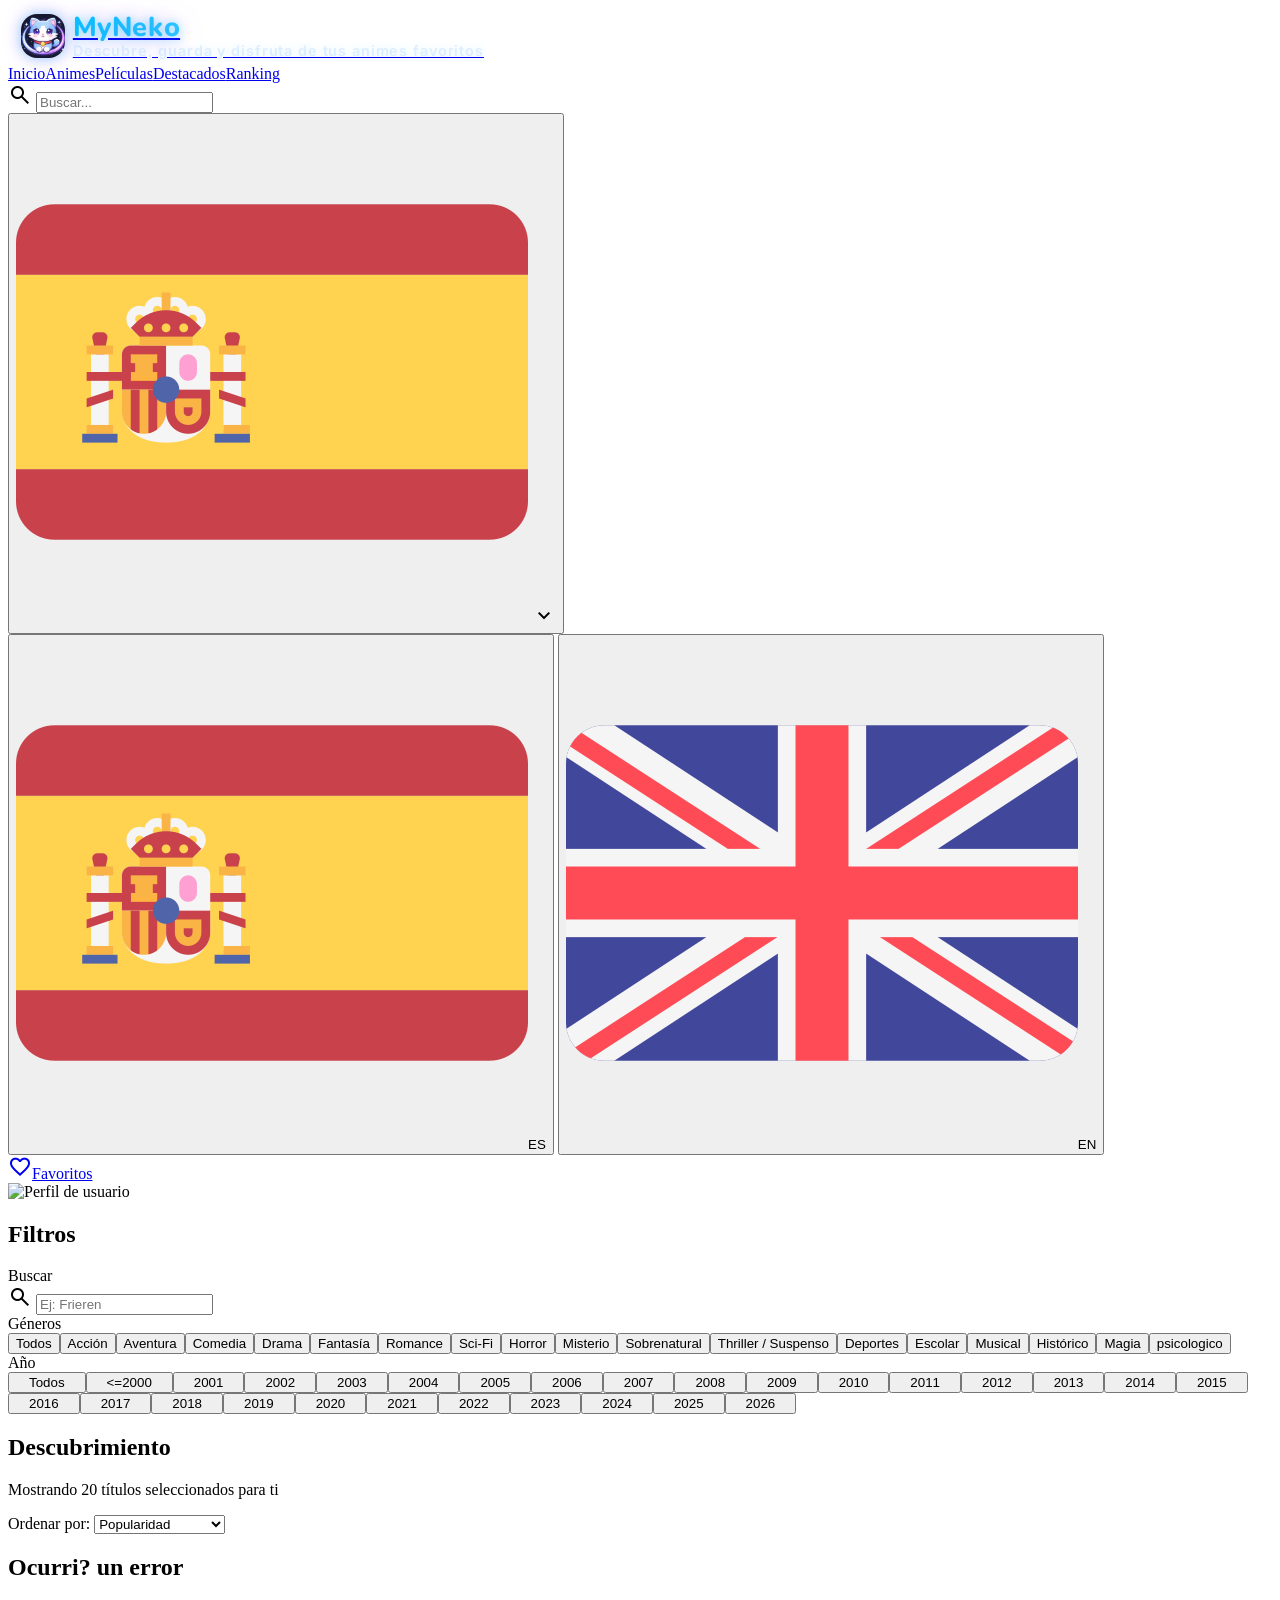
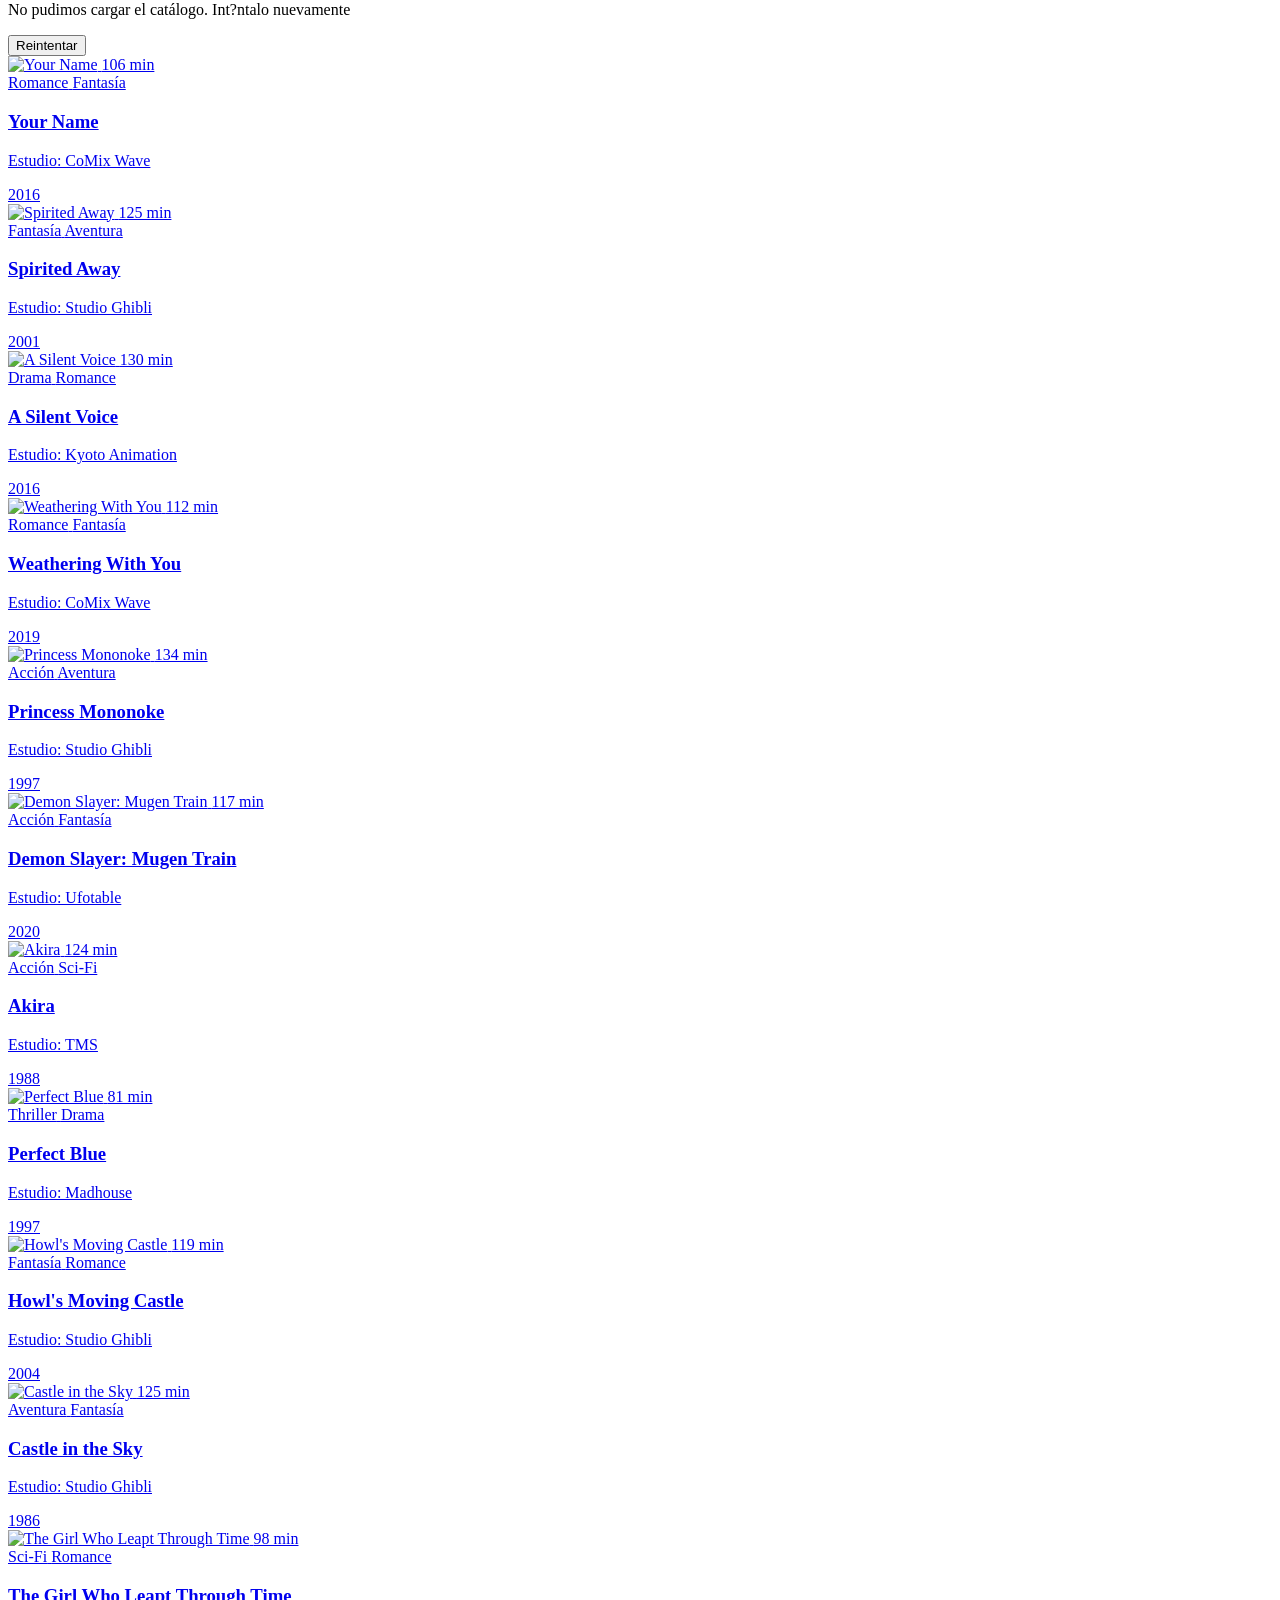
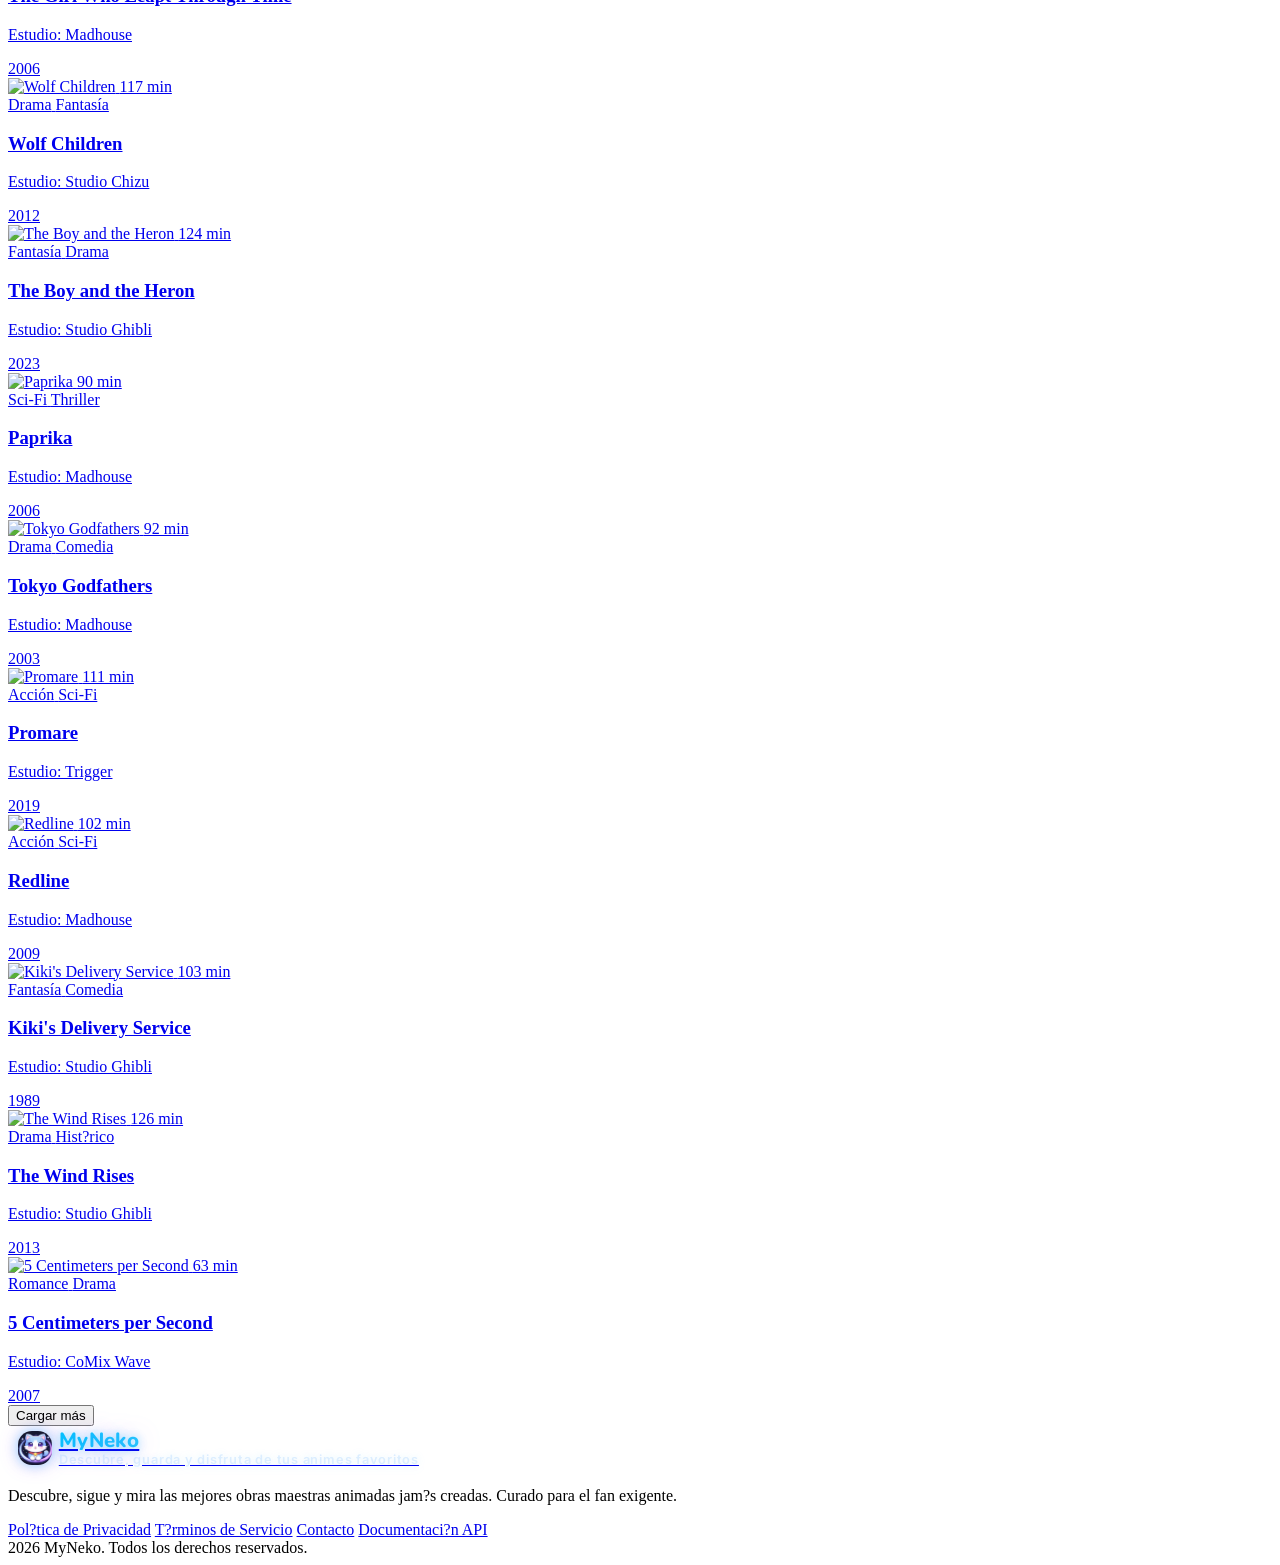
==== commit 68d1058a: "Cambio de nombre y ícono" ====
--- a/CatálogoAnime/catalogo.html
+++ b/CatálogoAnime/catalogo.html
@@ -11,7 +11,7 @@
     </style>
     <meta charset="UTF-8" />
     <meta content="width=device-width, initial-scale=1.0" name="viewport" />
-    <title>AniDex - Catálogo</title>
+    <title>MyNeko - Catálogo</title>
     <script src="https://cdn.tailwindcss.com?plugins=forms,container-queries"></script>
     <link
     href="https://fonts.googleapis.com/css2?family=Manrope:wght@400;600;700;800&family=Inter:wght@400;500;600&display=swap"
@@ -128,223 +128,118 @@
       background-color: rgba(153, 153, 153, 0.5);
     }
     </style>
-    <link rel="icon" href="img/icon.png" />
+    <link rel="icon" href="img/icon2.png" />
   </head>
   <body class="bg-background text-on-background font-body selection:bg-[#AC85DB]/30 selection:text-[#996AD2]">
     <div class="min-h-screen">
       <!-- Navbar Component -->
-      <nav
-      class="fixed top-0 w-full z-50 bg-neutral-950/70 backdrop-blur-xl shadow-[0px_20px_40px_rgba(0,0,0,0.4)] transition-all duration-300"
-      >
-      <div class="flex items-center justify-between px-8 h-20 w-full max-w-screen-2xl mx-auto font-['Manrope'] antialiased">
-        <a class="text-2xl font-bold tracking-tighter text-neutral-100 flex items-center gap-2" href="index.html">
-          <img src="img/icon.png" alt="AniDex" class="h-7 w-7 rounded-full transition-transform duration-200 active:scale-110" />
-          <span class="text-neutral-100">Ani<span class="text-violet-400">Dex</span></span>
-        </a>
-
-        <div class="hidden md:flex items-center gap-8" id="main-menu"></div>
-        <script>
-          const menuItems = [
-            { name: "Inicio", href: "index.html" },
-            { name: "Animes", href: "series.html" },
-            { name: "Películas", href: "catalogo.html" },
-            { name: "Destacados", href: "destacados.html" },
-            { name: "Ranking", href: "ranking.html" }
-          ];
-
-          const currentPage = window.location.pathname.split("/").pop();
-          const menuEl = document.getElementById("main-menu");
-
-          if (menuEl) {
-            menuEl.innerHTML = menuItems.map(item => {
-              const isActive = item.href === currentPage;
-              const base = "transition-colors";
-              const active = "text-violet-400 font-bold border-b-2 border-violet-500 pb-1";
-              const inactive = "text-neutral-400 hover:text-neutral-100";
-              return `
-            <a href="${item.href}" class="${isActive ? active : inactive + ' ' + base}">${item.name}</a>
-          `;
-            }).join("");
-          }
-        </script>
-
-        <div class="flex items-center gap-6">
-          <div
-          class="hidden lg:flex items-center bg-surface-container-high rounded-full px-4 py-2 w-48 group focus-within:ring-1 focus-within:ring-primary/30 transition-all"
-          >
-          <span class="material-symbols-outlined text-violet-400 text-sm">search</span>
-          <input
-          class="bg-transparent border-none focus:ring-0 text-sm w-full placeholder:text-on-surface-variant/50"
-          placeholder="Buscar..."
-          type="text"
-          />
-        </div>
-        <div class="relative">
-          <button
-          class="flex items-center gap-2 rounded-full bg-surface-container-high px-3 py-2 text-xs font-semibold text-on-surface-variant hover:text-on-surface transition-colors"
-          type="button"
-          aria-haspopup="menu"
-          aria-expanded="false"
-          data-lang-toggle
-          >
-          <img src="img/espana.png" alt="ES" class="w-4 h-4" />
-          <span class="material-symbols-outlined text-[16px]">expand_more</span>
-        </button>
-        <div
-        class="absolute left-0 mt-2 hidden min-w-[145px] -translate-x-[5px] rounded-md bg-zinc-800 p-2 shadow-elevated border border-white/5"
-        role="menu"
-        data-lang-menu
-        >
-        <button
-        class="flex w-full items-center gap-2 rounded-md px-3 py-2 text-xs font-semibold text-zinc-200 hover:bg-zinc-700 hover:text-white"
-        type="button"
-        data-lang="es"
-        role="menuitem"
-        >
-        <img src="img/espana.png" alt="ES" class="w-4 h-4" /><span class="uppercase tracking-widest">ES</span>
-      </button>
-      <button
-      class="flex w-full items-center gap-2 rounded-md px-3 py-2 text-xs font-semibold text-zinc-200 hover:bg-zinc-700 hover:text-white"
-      type="button"
-      data-lang="en"
-      role="menuitem"
-      >
-      <img src="img/reino-unido.png" alt="EN" class="w-4 h-4" /><span class="uppercase tracking-widest">EN</span>
-    </button>
-  </div>
-</div>
-
-<div class="flex items-center gap-4">
-  <a
-  class="relative group hover:bg-neutral-800/50 rounded-full p-2 transition-all duration-300 scale-95 active:scale-90 flex items-center justify-center"
-  href="user.html"
-  ><span class="material-symbols-outlined text-neutral-400 group-hover:text-violet-500 transition-colors">favorite</span
-    ><span
-    class="pointer-events-none absolute left-1/2 top-full mt-2 -translate-x-1/2 rounded-full bg-surface-container-high px-3 py-1 text-[10px] font-semibold uppercase tracking-widest text-on-surface opacity-0 transition-opacity duration-200 group-hover:opacity-100"
-    >Favoritos</span
-    ></a
-    >
-    <div
-    class="w-10 h-10 rounded-full overflow-hidden border-2 border-violet-500/30 hover:border-violet-500 transition-colors cursor-pointer"
-    onclick="window.location.href='user.html'"
-    >
-    <img
-    alt="Perfil de usuario"
-    class="w-full h-full object-cover"
-    data-alt="Primer plano de un avatar minimalista moderno"
-    src="https://upload.wikimedia.org/wikipedia/en/b/bd/Doraemon_character.png"
-    />
-  </div>
-</div>
-</div>
-</div>
-</nav>
-
-<main class="mx-auto max-w-screen-2xl px-6 pb-20 pt-28">
-  <div class="grid grid-cols-1 gap-10 lg:grid-cols-12">
-    <!-- Sidebar Component -->
-    <aside class="lg:col-span-3">
-      <section class="sticky top-28 rounded-lg bg-surface-container-low p-6 filter-panel" aria-label="Filtros">
-        <h2 class="font-headline text-xl font-bold text-on-surface">Filtros</h2>
-        <div class="space-y-6">
-          <div class="space-y-2">
-            <label class="block text-xs font-bold uppercase tracking-widest text-on-surface-variant" for="filter-search"
-            >Buscar</label
-            >
-            <div class="flex items-center gap-2 rounded-xl bg-surface-container-high px-4 py-3">
-              <span class="material-symbols-outlined text-primary">search</span>
-              <input
-              id="filter-search"
-              class="w-full bg-transparent border-none focus:ring-0"
-              type="search"
-              placeholder="Ej: Frieren"
-              aria-label="Buscar anime"
-              />
+      <div data-layout="header"></div>
+
+      <main class="mx-auto max-w-screen-2xl px-6 pb-20 pt-28">
+        <div class="grid grid-cols-1 gap-10 lg:grid-cols-12">
+          <!-- Sidebar Component -->
+          <aside class="lg:col-span-3">
+            <section class="sticky top-28 rounded-lg bg-surface-container-low p-6 filter-panel" aria-label="Filtros">
+              <h2 class="font-headline text-xl font-bold text-on-surface">Filtros</h2>
+              <div class="space-y-6">
+                <div class="space-y-2">
+                  <label class="block text-xs font-bold uppercase tracking-widest text-on-surface-variant" for="filter-search"
+                  >Buscar</label
+                  >
+                  <div class="flex items-center gap-2 rounded-xl bg-surface-container-high px-4 py-3">
+                    <span class="material-symbols-outlined text-primary">search</span>
+                    <input
+                    id="filter-search"
+                    class="w-full bg-transparent border-none focus:ring-0"
+                    type="search"
+                    placeholder="Ej: Frieren"
+                    aria-label="Buscar anime"
+                    />
+                  </div>
+                </div>
+                <div class="space-y-2">
+                  <label class="block text-xs font-bold uppercase tracking-widest text-on-surface-variant">Géneros</label>
+                  <div class="flex flex-wrap gap-2">
+                    <button class="rounded-full bg-primary px-4 py-2 text-xs font-semibold text-on-primary" type="button">
+                      Acción
+                    </button>
+                    <button
+                    class="rounded-full bg-surface-container-high px-4 py-2 text-xs font-semibold text-on-surface-variant"
+                    type="button"
+                    >
+                    Fantasía
+                  </button>
+                  <button
+                  class="rounded-full bg-surface-container-high px-4 py-2 text-xs font-semibold text-on-surface-variant"
+                  type="button"
+                  >
+                  Drama
+                </button>
+                <button
+                class="rounded-full bg-surface-container-high px-4 py-2 text-xs font-semibold text-on-surface-variant"
+                type="button"
+                >
+                Sci-Fi
+              </button>
             </div>
           </div>
+          <div class="space-y-4">
+            <div class="space-y-2">
+              <label class="block text-xs font-bold uppercase tracking-widest text-on-surface-variant" for="filter-year"
+              >Año</label
+              >
+              <select
+              id="filter-year"
+              class="w-full rounded-xl bg-surface-container-high px-4 py-3 text-on-surface"
+              aria-label="Filtrar por año"
+              >
+              <option>Todos</option>
+              <option>2026</option>
+              <option>2023</option>
+              <option>2022</option>
+            </select>
+          </div>
           <div class="space-y-2">
-            <label class="block text-xs font-bold uppercase tracking-widest text-on-surface-variant">Géneros</label>
-            <div class="flex flex-wrap gap-2">
-              <button class="rounded-full bg-primary px-4 py-2 text-xs font-semibold text-on-primary" type="button">
-                Acción
-              </button>
-              <button
-              class="rounded-full bg-surface-container-high px-4 py-2 text-xs font-semibold text-on-surface-variant"
-              type="button"
-              >
-              Fantasía
-            </button>
-            <button
-            class="rounded-full bg-surface-container-high px-4 py-2 text-xs font-semibold text-on-surface-variant"
-            type="button"
+            <label class="block text-xs font-bold uppercase tracking-widest text-on-surface-variant" for="filter-type"
+            >Tipo</label
             >
-            Drama
-          </button>
-          <button
-          class="rounded-full bg-surface-container-high px-4 py-2 text-xs font-semibold text-on-surface-variant"
-          type="button"
+            <select
+            id="filter-type"
+            class="w-full rounded-xl bg-surface-container-high px-4 py-3 text-on-surface"
+            aria-label="Filtrar por tipo"
+            >
+            <option>Todos</option>
+            <option>Serie</option>
+            <option></option>
+            <option>OVA</option>
+          </select>
+        </div>
+        <div class="space-y-2">
+          <label
+          class="block text-xs font-bold uppercase tracking-widest text-on-surface-variant"
+          for="filter-status"
+          >Estado</label
           >
-          Sci-Fi
-        </button>
+          <select
+          id="filter-status"
+          class="w-full rounded-xl bg-surface-container-high px-4 py-3 text-on-surface"
+          aria-label="Filtrar por estado"
+          >
+          <option>Todos</option>
+          <option>En emisión</option>
+          <option>Finalizado</option>
+        </select>
       </div>
     </div>
-    <div class="space-y-4">
-      <div class="space-y-2">
-        <label class="block text-xs font-bold uppercase tracking-widest text-on-surface-variant" for="filter-year"
-        >Año</label
-        >
-        <select
-        id="filter-year"
-        class="w-full rounded-xl bg-surface-container-high px-4 py-3 text-on-surface"
-        aria-label="Filtrar por año"
-        >
-        <option>Todos</option>
-        <option>2026</option>
-        <option>2023</option>
-        <option>2022</option>
-      </select>
+    <div class="flex gap-3">
+      <button class="flex-1 rounded-full bg-surface-container-high py-3 text-sm font-semibold text-on-surface" type="button">
+        Reiniciar
+      </button>
+      <button class="flex-1 rounded-full bg-primary py-3 text-sm font-bold text-on-primary" type="button">
+        Aplicar
+      </button>
     </div>
-    <div class="space-y-2">
-      <label class="block text-xs font-bold uppercase tracking-widest text-on-surface-variant" for="filter-type"
-      >Tipo</label
-      >
-      <select
-      id="filter-type"
-      class="w-full rounded-xl bg-surface-container-high px-4 py-3 text-on-surface"
-      aria-label="Filtrar por tipo"
-      >
-      <option>Todos</option>
-      <option>Serie</option>
-      <option></option>
-      <option>OVA</option>
-    </select>
   </div>
-  <div class="space-y-2">
-    <label
-    class="block text-xs font-bold uppercase tracking-widest text-on-surface-variant"
-    for="filter-status"
-    >Estado</label
-    >
-    <select
-    id="filter-status"
-    class="w-full rounded-xl bg-surface-container-high px-4 py-3 text-on-surface"
-    aria-label="Filtrar por estado"
-    >
-    <option>Todos</option>
-    <option>En emisión</option>
-    <option>Finalizado</option>
-  </select>
-</div>
-</div>
-<div class="flex gap-3">
-  <button class="flex-1 rounded-full bg-surface-container-high py-3 text-sm font-semibold text-on-surface" type="button">
-    Reiniciar
-  </button>
-  <button class="flex-1 rounded-full bg-primary py-3 text-sm font-bold text-on-primary" type="button">
-    Aplicar
-  </button>
-</div>
-</div>
 </section>
 </aside>
 
@@ -729,37 +624,8 @@
 </main>
 
 <!-- Footer Component -->
-<footer class="w-full rounded-t-[2rem] mt-20 bg-neutral-900 font-['Inter'] text-sm tracking-wide">
-  <div class="flex flex-col md:flex-row justify-between items-center py-12 px-10 max-w-48xl mx-auto">
-    <div class="flex flex-col gap-4 mb-8 md:mb-0">
-      <a class="text-lg font-bold text-neutral-100 flex items-center gap-2" href="index.html"
-      ><img
-      src="img/icon.png"
-      alt="AniDex"
-      class="h-6 w-6 rounded-full transition-transform duration-200 active:scale-110"
-      /><span class="text-neutral-100">Ani<span class="text-violet-400">Dex</span></span></a
-      >
-      <p class="text-neutral-500 max-w-xs leading-relaxed">
-        Descubre, sigue y mira las mejores obras maestras animadas jamás creadas. Curado para el fan exigente.
-      </p>
-    </div>
-    <div class="flex flex-wrap justify-center gap-x-12 gap-y-4">
-      <a class="text-neutral-500 hover:text-violet-400 transition-colors opacity-80 hover:opacity-100" href="#"
-      >Política de Privacidad</a
-      >
-      <a class="text-neutral-500 hover:text-violet-400 transition-colors opacity-80 hover:opacity-100" href="#"
-      >Téminos de Servicio</a
-      >
-      <a class="text-neutral-500 hover:text-violet-400 transition-colors opacity-80 hover:opacity-100" href="#"
-      >Contacto</a
-      >
-      <a class="text-neutral-500 hover:text-violet-400 transition-colors opacity-80 hover:opacity-100" href="#"
-      >Documentación API</a
-      >
-    </div>
-    <div class="mt-8 md:mt-0 text-neutral-500">2026 AniDex. Todos los derechos reservados.</div>
-  </div>
-</footer>
+<div data-layout="footer"></div>
+<script src="layout.js"></script>
 </div>
 
 <script src="i18n.js"></script>
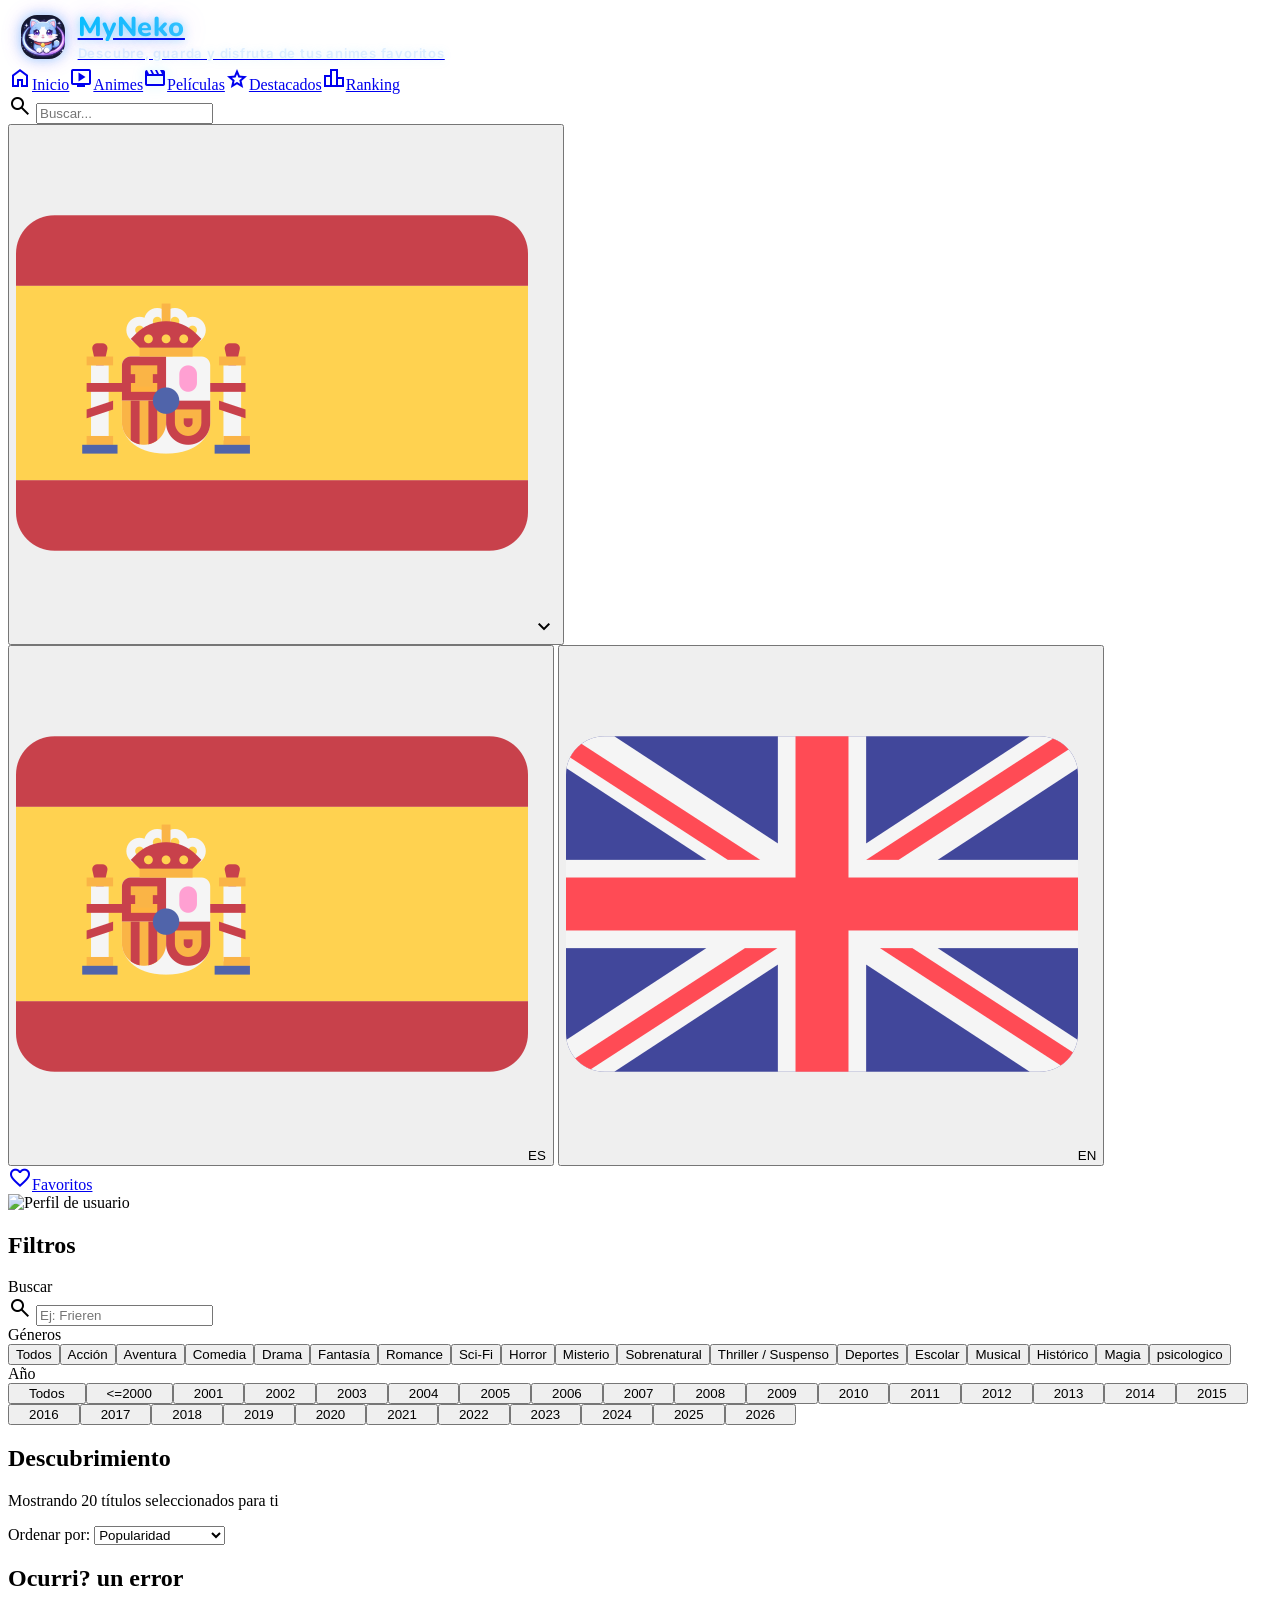
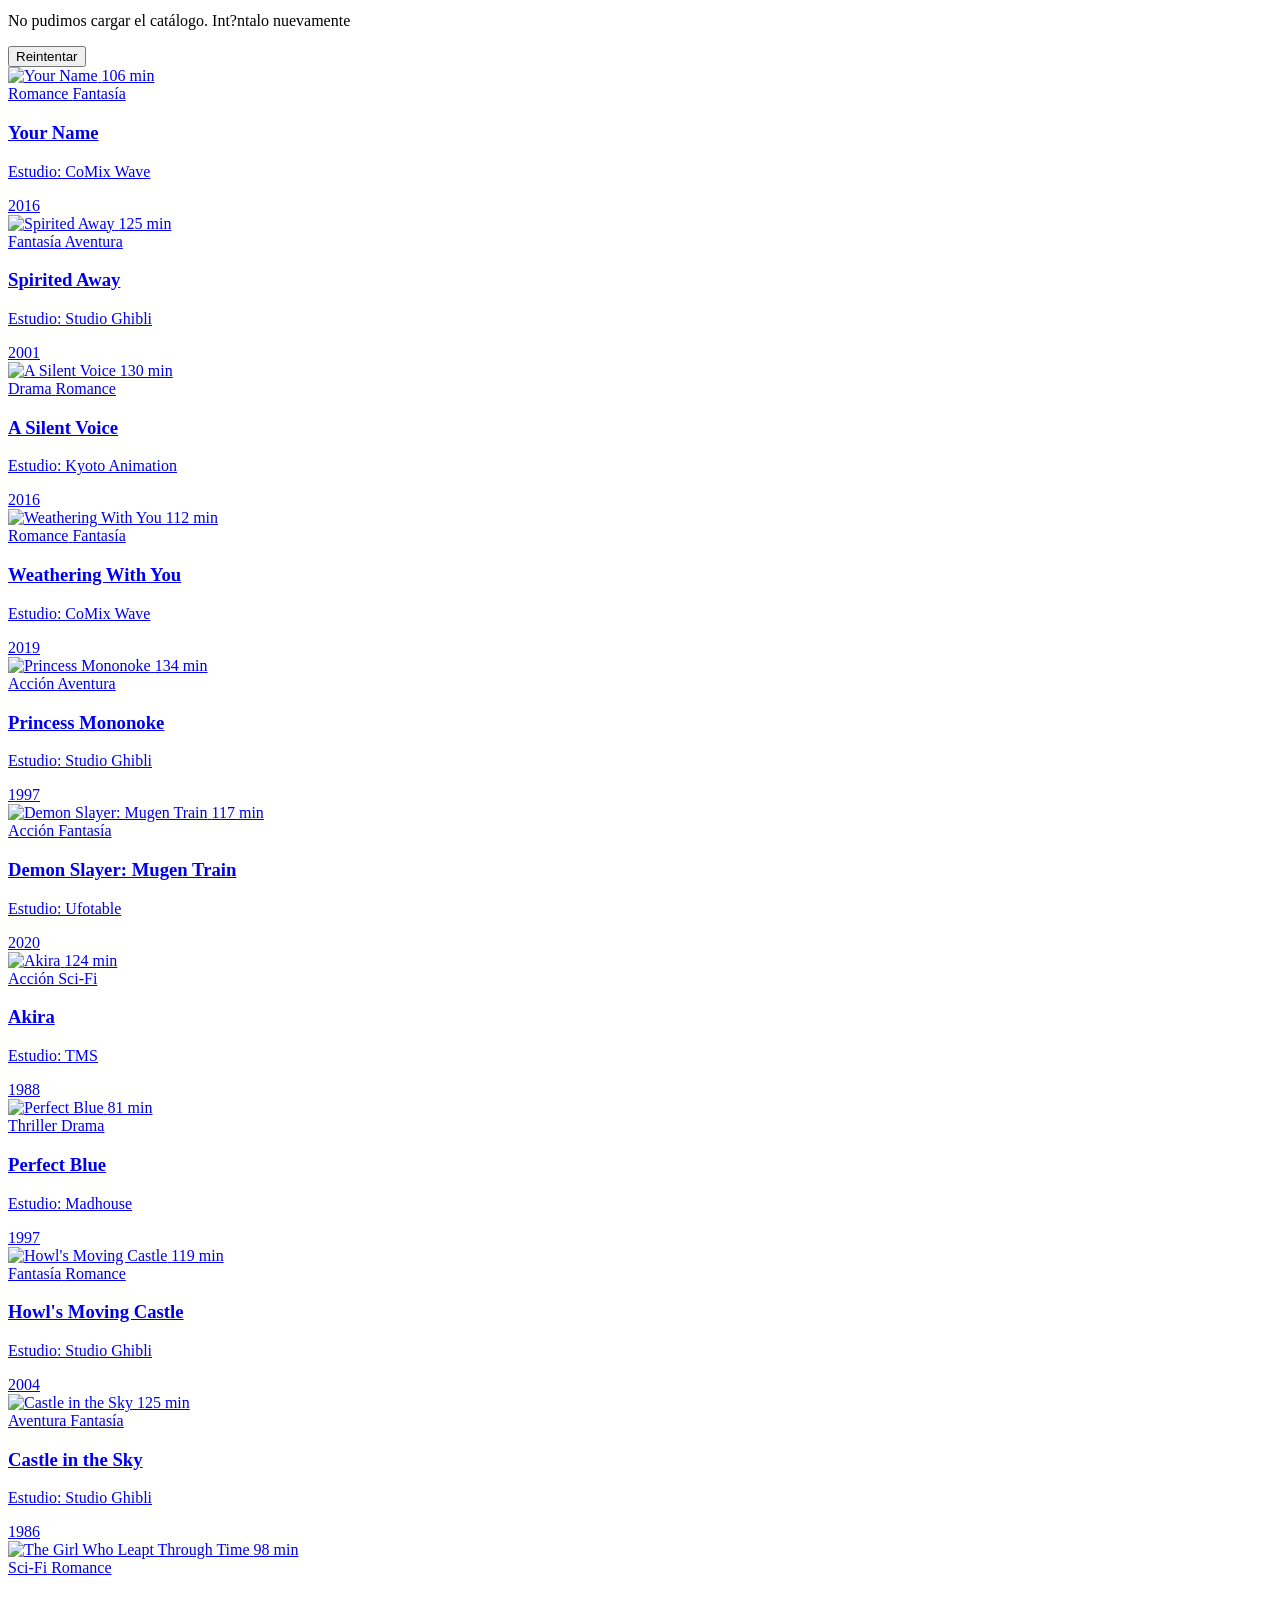
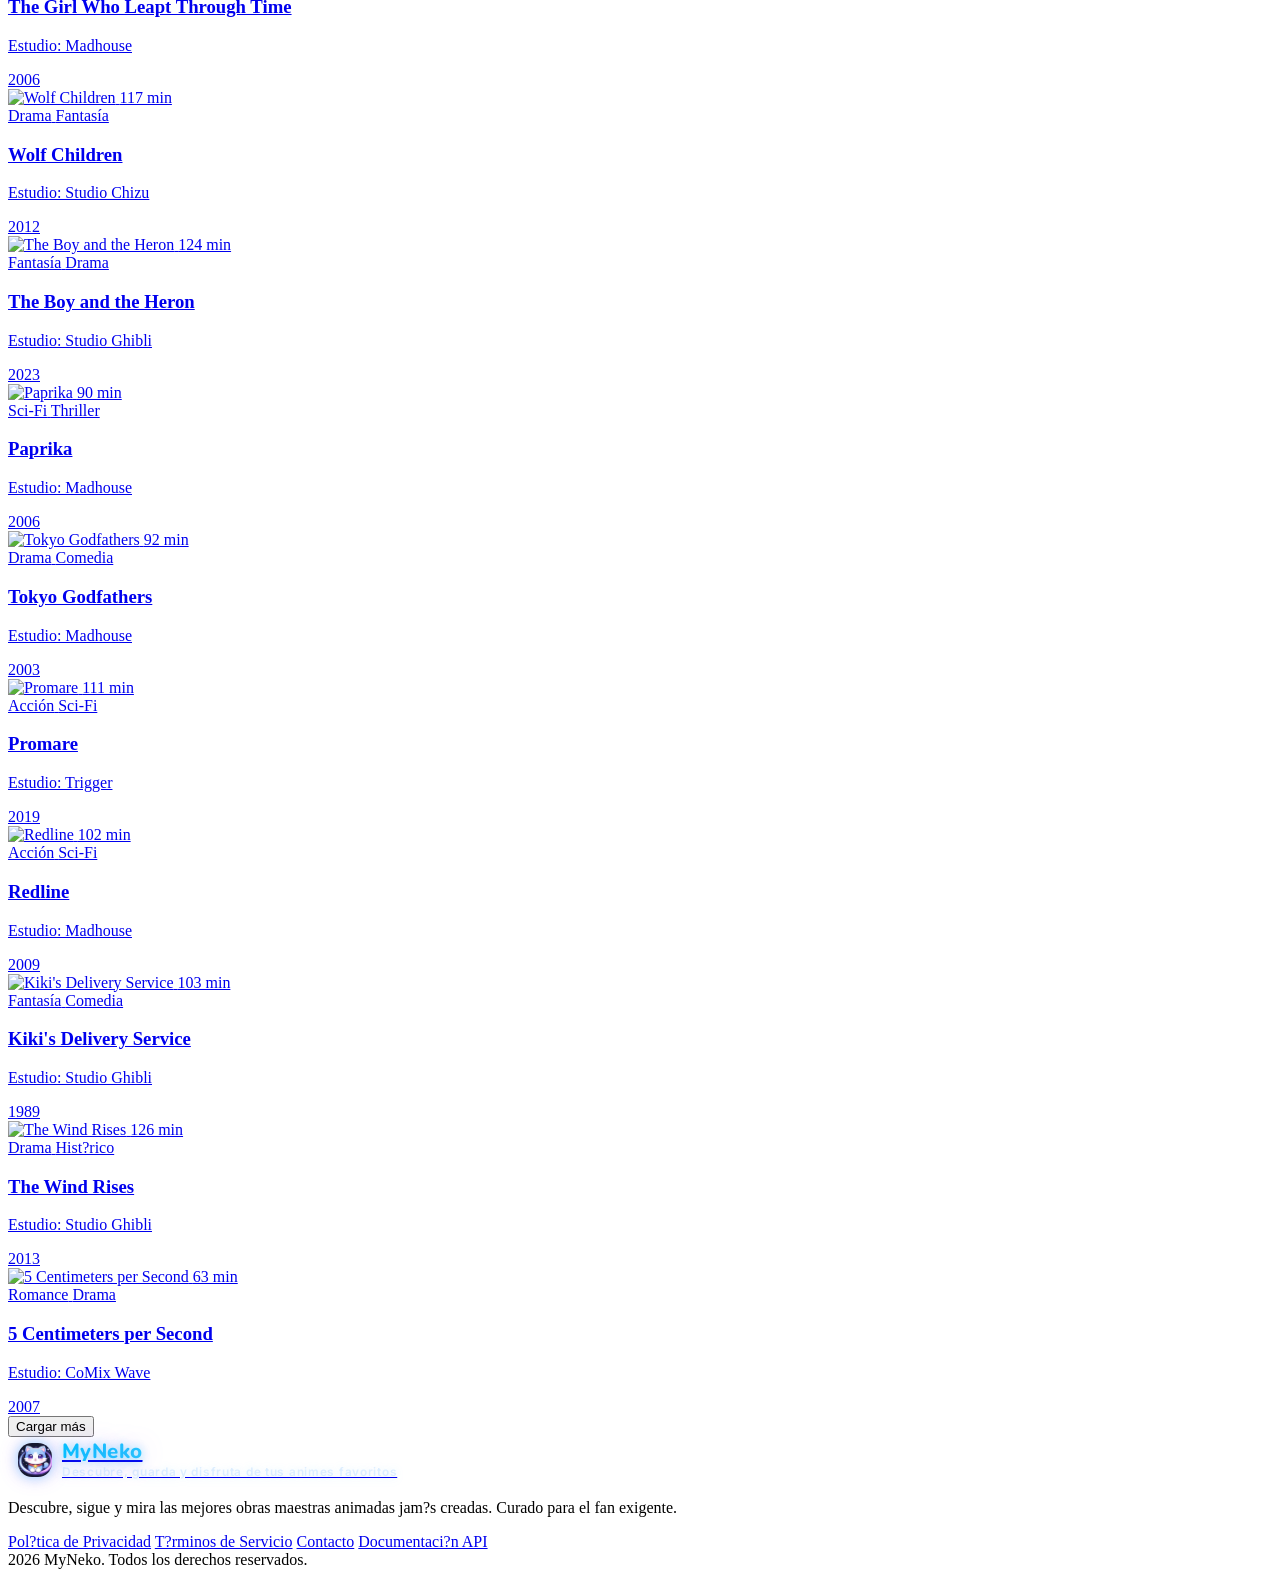
==== commit dbb3ecfa: "iconos en botones de head y correciones de interfaz" ====
--- a/CatálogoAnime/catalogo.html
+++ b/CatálogoAnime/catalogo.html
@@ -128,7 +128,7 @@
       background-color: rgba(153, 153, 153, 0.5);
     }
     </style>
-    <link rel="icon" href="img/icon2.png" />
+    <link rel="icon" href="img/icon3.png" />
   </head>
   <body class="bg-background text-on-background font-body selection:bg-[#AC85DB]/30 selection:text-[#996AD2]">
     <div class="min-h-screen">
